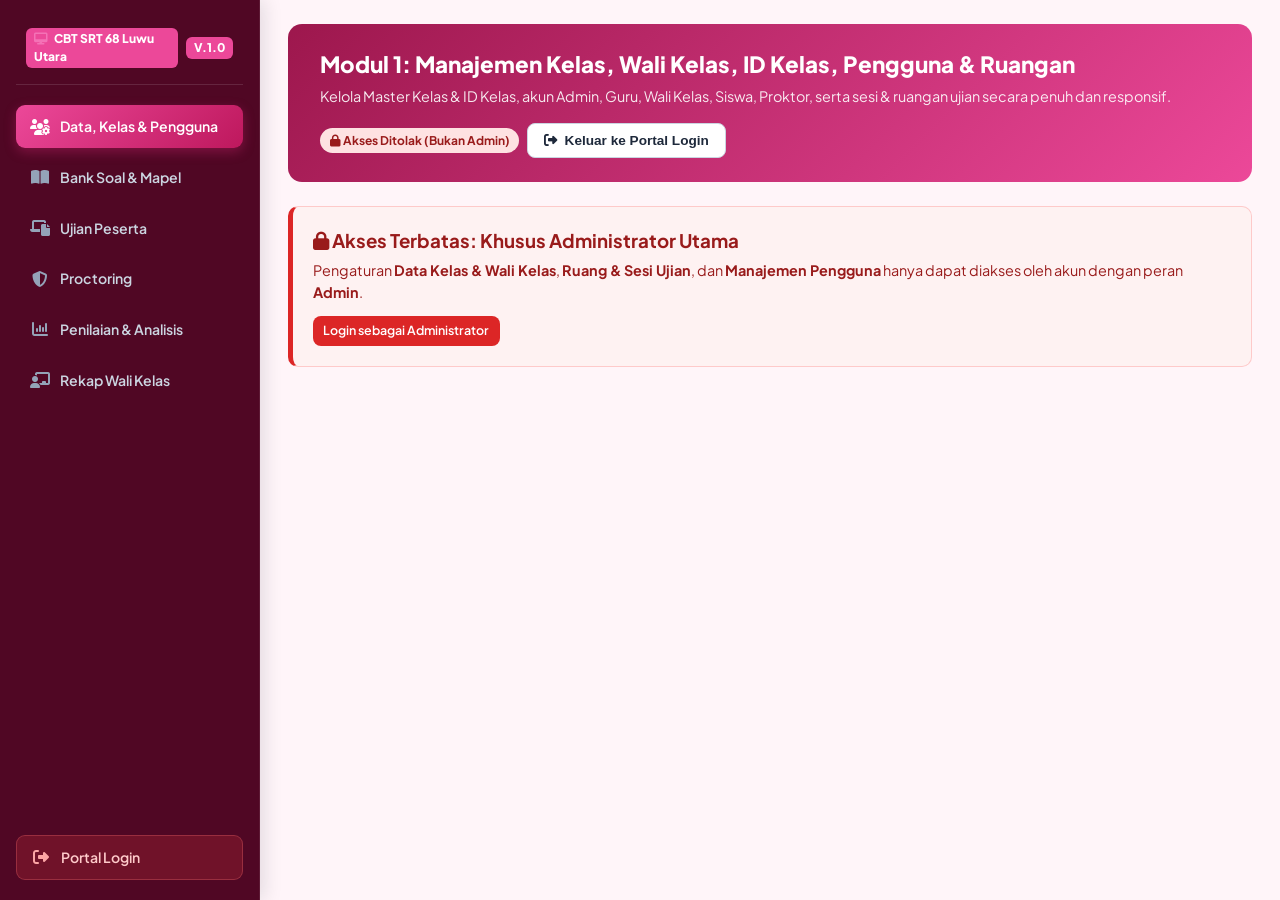
==== 1-manajemen-data-pengguna.html @ 257b6ebb "Add files via upload" ====
<!DOCTYPE html>
<html lang="id">
<head>
  <meta charset="UTF-8">
  <meta name="viewport" content="width=device-width, initial-scale=1.0">
  <title>1. Manajemen Data, Kelas, Wali Kelas, Pengguna & Ruangan - CBT SRT 68 Luwu Utara V.1.0</title>
  <link rel="stylesheet" href="https://cdnjs.cloudflare.com/ajax/libs/font-awesome/6.5.1/css/all.min.css">
  <link rel="stylesheet" href="shared-cbt.css">
  <style>
    /* Layout Full-Width & Responsif */
    .container {
      max-width: 100% !important;
      width: 100%;
      margin: 1.25rem auto;
      padding: 0 1.5rem;
    }

    .kartu-grid { display: grid; grid-template-columns: repeat(auto-fill, minmax(310px, 1fr)); gap: 1rem; }
    .kartu-ujian { border: 2px solid #831843; border-radius: 10px; padding: 1rem; background: #fff; page-break-inside: avoid; }
    .kartu-header { border-bottom: 2px solid #831843; padding-bottom: 0.5rem; margin-bottom: 0.75rem; text-align: center; }
    .kartu-header h4 { font-size: 0.95rem; text-transform: uppercase; }
    .kartu-table td { padding: 0.25rem 0.4rem; border: none; font-size: 0.83rem; }

    /* Sub-menu Peran Pengguna */
    .role-subnav {
      display: flex;
      flex-wrap: wrap;
      gap: 0.5rem;
      margin-bottom: 0.85rem;
      background: #fff;
      padding: 0.65rem;
      border-radius: 12px;
      border: 1px solid var(--border);
      box-shadow: 0 1px 3px rgba(0,0,0,0.03);
    }
    .role-pill {
      padding: 0.55rem 1rem;
      border-radius: 8px;
      border: 1px solid #cbd5e1;
      background: #fff5f9;
      color: var(--text);
      font-weight: 700;
      font-size: 0.85rem;
      cursor: pointer;
      display: inline-flex;
      align-items: center;
      gap: 0.45rem;
      transition: all 0.2s;
    }
    .role-pill:hover {
      border-color: var(--primary);
      background: #fce7f3;
    }
    .role-pill.active {
      background: var(--primary);
      color: #fff;
      border-color: var(--primary);
      box-shadow: 0 2px 6px rgba(219, 39, 119, 0.25);
    }
    .role-count {
      background: rgba(255,255,255,0.22);
      padding: 1px 7px;
      border-radius: 999px;
      font-size: 0.75rem;
    }
    .role-pill:not(.active) .role-count {
      background: #e2e8f0;
      color: #334155;
    }

    /* Sub-menu Internal Per Bagian (Daftar / Form / CSV) agar Full-Width */
    .inner-subnav {
      display: flex;
      flex-wrap: wrap;
      align-items: center;
      justify-content: space-between;
      gap: 0.65rem;
      background: #fdf2f8;
      border: 1px solid var(--border);
      border-radius: 10px;
      padding: 0.55rem 0.75rem;
      margin-bottom: 1rem;
    }
    .inner-subnav-group {
      display: flex;
      flex-wrap: wrap;
      gap: 0.45rem;
      align-items: center;
    }
    .inner-menu-btn {
      padding: 0.5rem 0.95rem;
      border-radius: 8px;
      border: 1px solid #f9a8d4;
      background: #ffffff;
      color: #831843;
      font-weight: 700;
      font-size: 0.84rem;
      cursor: pointer;
      display: inline-flex;
      align-items: center;
      gap: 0.45rem;
      transition: all 0.2s;
    }
    .inner-menu-btn:hover {
      background: #fce7f3;
    }
    .inner-menu-btn.active {
      background: var(--secondary);
      color: #ffffff;
      border-color: var(--secondary);
      box-shadow: 0 2px 6px rgba(80, 7, 36, 0.2);
    }

    .full-section-card {
      width: 100%;
      background: var(--card);
      border: 1px solid var(--border);
      border-radius: 12px;
      padding: 1.35rem;
      box-shadow: 0 1px 4px rgba(0,0,0,0.04);
      margin-bottom: 1.25rem;
    }

    .form-grid-responsive {
      display: grid;
      grid-template-columns: repeat(auto-fit, minmax(260px, 1fr));
      gap: 1rem;
    }

    .toolbar-actions {
      display: flex;
      flex-wrap: wrap;
      gap: 0.5rem;
      align-items: center;
    }

    .search-input-responsive {
      min-width: 230px;
      max-width: 320px;
      padding: 0.48rem 0.75rem;
      font-size: 0.84rem;
    }

    .edit-highlight { border: 2px solid var(--warning) !important; background: #fffbeb !important; }
    .import-box { background: #fff5f9; border: 1.5px dashed #db2777; border-radius: 10px; padding: 1.25rem; }
    .admin-lock-banner {
      background: #fef2f2;
      border: 1px solid #fecaca;
      border-left: 5px solid #dc2626;
      color: #991b1b;
      padding: 1.25rem;
      border-radius: 10px;
      margin-bottom: 1rem;
    }
    .access-all-badge {
      display: inline-flex;
      align-items: center;
      gap: 0.35rem;
      background: #dcfce7;
      color: #166534;
      border: 1px solid #86efac;
      padding: 0.22rem 0.6rem;
      border-radius: 999px;
      font-size: 0.75rem;
      font-weight: 700;
    }
    .id-kelas-chip {
      display: inline-block;
      background: #fce7f3;
      color: #9d174d;
      border: 1px solid #f9a8d4;
      font-family: monospace;
      font-weight: 700;
      font-size: 0.78rem;
      padding: 0.15rem 0.5rem;
      border-radius: 6px;
    }

    @media (max-width: 768px) {
      .container {
        padding: 0 0.75rem;
        margin: 0.85rem auto;
      }
      .header-banner {
        padding: 1.1rem 1.2rem;
      }
      .header-banner h1 {
        font-size: 1.15rem;
      }
      .full-section-card {
        padding: 1rem;
      }
      .card-title {
        flex-direction: column;
        align-items: flex-start;
      }
      .toolbar-actions {
        width: 100%;
      }
      .search-input-responsive {
        width: 100%;
        max-width: 100%;
      }
      .role-pill, .inner-menu-btn {
        flex: 1 1 auto;
        justify-content: center;
        font-size: 0.8rem;
        padding: 0.48rem 0.75rem;
      }
    }
  </style>
</head>
<body>

<nav class="top-nav no-print">
  <a href="1-manajemen-data-pengguna.html" class="brand"><span><i class="fa-solid fa-desktop" style="margin-right:6px;color:#f472b6;"></i>CBT SRT 68 Luwu Utara</span> <span>V.1.0</span></a>
  <div class="nav-links">
    <a href="1-manajemen-data-pengguna.html" class="active"><i class="fa-solid fa-users-gear"></i><span>Data, Kelas & Pengguna</span></a>
    <a href="2-bank-soal.html"><i class="fa-solid fa-book-open"></i><span>Bank Soal & Mapel</span></a>
    <a href="3-ujian-peserta.html"><i class="fa-solid fa-laptop-file"></i><span>Ujian Peserta</span></a>
    <a href="4-proctoring-pengawas.html"><i class="fa-solid fa-shield-halved"></i><span>Proctoring</span></a>
    <a href="5-penilaian-analisis.html"><i class="fa-solid fa-chart-column"></i><span>Penilaian & Analisis</span></a>
    <a href="6-rekap-wali-kelas.html"><i class="fa-solid fa-chalkboard-user"></i><span>Rekap Wali Kelas</span></a>
  </div>
</nav>

<div class="container">
  <div class="header-banner no-print">
    <div>
      <h1>Modul 1: Manajemen Kelas, Wali Kelas, ID Kelas, Pengguna & Ruangan</h1>
      <p>Kelola Master Kelas & ID Kelas, akun Admin, Guru, Wali Kelas, Siswa, Proktor, serta sesi & ruangan ujian secara penuh dan responsif.</p>
    </div>
    <div style="display:flex; gap:0.5rem; align-items:center; flex-wrap:wrap;">
      <span class="badge badge-amber" id="adminRoleIndicator"><i class="fa-solid fa-shield-halved"></i> Verifikasi Akses...</span>
      <button type="button" class="btn btn-outline" onclick="logoutStaff()"><i class="fa-solid fa-right-from-bracket"></i> Keluar ke Portal Login</button>
    </div>
  </div>

  <!-- PERINGATAN JIKA BUKAN ADMIN YANG MENGAKSES -->
  <div id="nonAdminAlert" class="admin-lock-banner no-print" style="display:none;">
    <h3 style="margin-bottom:0.35rem;"><i class="fa-solid fa-lock"></i> Akses Terbatas: Khusus Administrator Utama</h3>
    <p style="font-size:0.9rem; margin-bottom:0.75rem;">
      Pengaturan <strong>Data Kelas & Wali Kelas</strong>, <strong>Ruang & Sesi Ujian</strong>, dan <strong>Manajemen Pengguna</strong> hanya dapat diakses oleh akun dengan peran <strong>Admin</strong>.
    </p>
    <a href="index.html" class="btn btn-danger btn-sm">Login sebagai Administrator</a>
  </div>

  <div id="adminMainContent">
    <!-- NAVIGASI TAB UTAMA -->
    <div class="tabs no-print">
      <button class="tab-btn active" onclick="switchMainTab('tab-pengguna', this)">
        <i class="fa-solid fa-users"></i> Manajemen Pengguna
      </button>
      <button class="tab-btn" id="btnTabKelas" onclick="switchMainTab('tab-kelas', this)">
        <i class="fa-solid fa-chalkboard-user"></i> Data Kelas & Wali Kelas
      </button>
      <button class="tab-btn" id="btnTabSesiRuang" onclick="switchMainTab('tab-sesi-ruang', this)">
        <i class="fa-solid fa-door-open"></i> Sesi & Ruangan Ujian
      </button>
      <button class="tab-btn" onclick="switchMainTab('tab-kartu', this)">
        <i class="fa-solid fa-id-card"></i> Cetak Kartu Peserta & Token
      </button>
    </div>

    <!-- ===================================================================== -->
    <!-- TAB 1: MANAJEMEN PENGGUNA (DENGAN SUB-MENU PER PERAN & PER BAGIAN)    -->
    <!-- ===================================================================== -->
    <div id="tab-pengguna" class="tab-panel">
      <!-- Sub-Menu 1: Pilih Peran Pengguna -->
      <div class="role-subnav">
        <button class="role-pill active" id="pill-Admin" onclick="selectRoleMenu('Admin')"><i class="fa-solid fa-user-shield"></i> Admin <span class="role-count" id="cnt-Admin">0</span></button>
        <button class="role-pill" id="pill-Guru" onclick="selectRoleMenu('Guru')"><i class="fa-solid fa-chalkboard-teacher"></i> Guru <span class="role-count" id="cnt-Guru">0</span></button>
        <button class="role-pill" id="pill-WaliKelas" onclick="selectRoleMenu('Wali Kelas')"><i class="fa-solid fa-user-tie"></i> Wali Kelas <span class="role-count" id="cnt-WaliKelas">0</span></button>
        <button class="role-pill" id="pill-Siswa" onclick="selectRoleMenu('Siswa')"><i class="fa-solid fa-user-graduate"></i> Siswa <span class="role-count" id="cnt-Siswa">0</span></button>
        <button class="role-pill" id="pill-Proktor" onclick="selectRoleMenu('Proktor')"><i class="fa-solid fa-desktop"></i> Proktor <span class="role-count" id="cnt-Proktor">0</span></button>
      </div>

      <!-- Sub-Menu 2: Menu Tampilan di Dalam Pengguna (Daftar / Form / CSV) -->
      <div class="inner-subnav">
        <div class="inner-subnav-group">
          <button type="button" class="inner-menu-btn active" id="btnUserViewList" onclick="switchUserInnerView('list')">
            <i class="fa-solid fa-table-list"></i> <span id="lblSubMenuUserList">Daftar Akun Admin</span>
          </button>
          <button type="button" class="inner-menu-btn" id="btnUserViewForm" onclick="openNewUserForm()">
            <i class="fa-solid fa-user-plus"></i> <span id="lblSubMenuUserForm">Tambah / Edit Admin</span>
          </button>
          <button type="button" class="inner-menu-btn" id="btnUserViewCsv" onclick="switchUserInnerView('csv')">
            <i class="fa-solid fa-file-excel"></i> Impor .DOCX / Ekspor Excel
          </button>
        </div>
        <span class="badge badge-blue" id="activeRoleBannerBadge">Peran Aktif: Admin</span>
      </div>

      <!-- BAGIAN 1A: DAFTAR AKUN PENGGUNA (FULL WIDTH) -->
      <div id="user-view-list" class="full-section-card">
        <div class="card-title">
          <span id="tableTitleLabel">Daftar Akun Administrator</span>
          <div class="toolbar-actions">
            <select id="filterUserClassSelect" onchange="renderUsers()" style="display:none; width:auto; min-width:190px; padding:0.46rem 0.7rem; font-size:0.84rem;">
              <option value="">Semua Kelas</option>
            </select>
            <input type="text" id="searchUser" class="search-input-responsive" placeholder="Cari nama / username / ID kelas..." oninput="renderUsers()">
            <button type="button" class="btn btn-primary btn-sm" onclick="openNewUserForm()">
              <i class="fa-solid fa-plus"></i> <span id="btnQuickAddUserLabel">Tambah Admin</span>
            </button>
          </div>
        </div>
        <div class="table-wrap">
          <table>
            <thead><tr id="userTableHead"></tr></thead>
            <tbody id="userTableBody"></tbody>
          </table>
        </div>
      </div>

      <!-- BAGIAN 1B: FORM TAMBAH / EDIT PENGGUNA (FULL WIDTH) -->
      <div id="user-view-form" class="full-section-card" style="display:none;">
        <div class="card-title">
          <div>
            <span id="formTitleLabel">Tambah Data Admin Baru</span>
            <span class="badge badge-blue" id="formModeBadge" style="margin-left:0.5rem;">MODE TAMBAH</span>
          </div>
          <button type="button" class="btn btn-outline btn-sm" onclick="switchUserInnerView('list')">
            <i class="fa-solid fa-arrow-left"></i> Kembali ke Daftar Akun
          </button>
        </div>
        <form id="userForm" onsubmit="saveUser(event)">
          <input type="hidden" id="editUserId" value="">
          <input type="hidden" id="uRole" value="Admin">

          <div class="form-grid-responsive">
            <div class="form-group">
              <label id="lblUsername">Username Admin</label>
              <input type="text" id="uUsername" required placeholder="Masukkan username / NIP / NISN">
            </div>
            <div class="form-group">
              <label>Password Login</label>
              <div class="password-field-wrap">
                <input type="password" id="uPassword" required value="123">
                <button type="button" class="password-toggle-btn" onclick="togglePasswordVisibility('uPassword', this)" title="Lihat password" aria-label="Lihat password">
                  <i class="fa-solid fa-eye"></i>
                </button>
              </div>
            </div>
            <div class="form-group">
              <label id="lblName">Nama Lengkap</label>
              <input type="text" id="uName" required placeholder="Masukkan nama lengkap beserta gelar jika ada">
            </div>
          </div>

          <!-- INPUT TEKS BIASA UNTUK ADMIN / PROKTOR -->
          <div class="form-grid-responsive" id="groupKelasText">
            <div class="form-group">
              <label id="lblKelas">Jabatan / Divisi</label>
              <input type="text" id="uKelas" placeholder="Contoh: Administrator Utama / Keterangan Tugas">
            </div>
          </div>

          <!-- PILIHAN MATA PELAJARAN & KELAS MENGAJAR UNTUK GURU (BISA PILIH LEBIH DARI SATU) -->
          <div id="groupMapelSelect" style="display:none; margin-bottom:0.9rem;">
            <div class="form-group" style="margin-bottom:0.9rem;">
              <div style="display:flex; justify-content:space-between; align-items:center; flex-wrap:wrap; gap:0.5rem; margin-bottom:0.4rem;">
                <label id="lblMapelSelect" style="margin-bottom:0;">
                  Pilih Mata Pelajaran Diampu (Bisa Pilih Lebih dari Satu) *
                  <span class="badge badge-blue" id="guruSelectedMapelCount" style="margin-left:0.35rem;">1 Mapel Dipilih</span>
                </label>
                <div style="display:flex; gap:0.35rem;">
                  <button type="button" class="btn btn-outline btn-sm" onclick="toggleAllGuruMapel(true)">Pilih Semua</button>
                  <button type="button" class="btn btn-outline btn-sm" onclick="toggleAllGuruMapel(false)">Reset</button>
                </div>
              </div>
              <div id="guruMapelCheckboxList" style="display:grid; grid-template-columns:repeat(auto-fill, minmax(260px, 1fr)); gap:0.5rem; padding:0.75rem; border:1px solid #cbd5e1; border-radius:10px; background:#f8fafc; max-height:220px; overflow-y:auto;"></div>
              <small style="display:block; margin-top:0.35rem; color:var(--muted);">
                Centang satu atau beberapa mata pelajaran yang diampu guru. Daftar otomatis terhubung dengan <strong>Pilih Mata Pelajaran Aktif Ujian</strong> pada <a href="2-bank-soal.html" style="color:var(--primary); font-weight:700;">Modul Bank Soal &amp; Mapel</a>.
              </small>
            </div>

            <div class="form-group" style="margin-bottom:0;">
              <div style="display:flex; justify-content:space-between; align-items:center; flex-wrap:wrap; gap:0.5rem; margin-bottom:0.4rem;">
                <label style="margin-bottom:0;">
                  Kelas Mengajar (Jenjang Diampu — Bisa Pilih Lebih dari Satu) *
                  <span class="badge badge-green" id="guruSelectedJenjangCount" style="margin-left:0.35rem;">1 Jenjang Dipilih</span>
                </label>
                <div style="display:flex; gap:0.35rem;">
                  <button type="button" class="btn btn-outline btn-sm" onclick="toggleAllGuruJenjang(true)">Pilih Semua</button>
                  <button type="button" class="btn btn-outline btn-sm" onclick="toggleAllGuruJenjang(false)">Reset</button>
                </div>
              </div>
              <div id="guruJenjangCheckboxList" style="display:grid; grid-template-columns:repeat(auto-fit, minmax(210px, 1fr)); gap:0.55rem; padding:0.75rem; border:1px solid #cbd5e1; border-radius:10px; background:#f8fafc;"></div>
              <small style="display:block; margin-top:0.35rem; color:var(--muted);">
                Pilih jenjang kelas yang diajar guru: <strong>SD Rendah</strong> (Kelas 1–3), <strong>SD Tinggi</strong> (Kelas 4–6), dan/atau <strong>SMP</strong> (Kelas 7–9).
              </small>
            </div>
          </div>

          <!-- PILIHAN KELAS & ID KELAS TERHUBUNG UNTUK WALI KELAS & SISWA -->
          <div class="form-grid-responsive" id="groupKelasSelect" style="display:none;">
            <div class="form-group">
              <label id="lblKelasSelect">Pilih Kelas & ID Kelas</label>
              <select id="uSelectKelas" onchange="onSelectUserClassDropdown()"></select>
            </div>
            <div class="form-group">
              <label>ID Kelas (Otomatis Terhubung)</label>
              <input type="text" id="uIdKelasDisplay" readonly style="background:#fdf2f8; font-family:monospace; font-weight:700; color:#9d174d;" placeholder="-">
            </div>
          </div>

          <div class="form-grid-responsive">
            <div class="form-group" id="groupSesi">
              <label>Pilih Sesi Ujian (Akses Semua Kelas)</label>
              <select id="uSesi"></select>
            </div>
            <div class="form-group" id="groupRuang">
              <label>Pilih Ruangan Ujian (Akses Semua Kelas)</label>
              <select id="uRuang"></select>
            </div>
          </div>

          <div style="display:flex; gap:0.6rem; flex-wrap:wrap; margin-top:1.1rem; padding-top:1rem; border-top:1px solid var(--border);">
            <button type="submit" class="btn btn-primary" id="btnSubmitUser"><i class="fa-solid fa-floppy-disk"></i> Simpan Data</button>
            <button type="button" class="btn btn-outline" id="btnCancelEdit" style="display:none;" onclick="cancelEdit()">Batal Edit</button>
            <button type="button" class="btn btn-outline" onclick="switchUserInnerView('list')">Tutup Form</button>
          </div>
        </form>
      </div>

      <!-- BAGIAN 1C: IMPOR & EKSPOR CSV PENGGUNA (FULL WIDTH) -->
      <div id="user-view-csv" class="full-section-card" style="display:none;">
        <div class="card-title">
          <span id="importCardHeaderTitle">Impor Data Word (.DOCX) & Ekspor Excel (.XLSX)</span>
          <button type="button" class="btn btn-outline btn-sm" onclick="switchUserInnerView('list')">
            <i class="fa-solid fa-arrow-left"></i> Kembali ke Daftar Akun
          </button>
        </div>

        <div class="import-box" id="roleImportBox">
          <h4 id="importBoxTitle" style="font-size:0.95rem; margin-bottom:0.4rem;">Impor Dokumen Word (.DOCX)</h4>
          <p id="importBoxDesc" style="font-size:0.84rem; color:var(--muted); margin-bottom:0.85rem;"></p>
          <div id="roleCsvUploadArea">
            <input type="file" id="roleDocxInput" accept=".docx" onchange="importRoleDOCX(event)" style="background:#fff; padding:0.55rem; margin-bottom:0.85rem; max-width:460px;">
          </div>
          <div style="display:flex; gap:0.6rem; flex-wrap:wrap;">
            <button type="button" class="btn btn-outline" id="btnDownloadRoleTpl" onclick="downloadRoleTemplateDOCX()">
              <i class="fa-solid fa-file-word"></i> Unduh Templat (.DOCX)
            </button>
            <button type="button" class="btn btn-success" onclick="exportRoleExcel()">
              <i class="fa-solid fa-file-excel"></i> Ekspor Data ke Excel (.XLSX)
            </button>
          </div>
        </div>
      </div>
    </div>

    <!-- ===================================================================== -->
    <!-- TAB 2: DATA KELAS, ID KELAS & WALI KELAS (DENGAN SUB-MENU DI DALAMNYA) -->
    <!-- ===================================================================== -->
    <div id="tab-kelas" class="tab-panel" style="display:none;">
      <div class="alert alert-info" style="display:flex; justify-content:space-between; align-items:center; flex-wrap:wrap; gap:0.75rem;">
        <div>
          <strong><i class="fa-solid fa-id-card-clip"></i> Pengaturan Master Kelas, ID Kelas & Wali Kelas</strong><br>
          <span style="font-size:0.84rem;">Setiap kelas memiliki <strong>ID Kelas</strong> unik yang menghubungkan akun <strong>Wali Kelas</strong> dan daftar <strong>Siswa</strong> secara otomatis agar Wali Kelas dapat merekap nilai seluruh mata pelajaran sesuai ID Kelasnya.</span>
        </div>
        <a href="6-rekap-wali-kelas.html" class="btn btn-success btn-sm">
          <i class="fa-solid fa-table-list"></i> Buka Halaman Rekap Wali Kelas &rarr;
        </a>
      </div>

      <!-- Sub-Menu di Dalam Data Kelas (Daftar / Form / CSV) -->
      <div class="inner-subnav">
        <div class="inner-subnav-group">
          <button type="button" class="inner-menu-btn active" id="btnClassViewList" onclick="switchClassInnerView('list')">
            <i class="fa-solid fa-table-list"></i> Daftar Master Kelas (<span id="subNavClassCount">0</span>)
          </button>
          <button type="button" class="inner-menu-btn" id="btnClassViewForm" onclick="openNewClassForm()">
            <i class="fa-solid fa-plus-circle"></i> Input / Edit Kelas & Wali Kelas
          </button>
          <button type="button" class="inner-menu-btn" id="btnClassViewCsv" onclick="switchClassInnerView('csv')">
            <i class="fa-solid fa-file-excel"></i> Impor .DOCX / Ekspor Excel Kelas
          </button>
        </div>
        <span class="badge badge-green"><i class="fa-solid fa-link"></i> Sinkron Otomatis dengan Rekap Wali Kelas</span>
      </div>

      <!-- BAGIAN 2A: DAFTAR MASTER KELAS (FULL WIDTH) -->
      <div id="class-view-list" class="full-section-card">
        <div class="card-title">
          <span>Daftar Kelas, ID Kelas & Wali Kelas (<span id="totalClassesCount">0</span>)</span>
          <div class="toolbar-actions">
            <input type="text" id="searchClassInput" class="search-input-responsive" placeholder="Cari ID kelas / nama kelas / wali..." oninput="renderClassesTable()">
            <button type="button" class="btn btn-primary btn-sm" onclick="openNewClassForm()">
              <i class="fa-solid fa-plus"></i> Tambah Kelas Baru
            </button>
          </div>
        </div>
        <div class="table-wrap">
          <table>
            <thead>
              <tr>
                <th>ID Kelas</th>
                <th>Nama Kelas & Keterangan</th>
                <th>Wali Kelas & Akun Login</th>
                <th>Jumlah Siswa</th>
                <th style="width:210px;">Aksi</th>
              </tr>
            </thead>
            <tbody id="classesTableBody"></tbody>
          </table>
        </div>
      </div>

      <!-- BAGIAN 2B: FORM INPUT / EDIT KELAS & WALI KELAS (FULL WIDTH) -->
      <div id="class-view-form" class="full-section-card" style="display:none;">
        <div class="card-title">
          <div>
            <span id="classFormTitle">Input Kelas, ID Kelas & Wali Kelas Baru</span>
            <span class="badge badge-blue" id="classFormModeBadge" style="margin-left:0.5rem;">MODE TAMBAH</span>
          </div>
          <button type="button" class="btn btn-outline btn-sm" onclick="switchClassInnerView('list')">
            <i class="fa-solid fa-arrow-left"></i> Kembali ke Daftar Kelas
          </button>
        </div>

        <form id="classForm" onsubmit="saveClassData(event)">
          <input type="hidden" id="editClassOriginalId" value="">

          <div class="form-grid-responsive">
            <div class="form-group">
              <label>ID Kelas (Kode Unik Kelas) *</label>
              <div style="display:flex; gap:0.4rem;">
                <input type="text" id="clsIdKelas" required placeholder="Contoh: KLS-XII-TKJ-1" style="font-family:monospace; font-weight:700; text-transform:uppercase;">
                <button type="button" class="btn btn-outline btn-sm" onclick="autoGenerateIdKelas()" title="Buat ID Kelas Otomatis dari Nama Kelas">Auto</button>
              </div>
            </div>
            <div class="form-group">
              <label>Nama Kelas *</label>
              <input type="text" id="clsNamaKelas" required placeholder="Contoh: XII-TKJ-1" oninput="syncAutoIdPreview()">
            </div>
            <div class="form-group">
              <label>Keterangan / Kompetensi Keahlian</label>
              <input type="text" id="clsKeterangan" placeholder="Contoh: Teknik Komputer dan Jaringan">
            </div>
          </div>

          <div class="form-group">
            <label>Pilih Akun Wali Kelas (atau Buat Akun Baru di Bawah)</label>
            <select id="clsWaliSelect" onchange="onSelectWaliPreset(this.value)">
              <option value="__NEW__">+ Buat / Input Wali Kelas Baru Secara Langsung</option>
            </select>
          </div>

          <div id="newWaliFieldsBox" style="background:#fff5f9; border:1px solid var(--border); border-radius:10px; padding:1rem; margin-bottom:1rem;">
            <div style="font-size:0.82rem; font-weight:800; color:var(--primary); margin-bottom:0.75rem;">
              <i class="fa-solid fa-user-tie"></i> DATA AKUN LOGIN WALI KELAS
            </div>
            <div class="form-grid-responsive">
              <div class="form-group" style="margin-bottom:0;">
                <label>Nama Lengkap & Gelar Wali Kelas *</label>
                <input type="text" id="clsWaliName" required placeholder="Contoh: Siti Aminah, S.Pd">
              </div>
              <div class="form-group" style="margin-bottom:0;">
                <label>Username / NIP Wali Kelas *</label>
                <input type="text" id="clsWaliUsername" required placeholder="Contoh: wali.tkj1">
              </div>
              <div class="form-group" style="margin-bottom:0;">
                <label>Password Login Wali Kelas *</label>
                <div class="password-field-wrap">
                  <input type="password" id="clsWaliPassword" required value="123">
                  <button type="button" class="password-toggle-btn" onclick="togglePasswordVisibility('clsWaliPassword', this)" title="Lihat password" aria-label="Lihat password">
                    <i class="fa-solid fa-eye"></i>
                  </button>
                </div>
              </div>
            </div>
          </div>

          <div style="display:flex; gap:0.6rem; flex-wrap:wrap; margin-top:0.85rem;">
            <button type="submit" class="btn btn-primary" id="btnSubmitClass"><i class="fa-solid fa-floppy-disk"></i> Simpan Kelas & Wali Kelas</button>
            <button type="button" class="btn btn-outline" id="btnCancelClassEdit" style="display:none;" onclick="cancelClassEdit()">Batal Edit</button>
            <button type="button" class="btn btn-outline" onclick="switchClassInnerView('list')">Tutup Form</button>
          </div>
        </form>
      </div>

      <!-- BAGIAN 2C: IMPOR & EKSPOR CSV KELAS (FULL WIDTH) -->
      <div id="class-view-csv" class="full-section-card" style="display:none;">
        <div class="card-title">
          <span>Impor Data Master Kelas (.DOCX) & Ekspor Excel (.XLSX)</span>
          <button type="button" class="btn btn-outline btn-sm" onclick="switchClassInnerView('list')">
            <i class="fa-solid fa-arrow-left"></i> Kembali ke Daftar Kelas
          </button>
        </div>
        <div class="import-box">
          <h4 style="font-size:0.95rem; margin-bottom:0.4rem;">Unggah File Word (.DOCX) Master Kelas & Wali Kelas</h4>
          <p style="font-size:0.84rem; color:var(--muted); margin-bottom:0.85rem;">
            Format tabel Word (.docx) 5 kolom: <code>id_kelas | nama_kelas | wali_kelas_username | wali_kelas_nama | keterangan</code>
          </p>
          <input type="file" id="classDocxInput" accept=".docx" onchange="importClassesDOCX(event)" style="background:#fff; padding:0.55rem; margin-bottom:0.85rem; max-width:460px;">
          <div style="display:flex; gap:0.6rem; flex-wrap:wrap;">
            <button type="button" class="btn btn-outline" onclick="downloadClassesTemplateDOCX()">
              <i class="fa-solid fa-file-word"></i> Unduh Templat (.DOCX) Kelas
            </button>
            <button type="button" class="btn btn-success" onclick="exportClassesExcel()">
              <i class="fa-solid fa-file-excel"></i> Ekspor Daftar Kelas (.XLSX)
            </button>
          </div>
        </div>
      </div>
    </div>

    <!-- ===================================================================== -->
    <!-- TAB 3: PENGATURAN SESI & RUANGAN UJIAN (SUB-MENU FULL WIDTH)          -->
    <!-- ===================================================================== -->
    <div id="tab-sesi-ruang" class="tab-panel" style="display:none;">
      <div class="alert alert-info" style="display:flex; justify-content:space-between; align-items:center; flex-wrap:wrap; gap:0.75rem;">
        <div>
          <strong><i class="fa-solid fa-shield-halved"></i> Hak Akses Eksklusif Admin & Terbuka untuk Semua Kelas</strong><br>
          <span style="font-size:0.84rem;">Hanya <strong>Admin</strong> yang dapat membuat, mengubah, atau menghapus Ruangan Ujian & Sesi Ujian. Secara default seluruh Ruang Ujian dan Sesi Ujian diberikan akses terbuka untuk <strong>Semua Kelas</strong> (<span id="detectedClassesSummary">seluruh kelas peserta</span>).</span>
        </div>
        <button type="button" class="btn btn-success btn-sm" onclick="grantAllClassesToAll()">
          <i class="fa-solid fa-check-double"></i> Pastikan Semua Ruang & Sesi = Akses Semua Kelas
        </button>
      </div>

      <!-- Sub-Menu di Dalam Sesi & Ruangan -->
      <div class="inner-subnav">
        <div class="inner-subnav-group">
          <button type="button" class="inner-menu-btn active" id="btnSRViewSesi" onclick="switchSRInnerView('sesi')">
            <i class="fa-solid fa-clock"></i> Pengaturan Sesi Ujian
          </button>
          <button type="button" class="inner-menu-btn" id="btnSRViewRuang" onclick="switchSRInnerView('ruang')">
            <i class="fa-solid fa-door-open"></i> Pengaturan Ruangan Ujian
          </button>
        </div>
        <span class="badge badge-red"><i class="fa-solid fa-user-shield"></i> Admin Only</span>
      </div>

      <!-- BAGIAN 3A: SESI UJIAN (FULL WIDTH) -->
      <div id="sr-view-sesi" class="full-section-card">
        <div class="card-title">
          <span>Tambah / Atur Sesi Ujian (Custom Waktu)</span>
          <span class="badge badge-red"><i class="fa-solid fa-user-shield"></i> Admin Only</span>
        </div>
        <form onsubmit="addCustomSession(event)" style="margin-bottom:1.25rem; padding-bottom:1.25rem; border-bottom:1px solid var(--border);">
          <div class="form-grid-responsive">
            <div class="form-group">
              <label>Nama Sesi Ujian</label>
              <input type="text" id="sesiName" required placeholder="Contoh: Sesi 1 / Sesi Susulan">
            </div>
            <div class="form-group">
              <label>Jam Mulai (Custom)</label>
              <input type="time" id="sesiStart" required value="07:30">
            </div>
            <div class="form-group">
              <label>Jam Selesai (Custom)</label>
              <input type="time" id="sesiEnd" required value="09:30">
            </div>
            <div class="form-group">
              <label>Akses Kelas Peserta pada Sesi Ini</label>
              <select id="sesiKelasAkses">
                <option value="ALL" selected>Semua Kelas (Terbuka untuk Seluruh Kelas)</option>
              </select>
            </div>
          </div>
          <button type="submit" class="btn btn-primary"><i class="fa-solid fa-plus"></i> Tambah Sesi Ujian</button>
        </form>

        <div class="table-wrap">
          <table>
            <thead>
              <tr>
                <th>Nama Sesi</th>
                <th>Waktu & Durasi</th>
                <th>Akses Kelas</th>
                <th style="width:120px;">Aksi</th>
              </tr>
            </thead>
            <tbody id="sesiTableBody"></tbody>
          </table>
        </div>
      </div>

      <!-- BAGIAN 3B: RUANGAN UJIAN (FULL WIDTH) -->
      <div id="sr-view-ruang" class="full-section-card" style="display:none;">
        <div class="card-title">
          <span>Tambah / Kelola Ruangan Ujian</span>
          <span class="badge badge-red"><i class="fa-solid fa-user-shield"></i> Admin Only</span>
        </div>
        <form onsubmit="addExamRoom(event)" style="margin-bottom:1.25rem; padding-bottom:1.25rem; border-bottom:1px solid var(--border);">
          <div class="form-grid-responsive">
            <div class="form-group">
              <label>Nama Ruangan Ujian</label>
              <input type="text" id="roomName" required placeholder="Contoh: Lab Komputer 3 / Ruang Teori 1">
            </div>
            <div class="form-group">
              <label>Kapasitas Kursi / PC</label>
              <input type="number" id="roomCapacity" required value="36" min="1" max="500">
            </div>
            <div class="form-group">
              <label>Keterangan / Lokasi Gedung</label>
              <input type="text" id="roomNote" placeholder="Contoh: Lantai 2 Gedung TIK">
            </div>
            <div class="form-group">
              <label>Akses Kelas Peserta pada Ruangan Ini</label>
              <select id="roomKelasAkses">
                <option value="ALL" selected>Semua Kelas (Terbuka untuk Seluruh Kelas)</option>
              </select>
            </div>
          </div>
          <button type="submit" class="btn btn-success"><i class="fa-solid fa-plus"></i> Tambah Ruangan Ujian</button>
        </form>

        <div class="table-wrap">
          <table>
            <thead>
              <tr>
                <th>Nama Ruangan</th>
                <th>Kapasitas & Lokasi</th>
                <th>Akses Kelas</th>
                <th style="width:120px;">Aksi</th>
              </tr>
            </thead>
            <tbody id="roomTableBody"></tbody>
          </table>
        </div>
      </div>
    </div>

    <!-- ===================================================================== -->
    <!-- TAB 4: CETAK KARTU PESERTA                                            -->
    <!-- ===================================================================== -->
    <div id="tab-kartu" class="tab-panel" style="display:none;">
      <div class="full-section-card no-print" style="display:flex; justify-content:space-between; align-items:center; flex-wrap:wrap; gap:1rem;">
        <div>
          <strong>Kartu Peserta Ujian CBT</strong>
          <p style="font-size:0.85rem; color:var(--muted);">Token Ujian Aktif: <span class="badge badge-blue" id="activeTokenBadge"></span></p>
        </div>
        <div class="toolbar-actions">
          <select id="filterKartuKelas" onchange="renderKartu()" style="width:auto; min-width:200px; padding:0.5rem 0.75rem;">
            <option value="">Semua Kelas Peserta</option>
          </select>
          <button class="btn btn-primary" onclick="window.print()"><i class="fa-solid fa-print"></i> Cetak Kartu Peserta</button>
        </div>
      </div>
      <div class="kartu-grid" id="kartuGrid"></div>
    </div>
  </div>
</div>

<script src="shared-cbt.js"></script>
<script>
  let activeRoleMenu = 'Admin';
  let activeUserInnerView = 'list';
  let activeClassInnerView = 'list';
  let activeSRInnerView = 'sesi';
  const META_STORAGE_KEY = 'CBT_SESI_RUANG_META_V1';

  function verifyAdminAccessOnly() {
    const auth = getStaffAuth();
    const badgeEl = document.getElementById('adminRoleIndicator');
    if (!auth || auth.role !== 'Admin') {
      badgeEl.className = 'badge badge-red';
      badgeEl.innerHTML = '<i class="fa-solid fa-lock"></i> Akses Ditolak (Bukan Admin)';
      document.getElementById('nonAdminAlert').style.display = 'block';
      document.getElementById('adminMainContent').style.display = 'none';
      return false;
    }
    badgeEl.className = 'badge badge-green';
    badgeEl.innerHTML = `<i class="fa-solid fa-user-shield"></i> Admin Terverifikasi (${auth.name})`;
    document.getElementById('nonAdminAlert').style.display = 'none';
    document.getElementById('adminMainContent').style.display = 'block';
    return true;
  }

  function requireAdminAction(actionLabel) {
    if (!isCurrentUserAdmin()) {
      alert(`Akses ditolak! Hanya Administrator utama yang diizinkan ${actionLabel}.`);
      return false;
    }
    return true;
  }

  // ==========================================================================
  // NAVIGASI SUB-MENU INTERNAL AGAR FULL-WIDTH & RESPONSIF
  // ==========================================================================
  function switchUserInnerView(view) {
    activeUserInnerView = view;
    document.getElementById('user-view-list').style.display = view === 'list' ? 'block' : 'none';
    document.getElementById('user-view-form').style.display = view === 'form' ? 'block' : 'none';
    document.getElementById('user-view-csv').style.display = view === 'csv' ? 'block' : 'none';

    document.getElementById('btnUserViewList').classList.toggle('active', view === 'list');
    document.getElementById('btnUserViewForm').classList.toggle('active', view === 'form');
    document.getElementById('btnUserViewCsv').classList.toggle('active', view === 'csv');
  }

  function openNewUserForm() {
    cancelEdit();
    switchUserInnerView('form');
  }

  function switchClassInnerView(view) {
    activeClassInnerView = view;
    document.getElementById('class-view-list').style.display = view === 'list' ? 'block' : 'none';
    document.getElementById('class-view-form').style.display = view === 'form' ? 'block' : 'none';
    document.getElementById('class-view-csv').style.display = view === 'csv' ? 'block' : 'none';

    document.getElementById('btnClassViewList').classList.toggle('active', view === 'list');
    document.getElementById('btnClassViewForm').classList.toggle('active', view === 'form');
    document.getElementById('btnClassViewCsv').classList.toggle('active', view === 'csv');
  }

  function openNewClassForm() {
    cancelClassEdit();
    switchClassInnerView('form');
  }

  function switchSRInnerView(view) {
    activeSRInnerView = view;
    document.getElementById('sr-view-sesi').style.display = view === 'sesi' ? 'block' : 'none';
    document.getElementById('sr-view-ruang').style.display = view === 'ruang' ? 'block' : 'none';

    document.getElementById('btnSRViewSesi').classList.toggle('active', view === 'sesi');
    document.getElementById('btnSRViewRuang').classList.toggle('active', view === 'ruang');
  }

  // ==========================================================================
  // MANAJEMEN KELAS, ID KELAS & WALI KELAS
  // ==========================================================================
  function autoGenerateIdKelas() {
    const nama = (document.getElementById('clsNamaKelas').value || '').trim().toUpperCase().replace(/[^A-Z0-9]+/g, '-').replace(/^-|-$/g, '');
    const idField = document.getElementById('clsIdKelas');
    idField.value = nama ? `KLS-${nama}` : `KLS-${Date.now().toString().slice(-4)}`;
  }

  function syncAutoIdPreview() {
    if (!document.getElementById('editClassOriginalId').value && !document.getElementById('clsIdKelas').dataset.manualEdited) {
      autoGenerateIdKelas();
    }
  }

  function populateWaliPresetDropdown(selectedUsername = '__NEW__') {
    const db = getDB();
    const waliUsers = (db.users || []).filter(u => u.role === 'Wali Kelas');
    const sel = document.getElementById('clsWaliSelect');
    if (!sel) return;
    sel.innerHTML = `<option value="__NEW__">+ Buat / Input Akun Wali Kelas Baru</option>` +
      waliUsers.map(w => `<option value="${w.username}">${w.name} (${w.username}) ${w.idKelas && w.idKelas !== '-' ? '• Saat ini: ' + w.idKelas : ''}</option>`).join('');
    sel.value = waliUsers.some(w => w.username === selectedUsername) ? selectedUsername : '__NEW__';
    onSelectWaliPreset(sel.value);
  }

  function onSelectWaliPreset(val) {
    const db = getDB();
    const nameEl = document.getElementById('clsWaliName');
    const userEl = document.getElementById('clsWaliUsername');
    const passEl = document.getElementById('clsWaliPassword');
    if (val === '__NEW__') {
      userEl.readOnly = false;
      if (!document.getElementById('editClassOriginalId').value) {
        nameEl.value = '';
        userEl.value = '';
        passEl.value = '123';
      }
    } else {
      const wali = (db.users || []).find(u => u.username === val && u.role === 'Wali Kelas');
      if (wali) {
        nameEl.value = wali.name;
        userEl.value = wali.username;
        passEl.value = wali.password;
        userEl.readOnly = true;
      }
    }
  }

  function saveClassData(e) {
    e.preventDefault();
    if (!requireAdminAction('menyimpan data kelas dan wali kelas')) return;
    const db = getDB();
    const classes = getClassesList(db);

    const origId = document.getElementById('editClassOriginalId').value;
    const idKelas = document.getElementById('clsIdKelas').value.trim().toUpperCase();
    const namaKelas = document.getElementById('clsNamaKelas').value.trim();
    const waliName = document.getElementById('clsWaliName').value.trim();
    const waliUsername = document.getElementById('clsWaliUsername').value.trim();
    const waliPassword = document.getElementById('clsWaliPassword').value.trim() || '123';
    const keterangan = document.getElementById('clsKeterangan').value.trim() || '-';

    if (!idKelas || !namaKelas) return alert('ID Kelas dan Nama Kelas wajib diisi!');
    if (classes.some(c => c.idKelas.toLowerCase() === idKelas.toLowerCase() && c.idKelas !== origId)) {
      return alert(`ID Kelas "${idKelas}" sudah terdaftar! Gunakan ID Kelas lain.`);
    }

    const existingWaliIdx = (db.users || []).findIndex(u => u.username === waliUsername);
    if (existingWaliIdx >= 0 && db.users[existingWaliIdx].role !== 'Wali Kelas') {
      return alert(`Username "${waliUsername}" sudah digunakan oleh peran ${db.users[existingWaliIdx].role}!`);
    }

    if (existingWaliIdx >= 0) {
      db.users[existingWaliIdx] = {
        ...db.users[existingWaliIdx],
        name: waliName,
        password: waliPassword,
        kelas: namaKelas,
        idKelas: idKelas
      };
    } else {
      db.users.push({
        id: 'USR_WALI_' + Date.now(),
        username: waliUsername,
        password: waliPassword,
        name: waliName,
        role: 'Wali Kelas',
        kelas: namaKelas,
        idKelas: idKelas,
        sesi: '-',
        ruang: '-'
      });
    }

    const newClassObj = {
      idKelas,
      namaKelas,
      waliKelasUsername: waliUsername,
      waliKelasName: waliName,
      keterangan
    };

    if (origId) {
      const idx = classes.findIndex(c => c.idKelas === origId);
      if (idx >= 0) classes[idx] = newClassObj;
      else classes.push(newClassObj);

      (db.users || []).forEach(u => {
        if (u.role === 'Siswa' && (u.idKelas === origId || u.kelas === namaKelas)) {
          u.idKelas = idKelas;
          u.kelas = namaKelas;
        }
      });
      Object.values(db.sessions || {}).forEach(s => {
        if (s.idKelas === origId || s.kelas === namaKelas) {
          s.idKelas = idKelas;
          s.kelas = namaKelas;
        }
      });
    } else {
      classes.push(newClassObj);
      (db.users || []).forEach(u => {
        if (u.role === 'Siswa' && u.kelas && u.kelas.toLowerCase() === namaKelas.toLowerCase()) {
          u.idKelas = idKelas;
        }
      });
      Object.values(db.sessions || {}).forEach(s => {
        if (s.kelas && s.kelas.toLowerCase() === namaKelas.toLowerCase()) {
          s.idKelas = idKelas;
        }
      });
    }

    db.classesList = classes;
    saveDB(db);
    cancelClassEdit();
    renderClassesTable();
    renderUsers();
    populateUserClassDropdown();
    populateClassAccessDropdowns();
    switchClassInnerView('list');
    showCBTNotification('success', 'Data Kelas Tersimpan', `Kelas "${namaKelas}" (${idKelas}) & Wali Kelas "${waliName}" berhasil disimpan.`);
  }

  function editClassData(idKelas) {
    if (!requireAdminAction('mengubah data kelas')) return;
    const db = getDB();
    const cls = getClassesList(db).find(c => c.idKelas === idKelas);
    if (!cls) return;

    switchClassInnerView('form');

    document.getElementById('editClassOriginalId').value = cls.idKelas;
    document.getElementById('clsIdKelas').value = cls.idKelas;
    document.getElementById('clsIdKelas').dataset.manualEdited = '1';
    document.getElementById('clsNamaKelas').value = cls.namaKelas;
    document.getElementById('clsKeterangan').value = cls.keterangan === '-' ? '' : cls.keterangan;

    populateWaliPresetDropdown(cls.waliKelasUsername);
    const waliUser = (db.users || []).find(u => u.username === cls.waliKelasUsername);
    document.getElementById('clsWaliName').value = cls.waliKelasName !== '-' ? cls.waliKelasName : (waliUser ? waliUser.name : '');
    document.getElementById('clsWaliUsername').value = cls.waliKelasUsername !== '-' ? cls.waliKelasUsername : '';
    document.getElementById('clsWaliPassword').value = waliUser ? waliUser.password : '123';
    document.getElementById('clsWaliUsername').readOnly = false;

    document.getElementById('class-view-form').classList.add('edit-highlight');
    document.getElementById('classFormTitle').textContent = `Edit Kelas: ${cls.namaKelas} (${cls.idKelas})`;
    document.getElementById('classFormModeBadge').textContent = 'MODE EDIT';
    document.getElementById('classFormModeBadge').className = 'badge badge-amber';
    document.getElementById('btnSubmitClass').innerHTML = '<i class="fa-solid fa-check"></i> Simpan Perubahan Kelas';
    document.getElementById('btnCancelClassEdit').style.display = 'inline-flex';
  }

  function cancelClassEdit() {
    document.getElementById('classForm').reset();
    document.getElementById('editClassOriginalId').value = '';
    delete document.getElementById('clsIdKelas').dataset.manualEdited;
    document.getElementById('clsWaliPassword').value = '123';
    document.getElementById('clsWaliUsername').readOnly = false;
    document.getElementById('class-view-form').classList.remove('edit-highlight');
    document.getElementById('classFormTitle').textContent = 'Input Kelas, ID Kelas & Wali Kelas Baru';
    document.getElementById('classFormModeBadge').textContent = 'MODE TAMBAH';
    document.getElementById('classFormModeBadge').className = 'badge badge-blue';
    document.getElementById('btnSubmitClass').innerHTML = '<i class="fa-solid fa-floppy-disk"></i> Simpan Kelas & Wali Kelas';
    document.getElementById('btnCancelClassEdit').style.display = 'none';
    populateWaliPresetDropdown('__NEW__');
  }

  async function deleteClassData(idKelas) {
    if (!requireAdminAction('menghapus data kelas dan wali kelas')) return;
    const db = getDB();
    const classes = getClassesList(db);
    const target = classes.find(c => c.idKelas === idKelas);
    if (!target) return;

    const linkedWaliUsers = (db.users || []).filter(u =>
      u.role === 'Wali Kelas' && (
        u.idKelas === idKelas ||
        (target.waliKelasUsername && target.waliKelasUsername !== '-' && u.username === target.waliKelasUsername)
      )
    );
    const hasWali = linkedWaliUsers.length > 0 || (target.waliKelasUsername && target.waliKelasUsername !== '-');
    const waliLabel = linkedWaliUsers.length > 0
      ? linkedWaliUsers.map(w => `${w.name} (<code>${w.username}</code>)`).join(', ')
      : `${target.waliKelasName || '-'} (<code>${target.waliKelasUsername || '-'}</code>)`;

    const waliOptionHtml = hasWali
      ? `<div style="margin-top:0.75rem; padding:0.65rem 0.75rem; background:#fff1f2; border:1px solid #fecdd3; border-radius:8px; text-align:left;">
           <label style="display:flex; align-items:flex-start; gap:0.5rem; cursor:pointer; font-size:0.85rem; color:#881337; margin:0;">
             <input type="checkbox" id="chkDeleteLinkedWali" checked style="margin-top:0.2rem; width:16px; height:16px;">
             <span>Hapus juga akun login <strong>Wali Kelas</strong> terkait: ${waliLabel}</span>
           </label>
         </div>`
      : '';

    const confirmPromise = showCBTConfirm({
      type: 'danger',
      title: 'Hapus Data Kelas & Wali Kelas?',
      message: `Kelas <strong>"${target.namaKelas}"</strong> (ID: <code>${target.idKelas}</code>) akan dihapus permanen dari daftar kelas.${waliOptionHtml}`,
      confirmText: 'Ya, Hapus Data',
      cancelText: 'Batal'
    });

    const chkEl = document.getElementById('chkDeleteLinkedWali');
    let alsoDeleteWali = true;
    if (chkEl) {
      chkEl.addEventListener('change', () => { alsoDeleteWali = chkEl.checked; });
    }

    const ok = await confirmPromise;
    if (!ok) return;

    // 1. Hapus kelas dari master classesList
    db.classesList = classes.filter(c => c.idKelas !== idKelas);

    // 2. Tangani akun Wali Kelas yang terhubung dengan kelas ini
    const linkedIds = new Set(linkedWaliUsers.map(w => w.id));
    if (alsoDeleteWali) {
      db.users = (db.users || []).filter(u => !linkedIds.has(u.id));
    } else {
      (db.users || []).forEach(u => {
        if (linkedIds.has(u.id)) {
          u.idKelas = '-';
          u.kelas = '-';
        }
      });
    }

    // 3. Lepaskan tautan idKelas pada Siswa & Sesi Ujian yang memakai kelas terhapus
    (db.users || []).forEach(u => {
      if (u.role === 'Siswa' && u.idKelas === idKelas) {
        u.idKelas = '-';
      }
    });
    Object.values(db.sessions || {}).forEach(s => {
      if (s.idKelas === idKelas) {
        s.idKelas = '-';
      }
    });

    if (document.getElementById('editClassOriginalId')?.value === idKelas) {
      cancelClassEdit();
    }

    saveDB(db);
    renderClassesTable();
    renderUsers();
    populateUserClassDropdown();
    populateClassAccessDropdowns();
    renderKartu();
    showCBTNotification(
      'success',
      'Data Kelas Dihapus',
      alsoDeleteWali && hasWali
        ? `Kelas "${target.namaKelas}" beserta akun Wali Kelas terkait berhasil dihapus.`
        : `Kelas "${target.namaKelas}" berhasil dihapus.`
    );
  }

  function renderClassesTable() {
    const db = getDB();
    const classes = getClassesList(db);
    const kw = (document.getElementById('searchClassInput')?.value || '').toLowerCase();
    const filtered = classes.filter(c =>
      c.idKelas.toLowerCase().includes(kw) ||
      c.namaKelas.toLowerCase().includes(kw) ||
      (c.waliKelasName || '').toLowerCase().includes(kw) ||
      (c.waliKelasUsername || '').toLowerCase().includes(kw)
    );

    const cntEl = document.getElementById('totalClassesCount');
    const subCntEl = document.getElementById('subNavClassCount');
    if (cntEl) cntEl.textContent = classes.length;
    if (subCntEl) subCntEl.textContent = classes.length;

    const tbody = document.getElementById('classesTableBody');
    if (!tbody) return;
    if (filtered.length === 0) {
      tbody.innerHTML = `<tr><td colspan="5" style="text-align:center; color:var(--muted); padding:1.5rem;">Belum ada data kelas yang sesuai. Klik tombol <strong>+ Tambah Kelas Baru</strong> untuk membuat kelas.</td></tr>`;
      return;
    }

    tbody.innerHTML = filtered.map(c => {
      const studentsInClass = getStudentsByClassId(c.idKelas, db);
      return `
        <tr>
          <td><span class="id-kelas-chip">${c.idKelas}</span></td>
          <td><strong>${c.namaKelas}</strong><br><small style="color:var(--muted);">${c.keterangan || '-'}</small></td>
          <td>
            ${(c.waliKelasUsername && c.waliKelasUsername !== '-')
              ? `<strong>${c.waliKelasName || '-'}</strong><br><small style="color:var(--muted);">User: <code>${c.waliKelasUsername}</code></small>`
              : `<span class="badge badge-amber">Belum Ada Wali Kelas</span>`
            }
          </td>
          <td><span class="badge badge-blue">${studentsInClass.length} Siswa</span></td>
          <td>
            <div style="display:flex; gap:0.35rem; flex-wrap:wrap;">
              <a href="6-rekap-wali-kelas.html?id_kelas=${encodeURIComponent(c.idKelas)}" class="btn btn-success btn-sm" title="Lihat Rekap Nilai Mapel Kelas Ini">Rekap</a>
              <button class="btn btn-warning btn-sm" onclick="editClassData('${c.idKelas}')">Edit</button>
              <button class="btn btn-danger btn-sm" onclick="deleteClassData('${c.idKelas}')">Hapus</button>
            </div>
          </td>
        </tr>
      `;
    }).join('');
  }

  function downloadClassesTemplateDOCX() {
    downloadDOCX(
      'templat_master_kelas_wali.docx',
      'TEMPLAT MASTER DATA KELAS & WALI KELAS (CBT SRT 68 LUWU UTARA)',
      'Isi atau tambahkan baris pada tabel di bawah ini, simpan dalam format .docx, lalu unggah kembali ke sistem.',
      ['id_kelas', 'nama_kelas', 'wali_kelas_username', 'wali_kelas_nama', 'keterangan'],
      [
        ['KLS-XII-TKJ-1', 'XII-TKJ-1', 'wali.tkj1', 'Siti Aminah, S.Pd', 'Teknik Komputer dan Jaringan'],
        ['KLS-XII-TKJ-2', 'XII-TKJ-2', 'wali.tkj2', 'Budi Santoso, S.Kom', 'Teknik Komputer dan Jaringan']
      ]
    );
  }

  function exportClassesExcel() {
    const classes = getClassesList();
    downloadXLSX(
      'data_master_kelas_wali.xlsx',
      'Master Kelas & Wali',
      ['ID_Kelas', 'Nama_Kelas', 'Username_Wali_Kelas', 'Nama_Wali_Kelas', 'Keterangan'],
      classes.map(c => [c.idKelas, c.namaKelas, c.waliKelasUsername, c.waliKelasName, c.keterangan])
    );
  }

  async function importClassesDOCX(event) {
    if (!requireAdminAction('mengimpor file Word (.docx) kelas')) return;
    const file = event.target.files[0];
    if (!file) return;
    try {
      const parsed = await parseDocxFile(file);
      const table = parsed.tables && parsed.tables[0];
      if (!table || table.length <= 1) {
        event.target.value = '';
        return alert('Tabel data kelas di dalam file .docx kosong atau tidak ditemukan! Gunakan templat .docx yang tersedia.');
      }
      const db = getDB();
      const classes = getClassesList(db);
      let count = 0;

      const firstCell = (table[0][0] || '').toLowerCase();
      const dataRows = firstCell.includes('id_kelas') || firstCell.includes('id kelas') ? table.slice(1) : table;

      dataRows.forEach(cols => {
        if (cols.length >= 2 && cols[0] && cols[1]) {
          const idKelas = cols[0].trim().toUpperCase();
          const namaKelas = cols[1].trim();
          const waliUsername = (cols[2] || '').trim() || `wali.${namaKelas.toLowerCase().replace(/[^a-z0-9]/g, '')}`;
          const waliName = (cols[3] || '').trim() || `Wali Kelas ${namaKelas}`;
          const keterangan = (cols[4] || '').trim() || '-';

          const existingIdx = classes.findIndex(c => c.idKelas === idKelas);
          const item = { idKelas, namaKelas, waliKelasUsername: waliUsername, waliKelasName: waliName, keterangan };
          if (existingIdx >= 0) classes[existingIdx] = item;
          else classes.push(item);

          if (!db.users.some(u => u.username === waliUsername)) {
            db.users.push({
              id: 'USR_WALI_' + Math.random().toString(36).slice(2, 8),
              username: waliUsername,
              password: '123',
              name: waliName,
              role: 'Wali Kelas',
              kelas: namaKelas,
              idKelas: idKelas,
              sesi: '-',
              ruang: '-'
            });
          }
          count++;
        }
      });

      db.classesList = classes;
      saveDB(db);
      renderClassesTable();
      renderUsers();
      populateUserClassDropdown();
      switchClassInnerView('list');
      event.target.value = '';
      showCBTNotification('success', 'Impor .DOCX Berhasil', `Berhasil mengimpor ${count} data Kelas & Wali Kelas dari file Word!`);
    } catch (err) {
      event.target.value = '';
      alert('Gagal membaca file .docx: ' + err.message);
    }
  }

  // ==========================================================================
  // DROPDOWN KELAS & ID KELAS UNTUK FORM WALI KELAS, SISWA & FILTER
  // ==========================================================================
  function populateUserClassDropdown(selectedIdKelas = '', fallbackNamaKelas = '') {
    const sel = document.getElementById('uSelectKelas');
    const disp = document.getElementById('uIdKelasDisplay');
    const filterUserSel = document.getElementById('filterUserClassSelect');
    const filterKartuSel = document.getElementById('filterKartuKelas');

    const classes = getClassesList();

    if (filterUserSel) {
      const prevVal = filterUserSel.value;
      filterUserSel.innerHTML = `<option value="">Semua Kelas</option>` +
        classes.map(c => `<option value="${c.idKelas}">[${c.idKelas}] ${c.namaKelas}</option>`).join('');
      filterUserSel.value = prevVal;
    }

    if (filterKartuSel) {
      const prevK = filterKartuSel.value;
      filterKartuSel.innerHTML = `<option value="">Semua Kelas Peserta</option>` +
        classes.map(c => `<option value="${c.idKelas}">[${c.idKelas}] ${c.namaKelas}</option>`).join('');
      filterKartuSel.value = prevK;
    }

    if (!sel) return;

    if (classes.length === 0) {
      sel.innerHTML = `<option value="">-- Belum ada Master Kelas (Input di Tab Data Kelas) --</option>`;
      if (disp) disp.value = '-';
      return;
    }

    sel.innerHTML = classes.map(c =>
      `<option value="${c.idKelas}" data-nama="${c.namaKelas}">[${c.idKelas}] ${c.namaKelas} (Wali: ${c.waliKelasName})</option>`
    ).join('');

    if (selectedIdKelas && classes.some(c => c.idKelas === selectedIdKelas)) {
      sel.value = selectedIdKelas;
    } else if (fallbackNamaKelas) {
      const match = classes.find(c => c.namaKelas.toLowerCase() === fallbackNamaKelas.toLowerCase());
      if (match) sel.value = match.idKelas;
    }
    onSelectUserClassDropdown();
  }

  function onSelectUserClassDropdown() {
    const sel = document.getElementById('uSelectKelas');
    const disp = document.getElementById('uIdKelasDisplay');
    if (!sel || !disp) return;
    disp.value = sel.value || '-';
  }

  // ==========================================================================
  // PENGATURAN SESI & RUANGAN UJIAN
  // ==========================================================================
  function getMeta() {
    const raw = localStorage.getItem(META_STORAGE_KEY);
    if (raw) {
      const parsed = JSON.parse(raw);
      parsed.sessionsList = (parsed.sessionsList || []).map(s => ({ ...s, kelasAkses: s.kelasAkses || 'ALL' }));
      parsed.roomsList = (parsed.roomsList || []).map(r => ({ ...r, kelasAkses: r.kelasAkses || 'ALL' }));
      return parsed;
    }
    const initial = {
      sessionsList: [
        { id: 'S1', name: 'Sesi 1', start: '07:30', end: '09:30', kelasAkses: 'ALL' },
        { id: 'S2', name: 'Sesi 2', start: '10:00', end: '12:00', kelasAkses: 'ALL' },
        { id: 'S3', name: 'Sesi 3', start: '13:00', end: '15:00', kelasAkses: 'ALL' }
      ],
      roomsList: [
        { id: 'R1', name: 'Lab Komputer 1', capacity: 36, note: 'Gedung Utama Lt. 1', kelasAkses: 'ALL' },
        { id: 'R2', name: 'Lab Komputer 2', capacity: 36, note: 'Gedung Utama Lt. 2', kelasAkses: 'ALL' }
      ]
    };
    localStorage.setItem(META_STORAGE_KEY, JSON.stringify(initial));
    return initial;
  }

  function saveMeta(meta) {
    if (!requireAdminAction('menyimpan pengaturan sesi dan ruangan ujian')) return;
    localStorage.setItem(META_STORAGE_KEY, JSON.stringify(meta));
    const db = getDB();
    db.sessionsList = meta.sessionsList;
    db.roomsList = meta.roomsList;
    saveDB(db);
    populateSesiAndRoomSelects();
    renderSesiAndRooms();
  }

  function populateClassAccessDropdowns() {
    const classes = getAllAvailableClasses();
    const summaryEl = document.getElementById('detectedClassesSummary');
    if (summaryEl) {
      summaryEl.textContent = classes.length > 0 ? classes.join(', ') : 'seluruh kelas peserta';
    }
    const optsHtml = `<option value="ALL" selected>Semua Kelas (Terbuka untuk Seluruh Kelas)</option>` +
      classes.map(c => `<option value="${c}">Khusus Kelas ${c}</option>`).join('');

    const sesiAksesSel = document.getElementById('sesiKelasAkses');
    const roomAksesSel = document.getElementById('roomKelasAkses');
    if (sesiAksesSel) sesiAksesSel.innerHTML = optsHtml;
    if (roomAksesSel) roomAksesSel.innerHTML = optsHtml;
  }

  function populateSesiAndRoomSelects() {
    const meta = getMeta();
    const sesiSel = document.getElementById('uSesi');
    const roomSel = document.getElementById('uRuang');

    sesiSel.innerHTML = meta.sessionsList.map(s => {
      const aksesText = (!s.kelasAkses || s.kelasAkses === 'ALL') ? 'Semua Kelas' : s.kelasAkses;
      const label = `${s.name} (${s.start} - ${s.end})`;
      return `<option value="${label}">${label} • [${aksesText}]</option>`;
    }).join('');

    roomSel.innerHTML = meta.roomsList.map(r => {
      const aksesText = (!r.kelasAkses || r.kelasAkses === 'ALL') ? 'Semua Kelas' : r.kelasAkses;
      return `<option value="${r.name}">${r.name} (Kapasitas ${r.capacity} • ${aksesText})</option>`;
    }).join('');

    populateClassAccessDropdowns();
  }

  function grantAllClassesToAll() {
    if (!requireAdminAction('mengatur akses semua kelas')) return;
    const meta = getMeta();
    meta.sessionsList = meta.sessionsList.map(s => ({ ...s, kelasAkses: 'ALL' }));
    meta.roomsList = meta.roomsList.map(r => ({ ...r, kelasAkses: 'ALL' }));
    saveMeta(meta);
    showCBTNotification('success', 'Akses Diperbarui', 'Seluruh Ruangan Ujian dan Sesi Ujian dikonfirmasi terbuka untuk SEMUA KELAS!');
  }

  function toggleItemAllClasses(type, id) {
    if (!requireAdminAction('mengubah hak akses kelas')) return;
    const meta = getMeta();
    if (type === 'sesi') {
      meta.sessionsList = meta.sessionsList.map(s => s.id === id ? { ...s, kelasAkses: 'ALL' } : s);
    } else {
      meta.roomsList = meta.roomsList.map(r => r.id === id ? { ...r, kelasAkses: 'ALL' } : r);
    }
    saveMeta(meta);
  }

  function addCustomSession(e) {
    e.preventDefault();
    if (!requireAdminAction('menambah sesi ujian')) return;
    const name = document.getElementById('sesiName').value.trim();
    const start = document.getElementById('sesiStart').value;
    const end = document.getElementById('sesiEnd').value;
    const kelasAkses = document.getElementById('sesiKelasAkses').value || 'ALL';
    if (start >= end) return alert('Jam selesai harus lebih akhir daripada jam mulai!');

    const meta = getMeta();
    meta.sessionsList.push({ id: 'S_' + Date.now(), name, start, end, kelasAkses });
    saveMeta(meta);
    e.target.reset();
    document.getElementById('sesiKelasAkses').value = 'ALL';
    showCBTNotification('success', 'Sesi Ditambahkan', `Sesi "${name} (${start} - ${end})" berhasil ditambahkan!`);
  }

  async function deleteCustomSession(id) {
    if (!requireAdminAction('menghapus sesi ujian')) return;
    const meta = getMeta();
    if (meta.sessionsList.length <= 1) return alert('Minimal harus tersedia 1 sesi ujian.');
    const target = meta.sessionsList.find(s => s.id === id);
    const ok = await showCBTConfirm({
      type: 'danger',
      title: 'Hapus Sesi Ujian?',
      message: `Sesi "${target ? target.name : ''}" akan dihapus secara permanen dari jadwal ujian.`,
      confirmText: 'Ya, Hapus Sesi',
      cancelText: 'Batal'
    });
    if (!ok) return;
    meta.sessionsList = meta.sessionsList.filter(s => s.id !== id);
    saveMeta(meta);
    showCBTNotification('success', 'Sesi Dihapus', `Sesi ujian "${target ? target.name : ''}" berhasil dihapus.`);
  }

  function addExamRoom(e) {
    e.preventDefault();
    if (!requireAdminAction('menambah ruangan ujian')) return;
    const name = document.getElementById('roomName').value.trim();
    const capacity = parseInt(document.getElementById('roomCapacity').value) || 36;
    const note = document.getElementById('roomNote').value.trim() || '-';
    const kelasAkses = document.getElementById('roomKelasAkses').value || 'ALL';

    const meta = getMeta();
    if (meta.roomsList.some(r => r.name.toLowerCase() === name.toLowerCase())) {
      return alert('Nama ruangan sudah terdaftar!');
    }
    meta.roomsList.push({ id: 'R_' + Date.now(), name, capacity, note, kelasAkses });
    saveMeta(meta);
    e.target.reset();
    document.getElementById('roomCapacity').value = 36;
    document.getElementById('roomKelasAkses').value = 'ALL';
    showCBTNotification('success', 'Ruangan Ditambahkan', `Ruangan "${name}" berhasil ditambahkan!`);
  }

  async function deleteExamRoom(id) {
    if (!requireAdminAction('menghapus ruangan ujian')) return;
    const meta = getMeta();
    if (meta.roomsList.length <= 1) return alert('Minimal harus tersedia 1 ruangan ujian.');
    const target = meta.roomsList.find(r => r.id === id);
    const ok = await showCBTConfirm({
      type: 'danger',
      title: 'Hapus Ruangan Ujian?',
      message: `Ruangan "${target ? target.name : ''}" akan dihapus dari daftar ruangan ujian.`,
      confirmText: 'Ya, Hapus Ruangan',
      cancelText: 'Batal'
    });
    if (!ok) return;
    meta.roomsList = meta.roomsList.filter(r => r.id !== id);
    saveMeta(meta);
    showCBTNotification('success', 'Ruangan Dihapus', `Ruangan "${target ? target.name : ''}" berhasil dihapus.`);
  }

  function renderSesiAndRooms() {
    const meta = getMeta();
    document.getElementById('sesiTableBody').innerHTML = meta.sessionsList.map(s => {
      const [h1, m1] = s.start.split(':').map(Number);
      const [h2, m2] = s.end.split(':').map(Number);
      const diffMins = (h2 * 60 + m2) - (h1 * 60 + m1);
      const isAll = !s.kelasAkses || s.kelasAkses === 'ALL';
      const aksesBadge = isAll
        ? `<span class="access-all-badge"><i class="fa-solid fa-globe"></i> Semua Kelas</span>`
        : `<span class="badge badge-amber">${s.kelasAkses}</span> <button class="btn btn-outline btn-sm" onclick="toggleItemAllClasses('sesi','${s.id}')">Buka Semua Kelas</button>`;

      return `
        <tr>
          <td><strong>${s.name}</strong></td>
          <td>${s.start} - ${s.end} WIB<br><span class="badge badge-blue">${diffMins} Menit</span></td>
          <td>${aksesBadge}</td>
          <td><button class="btn btn-danger btn-sm" onclick="deleteCustomSession('${s.id}')">Hapus</button></td>
        </tr>
      `;
    }).join('');

    document.getElementById('roomTableBody').innerHTML = meta.roomsList.map(r => {
      const isAll = !r.kelasAkses || r.kelasAkses === 'ALL';
      const aksesBadge = isAll
        ? `<span class="access-all-badge"><i class="fa-solid fa-globe"></i> Semua Kelas</span>`
        : `<span class="badge badge-amber">${r.kelasAkses}</span> <button class="btn btn-outline btn-sm" onclick="toggleItemAllClasses('room','${r.id}')">Buka Semua Kelas</button>`;

      return `
        <tr>
          <td><strong>${r.name}</strong></td>
          <td>${r.capacity} Peserta<br><small style="color:var(--muted);">${r.note}</small></td>
          <td>${aksesBadge}</td>
          <td><button class="btn btn-danger btn-sm" onclick="deleteExamRoom('${r.id}')">Hapus</button></td>
        </tr>
      `;
    }).join('');
  }

  // ==========================================================================
  // MANAJEMEN PENGGUNA (ADMIN, GURU, WALI KELAS, SISWA, PROKTOR)
  // ==========================================================================
  const ROLE_CONFIG = {
    Admin: { titleAdd: 'Tambah Data Admin Baru', titleEdit: 'Edit Data Admin', tableTitle: 'Daftar Akun Administrator', lblUser: 'Username Admin', lblName: 'Nama Lengkap Admin', lblKelas: 'Jabatan / Divisi', useClassDropdown: false, useMapelDropdown: false, showSesi: false, showRuang: false, colExtra: 'Jabatan / Divisi', allowImport: false, importTitle: 'Ekspor Data Akun Admin (Excel .XLSX)', importDesc: 'Unduh cadangan daftar akun Administrator ke format Microsoft Excel / Spreadsheet (.xlsx).' },
    Guru: { titleAdd: 'Tambah Data Guru', titleEdit: 'Edit Data Guru', tableTitle: 'Daftar Akun Guru', lblUser: 'NIP / Username Guru', lblName: 'Nama Lengkap & Gelar', lblKelas: 'Mata Pelajaran', useClassDropdown: false, useMapelDropdown: true, showSesi: false, showRuang: false, colExtra: 'Mata Pelajaran & Kelas Mengajar', allowImport: true, importTitle: 'Impor Massal Data Guru (.DOCX) & Ekspor Excel (.XLSX)', importDesc: 'Format tabel Word (.docx) 5 kolom: <code>nip_username | password | nama_lengkap | mata_pelajaran | kelas_mengajar</code> (Pilihan kelas_mengajar: <strong>SD Rendah</strong>, <strong>SD Tinggi</strong>, <strong>SMP</strong>)' },
    'Wali Kelas': { titleAdd: 'Tambah Data Wali Kelas', titleEdit: 'Edit Data Wali Kelas', tableTitle: 'Daftar Akun Wali Kelas', lblUser: 'NIP / Username Wali Kelas', lblName: 'Nama Lengkap & Gelar Wali Kelas', lblKelas: 'Kelas & ID Kelas Diampu', useClassDropdown: true, useMapelDropdown: false, showSesi: false, showRuang: false, colExtra: 'Kelas & ID Kelas Diampu', allowImport: true, importTitle: 'Impor Massal Data Wali Kelas (.DOCX) & Ekspor Excel (.XLSX)', importDesc: 'Format tabel Word (.docx) 5 kolom: <code>nip_username | password | nama_lengkap | id_kelas | nama_kelas</code>' },
    Siswa: { titleAdd: 'Tambah Data Siswa', titleEdit: 'Edit Data Siswa', tableTitle: 'Daftar Akun Peserta / Siswa', lblUser: 'NISN / No. Peserta', lblName: 'Nama Lengkap Siswa', lblKelas: 'Pilih Kelas & ID Kelas', useClassDropdown: true, useMapelDropdown: false, showSesi: true, showRuang: true, colExtra: 'ID Kelas • Kelas / Ruang / Sesi', allowImport: true, importTitle: 'Impor Massal Data Siswa (.DOCX) & Ekspor Excel (.XLSX)', importDesc: 'Format tabel Word (.docx) 7 kolom: <code>nisn_username | password | nama_lengkap | id_kelas | kelas | sesi | ruang</code>' },
    Proktor: { titleAdd: 'Tambah Data Proktor', titleEdit: 'Edit Data Proktor', tableTitle: 'Daftar Akun Proktor / Pengawas', lblUser: 'Username Proktor', lblName: 'Nama Lengkap Proktor', lblKelas: 'Keterangan Tugas', useClassDropdown: false, useMapelDropdown: false, showSesi: true, showRuang: true, colExtra: 'Ruang & Sesi Tugas', allowImport: false, importTitle: 'Ekspor Data Akun Proktor (Excel .XLSX)', importDesc: 'Unduh cadangan daftar akun Proktor / Pengawas ke format Microsoft Excel / Spreadsheet (.xlsx).' }
  };

  function updateGuruMapelSelectionUI() {
    const boxes = document.querySelectorAll('#guruMapelCheckboxList input[name="guruMapelChk"]');
    let checkedCount = 0;
    boxes.forEach(cb => {
      if (cb.checked) checkedCount++;
      const card = cb.closest('.guru-mapel-item');
      if (card) {
        card.style.borderColor = cb.checked ? 'var(--primary)' : '#e2e8f0';
        card.style.background = cb.checked ? '#fdf2f8' : '#ffffff';
      }
    });
    const badge = document.getElementById('guruSelectedMapelCount');
    if (badge) {
      badge.textContent = `${checkedCount} Mapel Dipilih`;
      badge.className = checkedCount > 0 ? 'badge badge-blue' : 'badge badge-red';
    }
  }

  function toggleAllGuruMapel(selectAll) {
    document.querySelectorAll('#guruMapelCheckboxList input[name="guruMapelChk"]').forEach(cb => {
      cb.checked = !!selectAll;
    });
    updateGuruMapelSelectionUI();
  }

  function populateGuruMapelDropdown(selectedMapel = '') {
    const db = getDB();
    const activeExamMapel = (db.settings && db.settings.subject) ? db.settings.subject.trim() : '';
    const mapelList = getAllSubjectsList(db);
    const selectedArr = parseSubjectsString(selectedMapel);
    selectedArr.forEach(m => {
      if (!mapelList.includes(m)) mapelList.push(m);
    });

    const targets = selectedArr.length > 0
      ? new Set(selectedArr)
      : new Set(activeExamMapel ? [activeExamMapel] : (mapelList[0] ? [mapelList[0]] : []));

    const container = document.getElementById('guruMapelCheckboxList');
    if (!container) return;
    container.innerHTML = mapelList.map((m, idx) => {
      const isChecked = targets.has(m);
      const isAktif = (m === activeExamMapel);
      const safeVal = m.replace(/"/g, '&quot;');
      return `
        <label class="guru-mapel-item" style="display:flex; align-items:flex-start; gap:0.55rem; padding:0.55rem 0.7rem; border:1.5px solid ${isChecked ? 'var(--primary)' : '#e2e8f0'}; background:${isChecked ? '#fdf2f8' : '#ffffff'}; border-radius:8px; cursor:pointer; margin:0; transition:all 0.15s;">
          <input type="checkbox" name="guruMapelChk" value="${safeVal}" ${isChecked ? 'checked' : ''} onchange="updateGuruMapelSelectionUI()" style="width:16px; height:16px; margin-top:0.15rem; accent-color:var(--primary); flex-shrink:0;">
          <span style="font-size:0.84rem; line-height:1.35; color:var(--text);">
            <strong>${m}</strong>
            ${isAktif ? '<br><span class="badge badge-green" style="font-size:0.68rem; margin-top:2px;">Mapel Aktif Ujian</span>' : ''}
          </span>
        </label>
      `;
    }).join('');
    updateGuruMapelSelectionUI();
  }

  const GURU_JENJANG_OPTIONS = [
    { value: 'SD Rendah', label: 'SD Rendah', desc: 'Kelas 1 – 3 SD' },
    { value: 'SD Tinggi', label: 'SD Tinggi', desc: 'Kelas 4 – 6 SD' },
    { value: 'SMP', label: 'SMP', desc: 'Kelas 7 – 9 SMP' }
  ];

  function updateGuruJenjangSelectionUI() {
    const boxes = document.querySelectorAll('#guruJenjangCheckboxList input[name="guruJenjangChk"]');
    let checkedCount = 0;
    boxes.forEach(cb => {
      if (cb.checked) checkedCount++;
      const card = cb.closest('.guru-jenjang-item');
      if (card) {
        card.style.borderColor = cb.checked ? '#16a34a' : '#e2e8f0';
        card.style.background = cb.checked ? '#f0fdf4' : '#ffffff';
      }
    });
    const badge = document.getElementById('guruSelectedJenjangCount');
    if (badge) {
      badge.textContent = `${checkedCount} Jenjang Dipilih`;
      badge.className = checkedCount > 0 ? 'badge badge-green' : 'badge badge-red';
    }
  }

  function toggleAllGuruJenjang(selectAll) {
    document.querySelectorAll('#guruJenjangCheckboxList input[name="guruJenjangChk"]').forEach(cb => {
      cb.checked = !!selectAll;
    });
    updateGuruJenjangSelectionUI();
  }

  function populateGuruJenjangCheckboxes(selectedJenjang = '') {
    const parsed = parseSubjectsString(selectedJenjang);
    const targets = parsed.length > 0 ? new Set(parsed) : new Set();
    const container = document.getElementById('guruJenjangCheckboxList');
    if (!container) return;
    container.innerHTML = GURU_JENJANG_OPTIONS.map(opt => {
      const isChecked = targets.has(opt.value);
      return `
        <label class="guru-jenjang-item" style="display:flex; align-items:flex-start; gap:0.55rem; padding:0.6rem 0.75rem; border:1.5px solid ${isChecked ? '#16a34a' : '#e2e8f0'}; background:${isChecked ? '#f0fdf4' : '#ffffff'}; border-radius:8px; cursor:pointer; margin:0; transition:all 0.15s;">
          <input type="checkbox" name="guruJenjangChk" value="${opt.value}" ${isChecked ? 'checked' : ''} onchange="updateGuruJenjangSelectionUI()" style="width:16px; height:16px; margin-top:0.15rem; accent-color:#16a34a; flex-shrink:0;">
          <span style="font-size:0.85rem; line-height:1.35; color:var(--text);">
            <strong>${opt.label}</strong><br>
            <small style="color:var(--muted); font-size:0.75rem;">${opt.desc}</small>
          </span>
        </label>
      `;
    }).join('');
    updateGuruJenjangSelectionUI();
  }

  function getPillIdForRole(role) {
    return role === 'Wali Kelas' ? 'pill-WaliKelas' : 'pill-' + role;
  }

  function switchMainTab(tabId, btn) {
    if (!verifyAdminAccessOnly()) return;
    if ((tabId === 'tab-sesi-ruang' || tabId === 'tab-kelas') && !requireAdminAction('mengakses pengaturan kelas, sesi, dan ruangan ujian')) return;

    document.querySelectorAll('.tab-panel').forEach(p => p.style.display = 'none');
    document.querySelectorAll('.tab-btn').forEach(b => b.classList.remove('active'));
    document.getElementById(tabId).style.display = 'block';
    btn.classList.add('active');
    if (tabId === 'tab-kartu') {
      populateUserClassDropdown();
      renderKartu();
    }
    if (tabId === 'tab-kelas') {
      populateWaliPresetDropdown('__NEW__');
      renderClassesTable();
      switchClassInnerView('list');
    }
    if (tabId === 'tab-sesi-ruang') {
      populateClassAccessDropdowns();
      renderSesiAndRooms();
      switchSRInnerView('sesi');
    }
  }

  function selectRoleMenu(role) {
    activeRoleMenu = role;
    cancelEdit();
    populateSesiAndRoomSelects();
    populateUserClassDropdown();

    document.querySelectorAll('.role-pill').forEach(p => p.classList.remove('active'));
    const pill = document.getElementById(getPillIdForRole(role));
    if (pill) pill.classList.add('active');

    const cfg = ROLE_CONFIG[role];
    document.getElementById('uRole').value = role;
    document.getElementById('formTitleLabel').textContent = cfg.titleAdd;
    document.getElementById('tableTitleLabel').textContent = cfg.tableTitle;
    document.getElementById('lblSubMenuUserList').textContent = 'Daftar Akun ' + role;
    document.getElementById('lblSubMenuUserForm').textContent = 'Tambah / Edit ' + role;
    document.getElementById('btnQuickAddUserLabel').textContent = 'Tambah ' + role;
    document.getElementById('activeRoleBannerBadge').textContent = 'Peran Aktif: ' + role;

    document.getElementById('lblUsername').textContent = cfg.lblUser;
    document.getElementById('lblName').textContent = cfg.lblName;
    document.getElementById('lblKelas').textContent = cfg.lblKelas;
    document.getElementById('lblKelasSelect').textContent = cfg.lblKelas;
    document.getElementById('btnSubmitUser').innerHTML = `<i class="fa-solid fa-floppy-disk"></i> Simpan Data ${role}`;

    document.getElementById('groupKelasText').style.display = (!cfg.useClassDropdown && !cfg.useMapelDropdown) ? 'grid' : 'none';
    document.getElementById('groupKelasSelect').style.display = cfg.useClassDropdown ? 'grid' : 'none';
    document.getElementById('groupMapelSelect').style.display = cfg.useMapelDropdown ? 'block' : 'none';
    if (cfg.useMapelDropdown) {
      populateGuruMapelDropdown();
      populateGuruJenjangCheckboxes();
    }
    document.getElementById('groupSesi').style.display = cfg.showSesi ? 'block' : 'none';
    document.getElementById('groupRuang').style.display = cfg.showRuang ? 'block' : 'none';

    const filterClassEl = document.getElementById('filterUserClassSelect');
    if (filterClassEl) {
      filterClassEl.style.display = (role === 'Siswa' || role === 'Wali Kelas') ? 'inline-block' : 'none';
      filterClassEl.value = '';
    }

    document.getElementById('importCardHeaderTitle').textContent = cfg.allowImport ? `Impor Data ${role} (.DOCX) & Ekspor Excel (.XLSX)` : `Ekspor Data ${role} (Excel .XLSX)`;
    document.getElementById('importBoxTitle').textContent = cfg.importTitle;
    document.getElementById('importBoxDesc').innerHTML = cfg.importDesc;
    document.getElementById('roleCsvUploadArea').style.display = cfg.allowImport ? 'block' : 'none';
    document.getElementById('btnDownloadRoleTpl').style.display = cfg.allowImport ? 'inline-flex' : 'none';

    document.getElementById('userTableHead').innerHTML = `
      <th>${cfg.lblUser}</th><th>Nama Lengkap</th><th>Sandi</th><th>${cfg.colExtra}</th><th style="width:155px;">Aksi</th>
    `;
    switchUserInnerView('list');
    renderUsers();
  }

  function renderUsers() {
    const db = getDB();
    ['Admin', 'Guru', 'Wali Kelas', 'Siswa', 'Proktor'].forEach(r => {
      const cntId = r === 'Wali Kelas' ? 'cnt-WaliKelas' : 'cnt-' + r;
      const el = document.getElementById(cntId);
      if (el) el.textContent = (db.users || []).filter(u => u.role === r).length;
    });

    const keyword = (document.getElementById('searchUser').value || '').toLowerCase();
    const classFilter = (document.getElementById('filterUserClassSelect')?.value || '').toUpperCase();

    const list = (db.users || []).filter(u => {
      if (u.role !== activeRoleMenu) return false;
      const idK = (u.idKelas || resolveIdKelasFromName(u.kelas, getClassesList(db))).toUpperCase();
      if (classFilter && (activeRoleMenu === 'Siswa' || activeRoleMenu === 'Wali Kelas') && idK !== classFilter) {
        return false;
      }
      return (
        u.name.toLowerCase().includes(keyword) ||
        u.username.toLowerCase().includes(keyword) ||
        (u.idKelas || '').toLowerCase().includes(keyword) ||
        (u.kelas || '').toLowerCase().includes(keyword)
      );
    });

    const tbody = document.getElementById('userTableBody');
    if (list.length === 0) {
      tbody.innerHTML = `<tr><td colspan="5" style="text-align:center; color:var(--muted); padding:1.5rem;">Belum ada data ${activeRoleMenu}. Klik tombol <strong>+ Tambah ${activeRoleMenu}</strong> untuk menambah akun baru.</td></tr>`;
      return;
    }

    tbody.innerHTML = list.map(u => {
      const idK = u.idKelas || resolveIdKelasFromName(u.kelas, getClassesList(db));
      let infoExtra = u.kelas || '-';
      if (u.role === 'Guru') {
        const mapelItems = parseSubjectsString(u.kelas);
        const jenjangItems = parseSubjectsString(u.idKelas);
        const mapelHtml = mapelItems.length > 0
          ? `<div style="display:flex; flex-wrap:wrap; gap:0.3rem; margin-bottom:${jenjangItems.length > 0 ? '0.35rem' : '0'};">${mapelItems.map(m => `<span class="badge badge-blue">${m}</span>`).join('')}</div>`
          : '';
        const jenjangHtml = jenjangItems.length > 0
          ? `<div style="display:flex; flex-wrap:wrap; align-items:center; gap:0.25rem;"><small style="color:var(--muted); font-weight:600;">Kelas:</small>${jenjangItems.map(j => `<span class="badge badge-green">${j}</span>`).join('')}</div>`
          : '';
        infoExtra = (mapelHtml || jenjangHtml) ? `${mapelHtml}${jenjangHtml}` : '-';
      } else if (u.role === 'Wali Kelas') {
        infoExtra = (idK && idK !== '-' && u.kelas && u.kelas !== '-')
          ? `<span class="id-kelas-chip">${idK}</span> <strong>${u.kelas}</strong>`
          : `<span class="badge badge-amber">Belum Ditugaskan ke Kelas</span>`;
      } else if (u.role === 'Siswa') {
        infoExtra = `<span class="id-kelas-chip">${idK}</span> <strong>${u.kelas}</strong><br><small style="color:var(--muted);">${u.ruang} • ${u.sesi}</small>`;
      } else if (u.role === 'Proktor') {
        infoExtra = `${u.ruang} (${u.sesi})`;
      }
      return `
        <tr>
          <td><strong>${u.username}</strong></td>
          <td>${u.name}</td>
          <td><code>${u.password}</code></td>
          <td>${infoExtra}</td>
          <td>
            <div style="display:flex; gap:0.35rem;">
              <button class="btn btn-warning btn-sm" onclick="editUser('${u.id}')">Edit</button>
              <button class="btn btn-danger btn-sm" onclick="deleteUser('${u.id}')">Hapus</button>
            </div>
          </td>
        </tr>
      `;
    }).join('');
  }

  function editUser(id) {
    if (!requireAdminAction('mengubah data pengguna')) return;
    const db = getDB();
    const u = db.users.find(x => x.id === id);
    if (!u) return;

    switchUserInnerView('form');
    populateSesiAndRoomSelects();
    document.getElementById('editUserId').value = u.id;
    document.getElementById('uRole').value = u.role;
    document.getElementById('uUsername').value = u.username;
    document.getElementById('uPassword').value = u.password;
    document.getElementById('uName').value = u.name;

    if (ROLE_CONFIG[u.role]?.useClassDropdown) {
      populateUserClassDropdown(u.idKelas || '', u.kelas || '');
    } else if (ROLE_CONFIG[u.role]?.useMapelDropdown) {
      populateGuruMapelDropdown(u.kelas || '');
      populateGuruJenjangCheckboxes(u.idKelas || '');
    } else {
      document.getElementById('uKelas').value = u.kelas === '-' ? '' : u.kelas;
    }

    if (u.sesi && u.sesi !== '-') {
      const sesiSel = document.getElementById('uSesi');
      if (![...sesiSel.options].some(o => o.value === u.sesi)) {
        sesiSel.add(new Option(u.sesi, u.sesi));
      }
      sesiSel.value = u.sesi;
    }
    if (u.ruang && u.ruang !== '-') {
      const roomSel = document.getElementById('uRuang');
      if (![...roomSel.options].some(o => o.value === u.ruang)) {
        roomSel.add(new Option(u.ruang, u.ruang));
      }
      roomSel.value = u.ruang;
    }

    document.getElementById('user-view-form').classList.add('edit-highlight');
    document.getElementById('formTitleLabel').textContent = `Edit ${u.role}: ${u.name}`;
    document.getElementById('formModeBadge').textContent = 'MODE EDIT';
    document.getElementById('formModeBadge').className = 'badge badge-amber';
    document.getElementById('btnSubmitUser').innerHTML = '<i class="fa-solid fa-check"></i> Simpan Perubahan';
    document.getElementById('btnCancelEdit').style.display = 'inline-flex';
  }

  function cancelEdit() {
    const cfg = ROLE_CONFIG[activeRoleMenu];
    document.getElementById('userForm').reset();
    document.getElementById('editUserId').value = '';
    document.getElementById('uRole').value = activeRoleMenu;
    document.getElementById('uPassword').value = '123';
    document.getElementById('user-view-form').classList.remove('edit-highlight');
    document.getElementById('formTitleLabel').textContent = cfg.titleAdd;
    document.getElementById('formModeBadge').textContent = 'MODE TAMBAH';
    document.getElementById('formModeBadge').className = 'badge badge-blue';
    document.getElementById('btnSubmitUser').innerHTML = `<i class="fa-solid fa-floppy-disk"></i> Simpan Data ${activeRoleMenu}`;
    document.getElementById('btnCancelEdit').style.display = 'none';
    if (cfg.useClassDropdown) populateUserClassDropdown();
    if (cfg.useMapelDropdown) {
      populateGuruMapelDropdown();
      populateGuruJenjangCheckboxes();
    }
  }

  function saveUser(e) {
    e.preventDefault();
    if (!requireAdminAction('menyimpan data pengguna')) return;
    const db = getDB();
    const editId = document.getElementById('editUserId').value;
    const role = document.getElementById('uRole').value || activeRoleMenu;
    const username = document.getElementById('uUsername').value.trim();
    const password = document.getElementById('uPassword').value.trim();
    const name = document.getElementById('uName').value.trim();

    let kelas = '-';
    let idKelas = '-';

    if (ROLE_CONFIG[role].useClassDropdown) {
      const sel = document.getElementById('uSelectKelas');
      idKelas = sel.value || '-';
      const opt = sel.options[sel.selectedIndex];
      kelas = (opt && opt.dataset.nama) ? opt.dataset.nama : '-';
      if (!idKelas || idKelas === '-') {
        return alert('Silakan buat data Kelas & ID Kelas terlebih dahulu di tab "Data Kelas & Wali Kelas"!');
      }
    } else if (ROLE_CONFIG[role].useMapelDropdown) {
      const checkedMapels = Array.from(document.querySelectorAll('#guruMapelCheckboxList input[name="guruMapelChk"]:checked'))
        .map(cb => cb.value.trim())
        .filter(Boolean);
      if (checkedMapels.length === 0) {
        return alert('Silakan pilih minimal 1 Mata Pelajaran yang diampu oleh Guru!');
      }
      const checkedJenjang = Array.from(document.querySelectorAll('#guruJenjangCheckboxList input[name="guruJenjangChk"]:checked'))
        .map(cb => cb.value.trim())
        .filter(Boolean);
      if (checkedJenjang.length === 0) {
        return alert('Silakan pilih minimal 1 Kelas Mengajar (SD Rendah, SD Tinggi, atau SMP)!');
      }
      kelas = checkedMapels.join(', ');
      idKelas = checkedJenjang.join(', ');
    } else {
      kelas = document.getElementById('uKelas').value.trim() || '-';
    }

    const sesi = ROLE_CONFIG[role].showSesi ? document.getElementById('uSesi').value : '-';
    const ruang = ROLE_CONFIG[role].showRuang ? document.getElementById('uRuang').value : '-';

    if (db.users.some(u => u.username === username && u.id !== editId)) {
      return alert(`Username "${username}" sudah digunakan!`);
    }

    if (editId) {
      const idx = db.users.findIndex(u => u.id === editId);
      if (idx >= 0) {
        const oldUsername = db.users[idx].username;
        db.users[idx] = { id: editId, username, password, name, role, kelas, idKelas, sesi, ruang };
        if (role === 'Siswa') {
          const oldSess = db.sessions[oldUsername];
          if (oldUsername !== username && oldSess) delete db.sessions[oldUsername];
          db.sessions[username] = {
            ...(oldSess || { status: 'Siap Ujian', progress: 0, violations: 0, violationLogs: [], extraMinutes: 0, broadcastMsg: '', answers: {}, essayScores: {}, autoScore: 0, essayScore: 0, finalScore: 0, submittedAt: null }),
            studentId: username, name, kelas, idKelas, ruang
          };
        }
      }
      showCBTNotification('success', 'Data Diperbarui', `Data ${role} "${name}" berhasil diperbarui!`);
    } else {
      db.users.push({ id: 'USR' + Date.now(), username, password, name, role, kelas, idKelas, sesi, ruang });
      if (role === 'Siswa' && !db.sessions[username]) {
        db.sessions[username] = {
          studentId: username, name, kelas, idKelas, ruang, status: 'Siap Ujian', progress: 0, violations: 0,
          violationLogs: [], extraMinutes: 0, broadcastMsg: '', answers: {}, essayScores: {},
          autoScore: 0, essayScore: 0, finalScore: 0, submittedAt: null
        };
      }
      showCBTNotification('success', 'Data Ditambahkan', `Data ${role} "${name}" berhasil ditambahkan!`);
    }

    if (role === 'Wali Kelas' && idKelas && idKelas !== '-') {
      const classes = getClassesList(db);
      const clsIdx = classes.findIndex(c => c.idKelas === idKelas);
      if (clsIdx >= 0) {
        classes[clsIdx].waliKelasUsername = username;
        classes[clsIdx].waliKelasName = name;
        db.classesList = classes;
      }
    }

    saveDB(db);
    cancelEdit();
    renderUsers();
    renderClassesTable();
    populateClassAccessDropdowns();
    switchUserInnerView('list');
  }

  async function deleteUser(id) {
    if (!requireAdminAction('menghapus data pengguna')) return;
    const db = getDB();
    const target = db.users.find(u => u.id === id);
    if (!target) return;
    const ok = await showCBTConfirm({
      type: 'danger',
      title: `Hapus Akun ${target.role}?`,
      message: `Anda yakin ingin menghapus akun ${target.role} <strong>"${target.name}"</strong> (${target.username})? Data yang dihapus tidak dapat dikembalikan.`,
      confirmText: 'Ya, Hapus Akun',
      cancelText: 'Batal'
    });
    if (!ok) return;
    db.users = db.users.filter(u => u.id !== id);
    if (target.role === 'Siswa' && db.sessions[target.username]) delete db.sessions[target.username];
    if (target.role === 'Wali Kelas') {
      const classes = getClassesList(db);
      let updatedCls = false;
      classes.forEach(c => {
        if (c.waliKelasUsername === target.username || (target.idKelas && target.idKelas !== '-' && c.idKelas === target.idKelas)) {
          c.waliKelasUsername = '-';
          c.waliKelasName = '-';
          updatedCls = true;
        }
      });
      if (updatedCls) db.classesList = classes;
    }
    saveDB(db);
    renderUsers();
    renderClassesTable();
    populateUserClassDropdown();
    populateClassAccessDropdowns();
    showCBTNotification('success', 'Akun Dihapus', `Akun ${target.role} "${target.name}" berhasil dihapus dari sistem.`);
  }

  function downloadRoleTemplateDOCX() {
    if (activeRoleMenu === 'Guru') {
      downloadDOCX(
        'templat_data_guru.docx',
        'TEMPLAT IMPOR DATA AKUN GURU (CBT SRT 68 LUWU UTARA)',
        'Isi tabel di bawah ini (jangan ubah baris judul kolom), simpan sebagai .docx, lalu unggah kembali. Pilihan kelas_mengajar: SD Rendah, SD Tinggi, SMP.',
        ['nip_username', 'password', 'nama_lengkap', 'mata_pelajaran', 'kelas_mengajar'],
        [['guru.rudi', '123', 'Rudi Hartono, S.Pd', 'Informatika & Literasi Digital', 'SD Rendah, SD Tinggi, SMP']]
      );
    } else if (activeRoleMenu === 'Wali Kelas') {
      downloadDOCX(
        'templat_data_wali_kelas.docx',
        'TEMPLAT IMPOR DATA AKUN WALI KELAS (CBT SRT 68 LUWU UTARA)',
        'Pastikan id_kelas sesuai dengan Master Data Kelas agar sinkron otomatis dengan Rekap Wali Kelas.',
        ['nip_username', 'password', 'nama_lengkap', 'id_kelas', 'nama_kelas'],
        [['wali.tkj1', '123', 'Siti Aminah, S.Pd', 'KLS-XII-TKJ-1', 'XII-TKJ-1']]
      );
    } else if (activeRoleMenu === 'Siswa') {
      downloadDOCX(
        'templat_data_siswa.docx',
        'TEMPLAT IMPOR DATA PESERTA / SISWA (CBT SRT 68 LUWU UTARA)',
        'Isi data siswa pada tabel di bawah ini, simpan dalam format .docx, lalu unggah ke sistem.',
        ['nisn_username', 'password', 'nama_lengkap', 'id_kelas', 'kelas', 'sesi', 'ruang'],
        [['2026011', '123', 'Andi Saputra', 'KLS-XII-TKJ-1', 'XII-TKJ-1', 'Sesi 1 (07:30 - 09:30)', 'Lab Komputer 1']]
      );
    }
  }

  function exportRoleExcel() {
    const db = getDB();
    const list = (db.users || []).filter(u => u.role === activeRoleMenu);
    if (activeRoleMenu === 'Admin') {
      downloadXLSX('data_admin_cbt.xlsx', 'Data Admin', ['Username', 'Password', 'Nama_Lengkap', 'Jabatan'], list.map(u => [u.username, u.password, u.name, u.kelas]));
    } else if (activeRoleMenu === 'Guru') {
      downloadXLSX('data_guru_cbt.xlsx', 'Data Guru', ['NIP_Username', 'Password', 'Nama_Lengkap', 'Mata_Pelajaran', 'Kelas_Mengajar'], list.map(u => [u.username, u.password, u.name, u.kelas, u.idKelas || '-']));
    } else if (activeRoleMenu === 'Wali Kelas') {
      downloadXLSX('data_wali_kelas_cbt.xlsx', 'Data Wali Kelas', ['NIP_Username', 'Password', 'Nama_Lengkap', 'ID_Kelas', 'Nama_Kelas'], list.map(u => [u.username, u.password, u.name, u.idKelas || '-', u.kelas]));
    } else if (activeRoleMenu === 'Siswa') {
      downloadXLSX('data_siswa_cbt.xlsx', 'Data Siswa', ['NISN_Username', 'Password', 'Nama_Lengkap', 'ID_Kelas', 'Kelas', 'Sesi', 'Ruang'], list.map(u => [u.username, u.password, u.name, u.idKelas || '-', u.kelas, u.sesi, u.ruang]));
    } else if (activeRoleMenu === 'Proktor') {
      downloadXLSX('data_proktor_cbt.xlsx', 'Data Proktor', ['Username', 'Password', 'Nama_Lengkap', 'Ruang', 'Sesi'], list.map(u => [u.username, u.password, u.name, u.ruang, u.sesi]));
    }
  }

  async function importRoleDOCX(event) {
    if (!requireAdminAction('mengimpor data Word (.docx)')) return;
    const file = event.target.files[0];
    if (!file) return;
    try {
      const parsed = await parseDocxFile(file);
      const table = parsed.tables && parsed.tables[0];
      if (!table || table.length <= 1) {
        event.target.value = '';
        return alert('Tabel data di dalam file .docx kosong atau tidak ditemukan! Gunakan templat .docx yang tersedia.');
      }
      const db = getDB();
      const classes = getClassesList(db);
      let count = 0;

      const firstCell = (table[0][0] || '').toLowerCase();
      const dataRows = (firstCell.includes('username') || firstCell.includes('nip') || firstCell.includes('nisn')) ? table.slice(1) : table;

      dataRows.forEach(rawCols => {
        const cols = rawCols.map(c => (c || '').trim());
        if (cols.length >= 3 && cols[0] && cols[2] && !db.users.some(u => u.username === cols[0])) {
          if (activeRoleMenu === 'Guru') {
            const [username, password = '123', name, mapel = '-', kelasMengajar = '-'] = cols;
            const parsedMapels = parseSubjectsString(mapel);
            const cleanMapel = parsedMapels.length > 0 ? parsedMapels.join(', ') : (mapel || '-');
            const parsedJenjang = parseSubjectsString(kelasMengajar);
            const cleanJenjang = parsedJenjang.length > 0 ? parsedJenjang.join(', ') : (kelasMengajar || '-');
            db.users.push({ id: 'USR' + Math.random().toString(36).slice(2, 8), username, password: password || '123', name, role: 'Guru', kelas: cleanMapel, idKelas: cleanJenjang, sesi: '-', ruang: '-' });
          } else if (activeRoleMenu === 'Wali Kelas') {
            const [username, password = '123', name, idKRaw = '-', namaKRaw = '-'] = cols;
            const idK = (idKRaw && idKRaw !== '-') ? idKRaw.toUpperCase() : resolveIdKelasFromName(namaKRaw, classes);
            const clsMatch = classes.find(c => c.idKelas === idK);
            const namaK = (namaKRaw && namaKRaw !== '-') ? namaKRaw : (clsMatch ? clsMatch.namaKelas : '-');
            db.users.push({ id: 'USR' + Math.random().toString(36).slice(2, 8), username, password: password || '123', name, role: 'Wali Kelas', kelas: namaK, idKelas: idK, sesi: '-', ruang: '-' });
            if (clsMatch) {
              clsMatch.waliKelasUsername = username;
              clsMatch.waliKelasName = name;
            }
          } else {
            const [username, password = '123', name, c3 = '-', c4 = 'XII-TKJ-1', c5 = 'Sesi 1 (07:30 - 09:30)', c6 = 'Lab Komputer 1'] = cols;
            const idK = c3.toUpperCase().startsWith('KLS') ? c3.toUpperCase() : resolveIdKelasFromName(c4, classes);
            const namaK = c3.toUpperCase().startsWith('KLS') ? c4 : c3;
            db.users.push({ id: 'USR' + Math.random().toString(36).slice(2, 8), username, password: password || '123', name, role: 'Siswa', kelas: namaK, idKelas: idK, sesi: c5 || 'Sesi 1 (07:30 - 09:30)', ruang: c6 || 'Lab Komputer 1' });
            db.sessions[username] = { studentId: username, name, kelas: namaK, idKelas: idK, ruang: c6 || 'Lab Komputer 1', status: 'Siap Ujian', progress: 0, violations: 0, violationLogs: [], extraMinutes: 0, broadcastMsg: '', answers: {}, essayScores: {}, autoScore: 0, essayScore: 0, finalScore: 0, submittedAt: null };
          }
          count++;
        }
      });
      db.classesList = classes;
      saveDB(db);
      renderUsers();
      renderClassesTable();
      populateClassAccessDropdowns();
      switchUserInnerView('list');
      event.target.value = '';
      showCBTNotification('success', 'Impor .DOCX Berhasil', `Berhasil mengimpor ${count} data ${activeRoleMenu} dari file Word!`);
    } catch (err) {
      event.target.value = '';
      alert('Gagal membaca file .docx: ' + err.message);
    }
  }

  function renderKartu() {
    const db = getDB();
    const classes = getClassesList(db);
    const filterKelas = (document.getElementById('filterKartuKelas')?.value || '').toUpperCase();
    document.getElementById('activeTokenBadge').textContent = db.settings.activeToken;

    const students = db.users.filter(u => {
      if (u.role !== 'Siswa') return false;
      if (!filterKelas) return true;
      const idK = (u.idKelas || resolveIdKelasFromName(u.kelas, classes)).toUpperCase();
      return idK === filterKelas;
    });

    document.getElementById('kartuGrid').innerHTML = students.map(s => `
      <div class="kartu-ujian">
        <div class="kartu-header"><h4>KARTU PESERTA UJIAN CBT</h4><small>${db.settings.examTitle}</small></div>
        <table class="kartu-table">
          <tr><td width="38%"><strong>No. Peserta</strong></td><td>: ${s.username}</td></tr>
          <tr><td><strong>Nama Lengkap</strong></td><td>: ${s.name}</td></tr>
          <tr><td><strong>ID Kelas / Kelas</strong></td><td>: <strong>${s.idKelas || '-'}</strong> / ${s.kelas}</td></tr>
          <tr><td><strong>Ruang / Sesi</strong></td><td>: ${s.ruang} / ${s.sesi}</td></tr>
          <tr><td><strong>Password</strong></td><td>: <code>${s.password}</code></td></tr>
          <tr><td><strong>Token Ujian</strong></td><td>: <strong>${db.settings.activeToken}</strong></td></tr>
        </table>
      </div>
    `).join('');
  }

  document.addEventListener('DOMContentLoaded', () => {
    if (typeof applyRoleNavigation === 'function') applyRoleNavigation('1-manajemen-data-pengguna.html');
    if (!verifyAdminAccessOnly()) return;
    populateSesiAndRoomSelects();
    populateUserClassDropdown();
    populateWaliPresetDropdown('__NEW__');
    renderClassesTable();
    selectRoleMenu('Admin');
    syncFromMySQL(() => {
      renderUsers();
      renderClassesTable();
      populateUserClassDropdown();
      populateClassAccessDropdowns();
    });
  });
</script>
</body>
</html>
---- shared-cbt.css ----
@import url('https://cdnjs.cloudflare.com/ajax/libs/font-awesome/6.5.1/css/all.min.css');
/* shared-cbt.css - Desain Profesional & Bersih untuk Sistem Ujian CBT */
@import url('https://fonts.googleapis.com/css2?family=Plus+Jakarta+Sans:wght@400;500;600;700;800&display=swap');

:root {
  --primary: #db2777;
  --primary-hover: #be185d;
  --primary-light: #fdf2f8;
  --secondary: #500724;
  --accent: #ec4899;
  --success: #16a34a;
  --warning: #d97706;
  --danger: #dc2626;
  --bg: #fff5f9;
  --card: #ffffff;
  --border: #fbcfe8;
  --text: #1e293b;
  --muted: #64748b;
}

* { box-sizing: border-box; margin: 0; padding: 0; }
body {
  font-family: 'Plus Jakarta Sans', -apple-system, BlinkMacSystemFont, sans-serif;
  background: var(--bg);
  color: var(--text);
  line-height: 1.5;
}

/* Navbar Navigasi Antar Modul (Hanya muncul di halaman manajemen/dashboard, BUKAN di layar ujian siswa) */
.top-nav {
  background: var(--secondary);
  color: #fff;
  padding: 0.75rem 1.5rem;
  display: flex;
  flex-wrap: wrap;
  align-items: center;
  justify-content: space-between;
  gap: 1rem;
  position: sticky;
  top: 0;
  z-index: 50;
  box-shadow: 0 2px 10px rgba(0,0,0,0.15);
}
.brand {
  font-weight: 800;
  font-size: 1.1rem;
  display: flex;
  align-items: center;
  gap: 0.5rem;
  color: #fff;
  text-decoration: none;
}
.brand span {
  background: var(--accent);
  padding: 2px 8px;
  border-radius: 6px;
  font-size: 0.75rem;
}
.nav-links {
  display: flex;
  flex-wrap: wrap;
  gap: 0.4rem;
}
.nav-links a {
  color: #cbd5e1;
  text-decoration: none;
  font-size: 0.85rem;
  font-weight: 600;
  padding: 0.45rem 0.85rem;
  border-radius: 8px;
  transition: all 0.2s;
}
.nav-links a:hover { background: rgba(255,255,255,0.1); color: #fff; }
.nav-links a.active { background: var(--primary); color: #fff; }

.container { max-width: 1280px; margin: 1.5rem auto; padding: 0 1.25rem; }
.header-banner {
  background: linear-gradient(135deg, #9d174d 0%, #ec4899 100%);
  color: white;
  padding: 1.5rem 2rem;
  border-radius: 14px;
  margin-bottom: 1.5rem;
  display: flex;
  flex-wrap: wrap;
  justify-content: space-between;
  align-items: center;
  gap: 1rem;
}
.header-banner h1 { font-size: 1.4rem; font-weight: 800; }
.header-banner p { font-size: 0.9rem; opacity: 0.9; margin-top: 0.25rem; }

.grid-2 { display: grid; grid-template-columns: repeat(auto-fit, minmax(340px, 1fr)); gap: 1.25rem; }
.grid-3 { display: grid; grid-template-columns: repeat(auto-fit, minmax(260px, 1fr)); gap: 1.25rem; }
.grid-4 { display: grid; grid-template-columns: repeat(auto-fit, minmax(200px, 1fr)); gap: 1rem; }

.card {
  background: var(--card);
  border: 1px solid var(--border);
  border-radius: 12px;
  padding: 1.25rem;
  box-shadow: 0 1px 3px rgba(0,0,0,0.04);
  margin-bottom: 1.25rem;
}
.card-title {
  font-size: 1.05rem;
  font-weight: 700;
  margin-bottom: 1rem;
  padding-bottom: 0.65rem;
  border-bottom: 1px solid var(--border);
  display: flex;
  justify-content: space-between;
  align-items: center;
  gap: 0.5rem;
}

.stat-box {
  background: var(--card);
  border: 1px solid var(--border);
  border-radius: 12px;
  padding: 1.1rem;
}
.stat-label { font-size: 0.8rem; color: var(--muted); font-weight: 600; text-transform: uppercase; }
.stat-val { font-size: 1.65rem; font-weight: 800; color: var(--secondary); margin-top: 0.25rem; }

.form-group { margin-bottom: 0.9rem; }
label { display: block; font-size: 0.83rem; font-weight: 600; margin-bottom: 0.35rem; color: #334155; }
input, select, textarea {
  width: 100%;
  padding: 0.6rem 0.8rem;
  border: 1px solid #cbd5e1;
  border-radius: 8px;
  font-family: inherit;
  font-size: 0.9rem;
  transition: border 0.2s;
}
input:focus, select:focus, textarea:focus {
  outline: none;
  border-color: var(--primary);
  box-shadow: 0 0 0 3px rgba(219,39,119,0.16);
}

.btn {
  display: inline-flex;
  align-items: center;
  justify-content: center;
  gap: 0.4rem;
  padding: 0.55rem 1rem;
  border-radius: 8px;
  font-weight: 600;
  font-size: 0.85rem;
  cursor: pointer;
  border: none;
  transition: all 0.15s;
  text-decoration: none;
}
.btn-primary { background: var(--primary); color: #fff; }
.btn-primary:hover { background: var(--primary-hover); }
.btn-success { background: var(--success); color: #fff; }
.btn-success:hover { background: #15803d; }
.btn-warning { background: var(--warning); color: #fff; }
.btn-danger { background: var(--danger); color: #fff; }
.btn-outline { background: #fff; border: 1px solid #cbd5e1; color: var(--text); }
.btn-outline:hover { background: #f1f5f9; }
.btn-sm { padding: 0.35rem 0.65rem; font-size: 0.78rem; }

.table-wrap { overflow-x: auto; }
table { width: 100%; border-collapse: collapse; font-size: 0.87rem; }
th, td { padding: 0.7rem 0.85rem; text-align: left; border-bottom: 1px solid var(--border); }
th { background: #f1f5f9; font-weight: 700; color: #334155; font-size: 0.8rem; text-transform: uppercase; }
tr:hover td { background: #f8fafc; }

.badge {
  display: inline-block;
  padding: 0.2rem 0.6rem;
  border-radius: 999px;
  font-size: 0.75rem;
  font-weight: 700;
}
.badge-blue { background: #fce7f3; color: #9d174d; }
.badge-green { background: #dcfce7; color: #166534; }
.badge-amber { background: #fef3c7; color: #92400e; }
.badge-red { background: #fee2e2; color: #991b1b; }
.badge-gray { background: #f1f5f9; color: #475569; }

.tabs { display: flex; gap: 0.5rem; border-bottom: 2px solid var(--border); margin-bottom: 1.25rem; flex-wrap: wrap; }
.tab-btn {
  padding: 0.6rem 1.1rem;
  background: none;
  border: none;
  font-weight: 700;
  font-size: 0.88rem;
  color: var(--muted);
  cursor: pointer;
  border-bottom: 3px solid transparent;
  margin-bottom: -2px;
}
.tab-btn.active { color: var(--primary); border-bottom-color: var(--primary); }

.alert {
  padding: 0.85rem 1rem;
  border-radius: 8px;
  font-size: 0.88rem;
  margin-bottom: 1rem;
  border-left: 4px solid;
}
.alert-info { background: #fdf2f8; border-color: #db2777; color: #831843; }
.alert-warn { background: #fffbeb; border-color: #d97706; color: #92400e; }
.alert-danger { background: #fef2f2; border-color: #dc2626; color: #991b1b; }

@media print {
  .no-print, .top-nav { display: none !important; }
  body { background: #fff; }
  .card { box-shadow: none; border: 1px solid #000; }
}


/* === LEFT SIDEBAR LAYOUT (MENU SEBELAH KIRI) === */
body.has-sidebar {
  display: flex;
  min-height: 100vh;
  background: var(--bg);
}

body.has-sidebar .top-nav {
  width: 260px;
  min-width: 260px;
  flex-shrink: 0;
  height: 100vh;
  position: sticky;
  top: 0;
  left: 0;
  flex-direction: column;
  align-items: stretch;
  justify-content: flex-start;
  padding: 1.25rem 1rem;
  gap: 1.25rem;
  border-right: 1px solid rgba(255, 255, 255, 0.08);
  box-shadow: 4px 0 18px rgba(15, 23, 42, 0.12);
  overflow-y: auto;
  z-index: 60;
}

body.has-sidebar .top-nav .brand {
  padding: 0.5rem 0.65rem 1rem 0.65rem;
  border-bottom: 1px solid rgba(255, 255, 255, 0.12);
  font-size: 1.15rem;
  justify-content: space-between;
}

body.has-sidebar .top-nav .nav-links {
  flex-direction: column;
  width: 100%;
  gap: 0.45rem;
  flex: 1;
}

body.has-sidebar .top-nav .nav-links a {
  display: flex;
  align-items: center;
  gap: 0.6rem;
  width: 100%;
  padding: 0.7rem 0.9rem;
  font-size: 0.88rem;
  border-radius: 9px;
  color: #cbd5e1;
  transition: all 0.18s ease;
}

body.has-sidebar .top-nav .nav-links a:hover {
  background: rgba(255, 255, 255, 0.12);
  color: #ffffff;
  transform: translateX(3px);
}

body.has-sidebar .top-nav .nav-links a.active {
  background: linear-gradient(135deg, #ec4899 0%, #be185d 100%);
  color: #ffffff;
  box-shadow: 0 4px 12px rgba(219, 39, 119, 0.35);
}

body.has-sidebar .top-nav .nav-links a.logout-link {
  margin-top: auto;
  background: rgba(239, 68, 68, 0.2);
  border: 1px solid rgba(248, 113, 113, 0.3);
  color: #fecaca;
}

body.has-sidebar .top-nav .nav-links a.logout-link:hover {
  background: rgba(220, 38, 38, 0.85);
  color: #ffffff;
}

body.has-sidebar > .container {
  flex: 1;
  min-width: 0;
  max-width: 100%;
  margin: 0;
  padding: 1.5rem 1.75rem;
}

@media (max-width: 860px) {
  body.has-sidebar {
    flex-direction: column;
  }
  body.has-sidebar .top-nav {
    width: 100%;
    min-width: 100%;
    height: auto;
    position: sticky;
    padding: 0.85rem 1rem;
    gap: 0.75rem;
  }
  body.has-sidebar .top-nav .brand {
    padding-bottom: 0.5rem;
  }
  body.has-sidebar .top-nav .nav-links {
    flex-direction: row;
    flex-wrap: wrap;
  }
  body.has-sidebar .top-nav .nav-links a {
    width: auto;
    padding: 0.45rem 0.75rem;
  }
  body.has-sidebar .top-nav .nav-links a.logout-link {
    margin-top: 0;
  }
  body.has-sidebar > .container {
    padding: 1.1rem;
  }
}

@media print {
  body.has-sidebar { display: block; }
  body.has-sidebar .top-nav { display: none !important; }
  body.has-sidebar > .container { padding: 0; }
}


body.has-sidebar .top-nav .nav-links a i {
  width: 20px;
  text-align: center;
  font-size: 1rem;
  color: #94a3b8;
  transition: color 0.18s ease, transform 0.18s ease;
  flex-shrink: 0;
}
body.has-sidebar .top-nav .nav-links a:hover i {
  color: #f472b6;
  transform: scale(1.08);
}
body.has-sidebar .top-nav .nav-links a.active i {
  color: #ffffff;
}
body.has-sidebar .top-nav .nav-links a.logout-link i {
  color: #fca5a5;
}
body.has-sidebar .top-nav .nav-links a.logout-link:hover i {
  color: #ffffff;
}


/* =========================================================
   CBT MODERN TOAST & DIALOG NOTIFICATION SYSTEM
   ========================================================= */
#cbt-toast-container {
  position: fixed;
  top: 20px;
  right: 20px;
  z-index: 99999;
  display: flex;
  flex-direction: column;
  gap: 12px;
  pointer-events: none;
}

.cbt-toast {
  pointer-events: auto;
  position: relative;
  min-width: 320px;
  max-width: 410px;
  background: rgba(255, 255, 255, 0.97);
  backdrop-filter: blur(12px);
  border-radius: 12px;
  padding: 14px 18px;
  box-shadow: 0 14px 32px -4px rgba(15, 23, 42, 0.16),
              0 4px 12px -2px rgba(15, 23, 42, 0.08);
  border: 1px solid rgba(226, 232, 240, 0.9);
  border-left: 5px solid #ec4899;
  display: flex;
  align-items: flex-start;
  gap: 12px;
  overflow: hidden;
  font-family: inherit;
  animation: cbtToastIn 0.4s cubic-bezier(0.16, 1, 0.3, 1) forwards;
}

.cbt-toast.closing {
  animation: cbtToastOut 0.35s cubic-bezier(0.4, 0, 1, 1) forwards;
}

.cbt-toast.success { border-left-color: #10b981; }
.cbt-toast.success .cbt-toast-icon { background: #ecfdf5; color: #10b981; }
.cbt-toast.success .cbt-toast-progress { background: linear-gradient(90deg, #10b981, #34d399); }

.cbt-toast.warning { border-left-color: #f59e0b; }
.cbt-toast.warning .cbt-toast-icon { background: #fffbeb; color: #f59e0b; }
.cbt-toast.warning .cbt-toast-progress { background: linear-gradient(90deg, #f59e0b, #fbbf24); }

.cbt-toast.error { border-left-color: #ef4444; }
.cbt-toast.error .cbt-toast-icon { background: #fef2f2; color: #ef4444; }
.cbt-toast.error .cbt-toast-progress { background: linear-gradient(90deg, #ef4444, #f87171); }

.cbt-toast.info { border-left-color: #ec4899; }
.cbt-toast.info .cbt-toast-icon { background: #fdf2f8; color: #db2777; }
.cbt-toast.info .cbt-toast-progress { background: linear-gradient(90deg, #db2777, #f472b6); }

.cbt-toast-icon {
  width: 36px;
  height: 36px;
  border-radius: 10px;
  display: flex;
  align-items: center;
  justify-content: center;
  flex-shrink: 0;
  margin-top: 1px;
}

.cbt-toast-icon svg {
  width: 19px;
  height: 19px;
}

.cbt-toast-body {
  flex: 1;
  min-width: 0;
}

.cbt-toast-title {
  font-size: 14px;
  font-weight: 700;
  color: #0f172a;
  margin-bottom: 3px;
  line-height: 1.3;
}

.cbt-toast-msg {
  font-size: 13px;
  color: #475569;
  line-height: 1.45;
  word-wrap: break-word;
}

.cbt-toast-close {
  background: transparent;
  border: none;
  color: #94a3b8;
  cursor: pointer;
  padding: 4px;
  border-radius: 6px;
  display: flex;
  align-items: center;
  justify-content: center;
  transition: all 0.2s;
}

.cbt-toast-close:hover {
  background: #f1f5f9;
  color: #0f172a;
}

.cbt-toast-progress {
  position: absolute;
  bottom: 0;
  left: 0;
  height: 3.5px;
  width: 100%;
  transform-origin: left;
  animation: cbtToastProgress var(--duration, 4000ms) linear forwards;
}

.cbt-toast:hover .cbt-toast-progress {
  animation-play-state: paused;
}

@keyframes cbtToastIn {
  0% {
    opacity: 0;
    transform: translateX(100%) scale(0.95);
  }
  100% {
    opacity: 1;
    transform: translateX(0) scale(1);
  }
}

@keyframes cbtToastOut {
  0% {
    opacity: 1;
    transform: translateX(0) scale(1);
  }
  100% {
    opacity: 0;
    transform: translateX(110%) scale(0.95);
  }
}

@keyframes cbtToastProgress {
  0% { transform: scaleX(1); }
  100% { transform: scaleX(0); }
}

@media (max-width: 480px) {
  #cbt-toast-container {
    top: 12px;
    right: 12px;
    left: 12px;
  }
  .cbt-toast {
    min-width: unset;
    max-width: unset;
    width: 100%;
  }
}


/* =========================================================
   CBT MODERN CONFIRMATION MODAL (HAPUS, LOGOUT, RESET, SUBMIT)
   ========================================================= */
.cbt-modal-backdrop {
  position: fixed;
  inset: 0;
  background: rgba(15, 23, 42, 0.58);
  backdrop-filter: blur(6px);
  z-index: 100000;
  display: flex;
  align-items: center;
  justify-content: center;
  padding: 1rem;
  opacity: 0;
  animation: cbtModalFadeIn 0.22s ease forwards;
}

.cbt-modal-backdrop.closing {
  animation: cbtModalFadeOut 0.2s ease forwards;
}

.cbt-modal-box {
  width: 100%;
  max-width: 420px;
  background: #ffffff;
  border-radius: 16px;
  padding: 1.5rem 1.65rem;
  box-shadow: 0 25px 50px -12px rgba(15, 23, 42, 0.32),
              0 0 0 1px rgba(226, 232, 240, 0.9);
  text-align: center;
  transform: scale(0.92) translateY(10px);
  animation: cbtModalPopIn 0.28s cubic-bezier(0.16, 1, 0.3, 1) forwards;
}

.cbt-modal-backdrop.closing .cbt-modal-box {
  animation: cbtModalPopOut 0.2s ease forwards;
}

.cbt-modal-icon {
  width: 54px;
  height: 54px;
  border-radius: 14px;
  margin: 0 auto 1rem auto;
  display: flex;
  align-items: center;
  justify-content: center;
}

.cbt-modal-icon svg {
  width: 26px;
  height: 26px;
}

.cbt-modal-icon.danger {
  background: #fef2f2;
  color: #dc2626;
  border: 1px solid #fecaca;
}

.cbt-modal-icon.warning {
  background: #fffbeb;
  color: #d97706;
  border: 1px solid #fde68a;
}

.cbt-modal-icon.info {
  background: #fdf2f8;
  color: #db2777;
  border: 1px solid #fbcfe8;
}

.cbt-modal-title {
  font-size: 1.12rem;
  font-weight: 800;
  color: #0f172a;
  margin-bottom: 0.45rem;
}

.cbt-modal-msg {
  font-size: 0.9rem;
  color: #475569;
  line-height: 1.55;
  margin-bottom: 1.4rem;
}

.cbt-modal-actions {
  display: flex;
  gap: 0.65rem;
  justify-content: center;
}

.cbt-modal-btn {
  flex: 1;
  padding: 0.65rem 1rem;
  border-radius: 10px;
  font-size: 0.88rem;
  font-weight: 700;
  cursor: pointer;
  border: none;
  transition: all 0.16s ease;
  font-family: inherit;
}

.cbt-modal-btn.cancel {
  background: #f1f5f9;
  color: #334155;
  border: 1px solid #cbd5e1;
}

.cbt-modal-btn.cancel:hover {
  background: #e2e8f0;
  color: #0f172a;
}

.cbt-modal-btn.danger {
  background: linear-gradient(135deg, #ef4444 0%, #dc2626 100%);
  color: #ffffff;
  box-shadow: 0 4px 12px rgba(220, 38, 38, 0.28);
}

.cbt-modal-btn.danger:hover {
  background: linear-gradient(135deg, #dc2626 0%, #b91c1c 100%);
}

.cbt-modal-btn.warning {
  background: linear-gradient(135deg, #f59e0b 0%, #d97706 100%);
  color: #ffffff;
  box-shadow: 0 4px 12px rgba(217, 119, 6, 0.28);
}

.cbt-modal-btn.info {
  background: linear-gradient(135deg, #ec4899 0%, #be185d 100%);
  color: #ffffff;
  box-shadow: 0 4px 12px rgba(219, 39, 119, 0.28);
}

@keyframes cbtModalFadeIn {
  from { opacity: 0; }
  to { opacity: 1; }
}

@keyframes cbtModalFadeOut {
  from { opacity: 1; }
  to { opacity: 0; }
}

@keyframes cbtModalPopIn {
  from { opacity: 0; transform: scale(0.92) translateY(10px); }
  to { opacity: 1; transform: scale(1) translateY(0); }
}

@keyframes cbtModalPopOut {
  from { opacity: 1; transform: scale(1) translateY(0); }
  to { opacity: 0; transform: scale(0.94) translateY(8px); }
}


/* Footer Copyright */
.cbt-footer {
  margin-top: 2rem;
  padding: 1rem 1.25rem;
  text-align: center;
  font-size: 0.82rem;
  font-weight: 600;
  color: #9d174d;
  border-top: 1px solid #fbcfe8;
  background: rgba(253, 242, 248, 0.7);
  border-radius: 0 0 12px 12px;
}

/* Password Input dengan Tombol Mata (Show/Hide Password) */
.password-field-wrap {
  position: relative;
  display: flex;
  align-items: center;
  width: 100%;
}
.password-field-wrap input {
  padding-right: 2.6rem !important;
}
.password-toggle-btn {
  position: absolute;
  right: 0.45rem;
  top: 50%;
  transform: translateY(-50%);
  background: transparent;
  border: none;
  color: #64748b;
  cursor: pointer;
  width: 2rem;
  height: 2rem;
  display: inline-flex;
  align-items: center;
  justify-content: center;
  border-radius: 6px;
  font-size: 0.95rem;
  transition: color 0.15s, background 0.15s;
}
.password-toggle-btn:hover {
  color: var(--primary);
  background: #fdf2f8;
}
.password-toggle-btn:focus {
  outline: none;
  color: var(--primary);
}

/* Sidebar Guru Profile Card & Avatar */
.sidebar-profile-card {
  font-size: 0.75rem;
  color: #fbcfe8;
  padding: 0.65rem 0.75rem;
  background: rgba(219, 39, 119, 0.32);
  border: 1px solid rgba(244, 114, 182, 0.25);
  border-radius: 10px;
  margin-bottom: 0.45rem;
}
.sidebar-profile-top {
  display: flex;
  align-items: center;
  gap: 0.6rem;
  margin-bottom: 0.45rem;
  padding-bottom: 0.45rem;
  border-bottom: 1px dashed rgba(255, 255, 255, 0.24);
}
.sidebar-avatar {
  width: 40px;
  height: 40px;
  border-radius: 999px;
  object-fit: cover;
  border: 2px solid #f472b6;
  background: #831843;
  color: #fff;
  display: inline-flex;
  align-items: center;
  justify-content: center;
  font-weight: 800;
  font-size: 0.85rem;
  flex-shrink: 0;
}
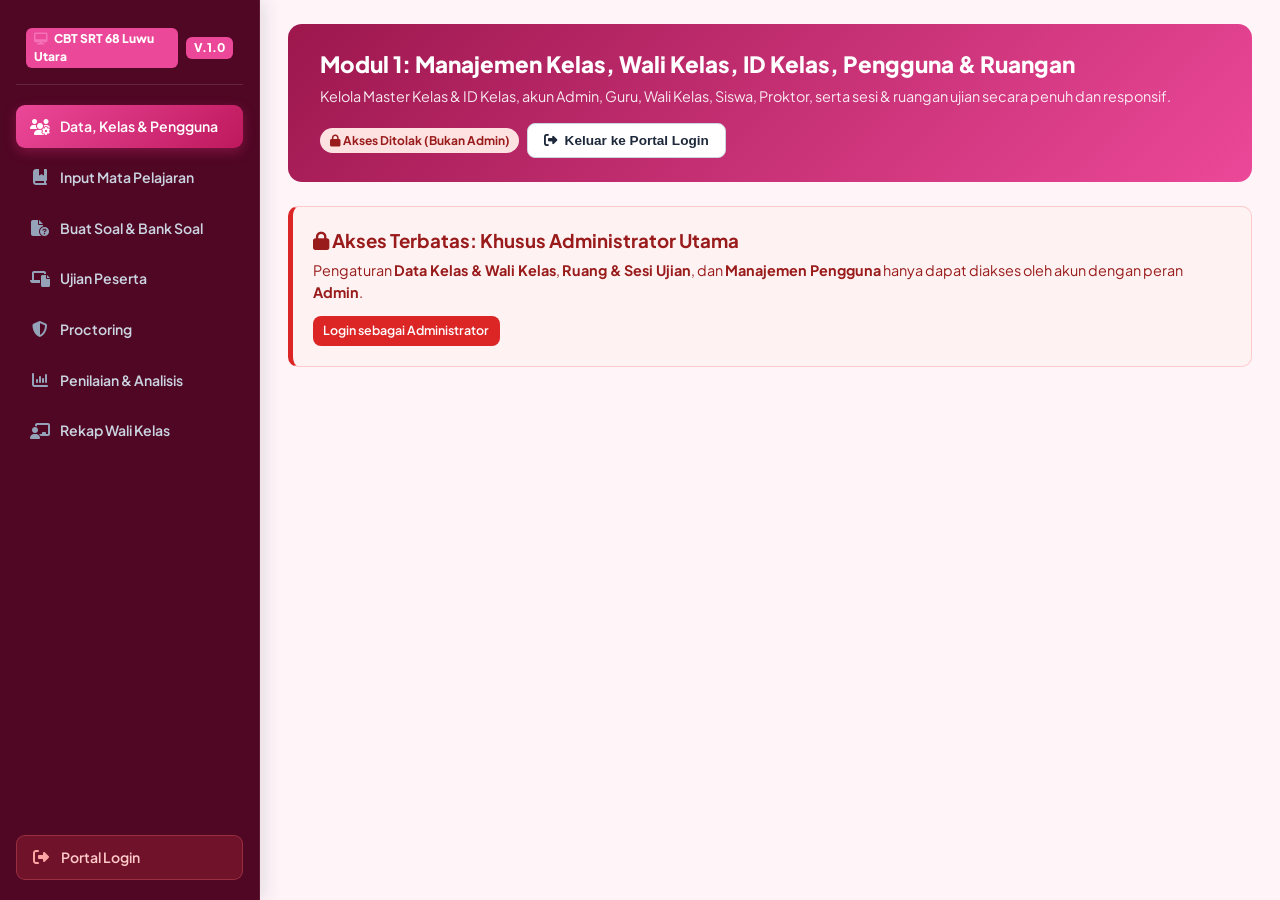
==== commit 30698e2b: "Add files via upload" ====
--- a/1-manajemen-data-pengguna.html
+++ b/1-manajemen-data-pengguna.html
@@ -371,7 +371,7 @@
               </div>
               <div id="guruMapelCheckboxList" style="display:grid; grid-template-columns:repeat(auto-fill, minmax(260px, 1fr)); gap:0.5rem; padding:0.75rem; border:1px solid #cbd5e1; border-radius:10px; background:#f8fafc; max-height:220px; overflow-y:auto;"></div>
               <small style="display:block; margin-top:0.35rem; color:var(--muted);">
-                Centang satu atau beberapa mata pelajaran yang diampu guru. Daftar otomatis terhubung dengan <strong>Pilih Mata Pelajaran Aktif Ujian</strong> pada <a href="2-bank-soal.html" style="color:var(--primary); font-weight:700;">Modul Bank Soal &amp; Mapel</a>.
+                Centang satu atau beberapa mata pelajaran yang diampu guru. Daftar otomatis terhubung dengan <strong>Pilih Mata Pelajaran Aktif Ujian</strong> pada <a href="2a-mata-pelajaran.html" style="color:var(--primary); font-weight:700;">Menu Input Mata Pelajaran</a>.
               </small>
             </div>
 
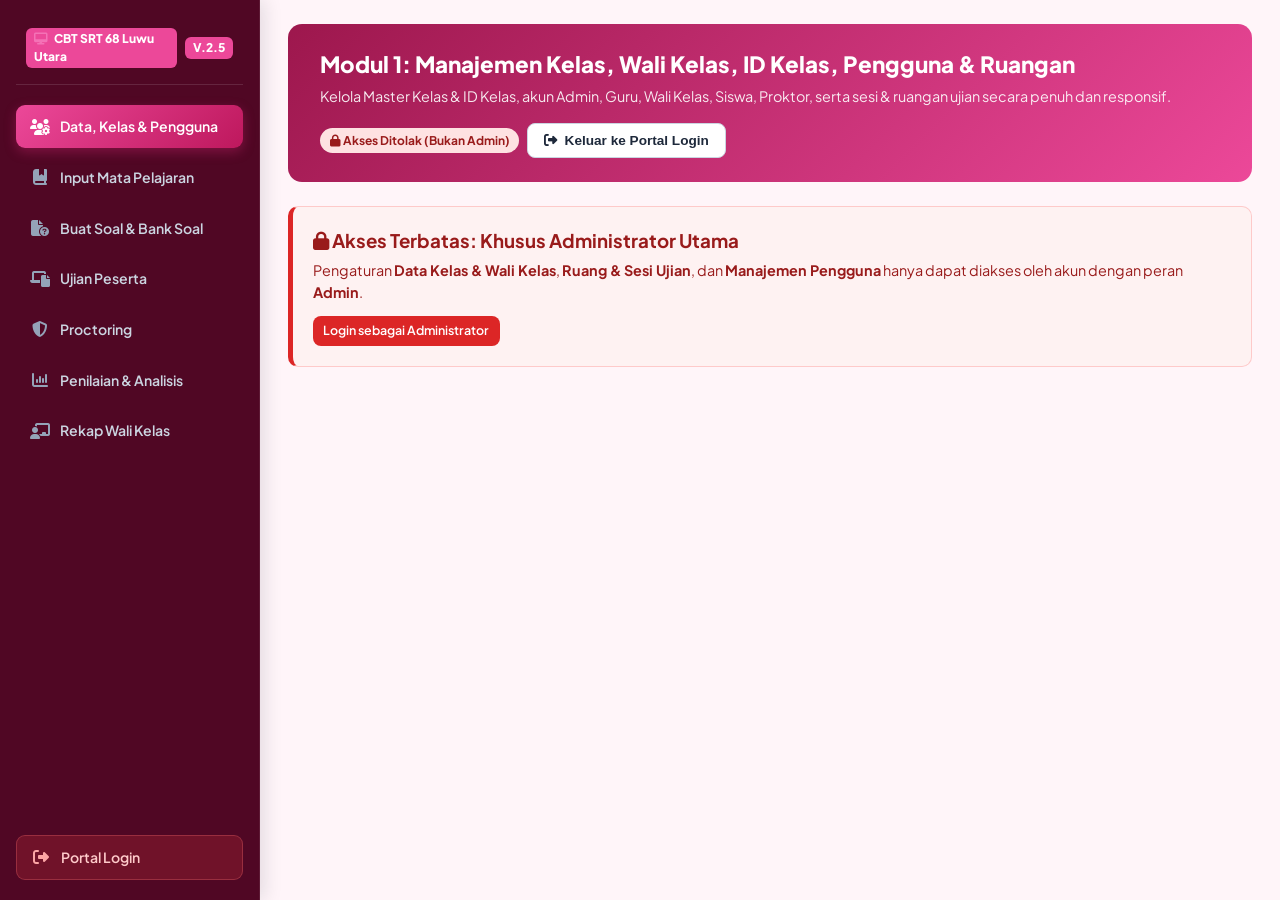
==== commit 7fbda32d: "Update 1-manajemen-data-pengguna.html" ====
--- a/1-manajemen-data-pengguna.html
+++ b/1-manajemen-data-pengguna.html
@@ -3,7 +3,7 @@
 <head>
   <meta charset="UTF-8">
   <meta name="viewport" content="width=device-width, initial-scale=1.0">
-  <title>1. Manajemen Data, Kelas, Wali Kelas, Pengguna & Ruangan - CBT SRT 68 Luwu Utara V.1.0</title>
+  <title>1. Manajemen Data, Kelas, Wali Kelas, Pengguna & Ruangan - CBT SRT 68 Luwu Utara V.2.5</title>
   <link rel="stylesheet" href="https://cdnjs.cloudflare.com/ajax/libs/font-awesome/6.5.1/css/all.min.css">
   <link rel="stylesheet" href="shared-cbt.css">
   <style>
@@ -213,7 +213,7 @@
 <body>
 
 <nav class="top-nav no-print">
-  <a href="1-manajemen-data-pengguna.html" class="brand"><span><i class="fa-solid fa-desktop" style="margin-right:6px;color:#f472b6;"></i>CBT SRT 68 Luwu Utara</span> <span>V.1.0</span></a>
+  <a href="1-manajemen-data-pengguna.html" class="brand"><span><i class="fa-solid fa-desktop" style="margin-right:6px;color:#f472b6;"></i>CBT SRT 68 Luwu Utara</span> <span>V.2.5</span></a>
   <div class="nav-links">
     <a href="1-manajemen-data-pengguna.html" class="active"><i class="fa-solid fa-users-gear"></i><span>Data, Kelas & Pengguna</span></a>
     <a href="2-bank-soal.html"><i class="fa-solid fa-book-open"></i><span>Bank Soal & Mapel</span></a>
@@ -661,6 +661,13 @@
               </select>
             </div>
           </div>
+          <div class="form-group" style="margin-top:0.25rem;">
+            <label>Mata Pelajaran Aktif pada Sesi Ini (Bisa Pilih Lebih dari Satu)</label>
+            <div id="sesiMapelChecklist" style="display:grid; grid-template-columns:repeat(auto-fill, minmax(220px, 1fr)); gap:0.45rem; max-height:145px; overflow-y:auto; border:1px solid var(--border); background:#fff; padding:0.65rem 0.8rem; border-radius:8px;">
+              <span style="font-size:0.8rem; color:var(--muted);">Memuat daftar mata pelajaran...</span>
+            </div>
+            <span style="font-size:0.74rem; color:var(--muted); display:block; margin-top:4px;">Jika dicentang lebih dari 1 mapel, peserta pada sesi ini akan mengerjakan semua mapel tersebut secara berurutan.</span>
+          </div>
           <button type="submit" class="btn btn-primary"><i class="fa-solid fa-plus"></i> Tambah Sesi Ujian</button>
         </form>
 
@@ -670,6 +677,7 @@
               <tr>
                 <th>Nama Sesi</th>
                 <th>Waktu & Durasi</th>
+                <th>Mapel Aktif Sesi</th>
                 <th>Akses Kelas</th>
                 <th style="width:120px;">Aksi</th>
               </tr>
@@ -964,6 +972,7 @@
     renderUsers();
     populateUserClassDropdown();
     populateClassAccessDropdowns();
+    renderSesiMapelChecklist();
     switchClassInnerView('list');
     showCBTNotification('success', 'Data Kelas Tersimpan', `Kelas "${namaKelas}" (${idKelas}) & Wali Kelas "${waliName}" berhasil disimpan.`);
   }
@@ -1093,6 +1102,7 @@
     renderUsers();
     populateUserClassDropdown();
     populateClassAccessDropdowns();
+    renderSesiMapelChecklist();
     renderKartu();
     showCBTNotification(
       'success',
@@ -1293,26 +1303,49 @@
   // PENGATURAN SESI & RUANGAN UJIAN
   // ==========================================================================
   function getMeta() {
+    const db = getDB();
     const raw = localStorage.getItem(META_STORAGE_KEY);
     if (raw) {
       const parsed = JSON.parse(raw);
-      parsed.sessionsList = (parsed.sessionsList || []).map(s => ({ ...s, kelasAkses: s.kelasAkses || 'ALL' }));
+      parsed.sessionsList = (parsed.sessionsList || []).map(s => {
+        const dbMatch = (db.sessionsList || []).find(ds => ds.id === s.id || ds.name === s.name);
+        const activeSubjs = Array.isArray(s.activeSubjects) && s.activeSubjects.length > 0
+          ? s.activeSubjects
+          : (dbMatch && Array.isArray(dbMatch.activeSubjects) ? dbMatch.activeSubjects : []);
+        return { ...s, kelasAkses: s.kelasAkses || 'ALL', activeSubjects: activeSubjs };
+      });
       parsed.roomsList = (parsed.roomsList || []).map(r => ({ ...r, kelasAkses: r.kelasAkses || 'ALL' }));
       return parsed;
     }
     const initial = {
-      sessionsList: [
-        { id: 'S1', name: 'Sesi 1', start: '07:30', end: '09:30', kelasAkses: 'ALL' },
-        { id: 'S2', name: 'Sesi 2', start: '10:00', end: '12:00', kelasAkses: 'ALL' },
-        { id: 'S3', name: 'Sesi 3', start: '13:00', end: '15:00', kelasAkses: 'ALL' }
+      sessionsList: (db.sessionsList && db.sessionsList.length > 0) ? db.sessionsList : [
+        { id: 'S1', name: 'Sesi 1', start: '07:30', end: '09:30', kelasAkses: 'ALL', activeSubjects: [] },
+        { id: 'S2', name: 'Sesi 2', start: '10:00', end: '12:00', kelasAkses: 'ALL', activeSubjects: [] },
+        { id: 'S3', name: 'Sesi 3', start: '13:00', end: '15:00', kelasAkses: 'ALL', activeSubjects: [] }
       ],
-      roomsList: [
+      roomsList: (db.roomsList && db.roomsList.length > 0) ? db.roomsList : [
         { id: 'R1', name: 'Lab Komputer 1', capacity: 36, note: 'Gedung Utama Lt. 1', kelasAkses: 'ALL' },
         { id: 'R2', name: 'Lab Komputer 2', capacity: 36, note: 'Gedung Utama Lt. 2', kelasAkses: 'ALL' }
       ]
     };
     localStorage.setItem(META_STORAGE_KEY, JSON.stringify(initial));
     return initial;
+  }
+
+  function renderSesiMapelChecklist() {
+    const container = document.getElementById('sesiMapelChecklist');
+    if (!container) return;
+    const db = getDB();
+    const subjects = (db.settings && Array.isArray(db.settings.subjectsList) && db.settings.subjectsList.length > 0)
+      ? db.settings.subjectsList
+      : [db.settings?.subject || 'Informatika & Literasi Digital'];
+
+    container.innerHTML = subjects.map(subj => `
+      <label style="display:flex; align-items:center; gap:0.5rem; font-size:0.83rem; font-weight:600; cursor:pointer; margin:0; color:var(--text);">
+        <input type="checkbox" name="sesiActiveMapel" value="${subj}" style="width:16px; height:16px; accent-color:var(--primary);">
+        <span>${subj}</span>
+      </label>
+    `).join('');
   }
 
   function saveMeta(meta) {
@@ -1358,6 +1391,7 @@
     }).join('');
 
     populateClassAccessDropdowns();
+    renderSesiMapelChecklist();
   }
 
   function grantAllClassesToAll() {
@@ -1387,14 +1421,60 @@
     const start = document.getElementById('sesiStart').value;
     const end = document.getElementById('sesiEnd').value;
     const kelasAkses = document.getElementById('sesiKelasAkses').value || 'ALL';
+    const activeSubjects = Array.from(document.querySelectorAll('input[name="sesiActiveMapel"]:checked')).map(cb => cb.value);
     if (start >= end) return alert('Jam selesai harus lebih akhir daripada jam mulai!');
 
     const meta = getMeta();
-    meta.sessionsList.push({ id: 'S_' + Date.now(), name, start, end, kelasAkses });
+    meta.sessionsList.push({ id: 'S_' + Date.now(), name, start, end, kelasAkses, activeSubjects });
     saveMeta(meta);
     e.target.reset();
     document.getElementById('sesiKelasAkses').value = 'ALL';
-    showCBTNotification('success', 'Sesi Ditambahkan', `Sesi "${name} (${start} - ${end})" berhasil ditambahkan!`);
+    renderSesiMapelChecklist();
+    showCBTNotification('success', 'Sesi Ditambahkan', `Sesi "${name} (${start} - ${end})" berhasil ditambahkan dengan ${activeSubjects.length || 1} mata pelajaran aktif!`);
+  }
+
+  function editSessionMapel(sessionId) {
+    if (!requireAdminAction('mengatur mata pelajaran aktif sesi')) return;
+    const meta = getMeta();
+    const sesi = meta.sessionsList.find(s => s.id === sessionId);
+    if (!sesi) return;
+
+    const db = getDB();
+    const allSubjects = (db.settings && Array.isArray(db.settings.subjectsList) && db.settings.subjectsList.length > 0)
+      ? db.settings.subjectsList
+      : [db.settings?.subject || 'Informatika & Literasi Digital'];
+
+    const currentSet = new Set(sesi.activeSubjects || []);
+    const modal = document.createElement('div');
+    modal.style.cssText = 'position:fixed; inset:0; background:rgba(15,23,42,0.65); z-index:99999; display:flex; align-items:center; justify-content:center; padding:1rem;';
+    modal.innerHTML = `
+      <div style="background:#fff; border-radius:14px; max-width:460px; width:100%; padding:1.5rem; box-shadow:0 20px 40px rgba(0,0,0,0.3);">
+        <h3 style="margin-bottom:0.35rem; font-weight:800; color:var(--primary-dark);">Atur Mata Pelajaran Aktif</h3>
+        <p style="font-size:0.83rem; color:var(--muted); margin-bottom:1rem;">Pilih satu atau beberapa mata pelajaran yang diujikan pada <strong>${sesi.name} (${sesi.start} - ${sesi.end})</strong>:</p>
+        <div style="display:flex; flex-direction:column; gap:0.5rem; max-height:240px; overflow-y:auto; border:1px solid var(--border); padding:0.75rem; border-radius:10px; margin-bottom:1rem;">
+          ${allSubjects.map(subj => `
+            <label style="display:flex; align-items:center; gap:0.6rem; font-size:0.86rem; font-weight:600; cursor:pointer; margin:0;">
+              <input type="checkbox" value="${subj}" ${currentSet.has(subj) ? 'checked' : ''} style="width:17px; height:17px; accent-color:var(--primary);">
+              <span>${subj}</span>
+            </label>
+          `).join('')}
+        </div>
+        <div style="display:flex; justify-content:flex-end; gap:0.5rem;">
+          <button type="button" class="btn btn-outline" id="btnCancelMapelModal">Batal</button>
+          <button type="button" class="btn btn-primary" id="btnSaveMapelModal">Simpan Mapel Sesi</button>
+        </div>
+      </div>
+    `;
+    document.body.appendChild(modal);
+
+    modal.querySelector('#btnCancelMapelModal').onclick = () => modal.remove();
+    modal.querySelector('#btnSaveMapelModal').onclick = () => {
+      const selected = Array.from(modal.querySelectorAll('input[type="checkbox"]:checked')).map(el => el.value);
+      sesi.activeSubjects = selected;
+      saveMeta(meta);
+      modal.remove();
+      showCBTNotification('success', 'Mapel Sesi Diperbarui', `Mata pelajaran aktif untuk ${sesi.name} berhasil disimpan (${selected.length} mapel).`);
+    };
   }
 
   async function deleteCustomSession(id) {
@@ -1464,10 +1544,21 @@
         ? `<span class="access-all-badge"><i class="fa-solid fa-globe"></i> Semua Kelas</span>`
         : `<span class="badge badge-amber">${s.kelasAkses}</span> <button class="btn btn-outline btn-sm" onclick="toggleItemAllClasses('sesi','${s.id}')">Buka Semua Kelas</button>`;
 
+      const subjs = Array.isArray(s.activeSubjects) && s.activeSubjects.length > 0
+        ? s.activeSubjects
+        : [];
+      const mapelHtml = subjs.length > 0
+        ? subjs.map((m, idx) => `<span class="badge badge-blue" style="margin:1px 2px 2px 0; display:inline-block;">${idx + 1}. ${m}</span>`).join('')
+        : `<span class="badge badge-gray">Default Mapel Global</span>`;
+
       return `
         <tr>
           <td><strong>${s.name}</strong></td>
           <td>${s.start} - ${s.end} WIB<br><span class="badge badge-blue">${diffMins} Menit</span></td>
+          <td>
+            <div style="margin-bottom:4px;">${mapelHtml}</div>
+            <button type="button" class="btn btn-outline btn-sm" onclick="editSessionMapel('${s.id}')"><i class="fa-solid fa-book-open"></i> Atur Mapel (${subjs.length})</button>
+          </td>
           <td>${aksesBadge}</td>
           <td><button class="btn btn-danger btn-sm" onclick="deleteCustomSession('${s.id}')">Hapus</button></td>
         </tr>
@@ -1633,6 +1724,7 @@
     }
     if (tabId === 'tab-sesi-ruang') {
       populateClassAccessDropdowns();
+    renderSesiMapelChecklist();
       renderSesiAndRooms();
       switchSRInnerView('sesi');
     }
@@ -1916,6 +2008,7 @@
     renderUsers();
     renderClassesTable();
     populateClassAccessDropdowns();
+    renderSesiMapelChecklist();
     switchUserInnerView('list');
   }
 
@@ -1951,6 +2044,7 @@
     renderClassesTable();
     populateUserClassDropdown();
     populateClassAccessDropdowns();
+    renderSesiMapelChecklist();
     showCBTNotification('success', 'Akun Dihapus', `Akun ${target.role} "${target.name}" berhasil dihapus dari sistem.`);
   }
 
@@ -2051,6 +2145,7 @@
       renderUsers();
       renderClassesTable();
       populateClassAccessDropdowns();
+    renderSesiMapelChecklist();
       switchUserInnerView('list');
       event.target.value = '';
       showCBTNotification('success', 'Impor .DOCX Berhasil', `Berhasil mengimpor ${count} data ${activeRoleMenu} dari file Word!`);
@@ -2101,6 +2196,7 @@
       renderClassesTable();
       populateUserClassDropdown();
       populateClassAccessDropdowns();
+    renderSesiMapelChecklist();
     });
   });
 </script>
--- a/shared-cbt.css
+++ b/shared-cbt.css
@@ -763,3 +763,325 @@
   font-size: 0.85rem;
   flex-shrink: 0;
 }
+
+
+/* ============================================================================
+   EDITOR SOAL GAYA WORD, RUMUS MATEMATIKA & INPUT GAMBAR (V2.2)
+   ============================================================================ */
+.word-editor-shell {
+  border: 2px solid #f9a8d4;
+  border-radius: 12px;
+  background: #ffffff;
+  overflow: hidden;
+  box-shadow: 0 2px 8px rgba(219, 39, 119, 0.06);
+  transition: border-color 0.2s, box-shadow 0.2s;
+}
+.word-editor-shell:focus-within {
+  border-color: var(--primary);
+  box-shadow: 0 0 0 3px rgba(219, 39, 119, 0.14);
+}
+.word-ribbon {
+  background: linear-gradient(180deg, #fff5f9 0%, #fce7f3 100%);
+  border-bottom: 1px solid #f9a8d4;
+  padding: 0.5rem 0.65rem;
+  display: flex;
+  flex-direction: column;
+  gap: 0.45rem;
+}
+.word-ribbon-row {
+  display: flex;
+  flex-wrap: wrap;
+  align-items: center;
+  gap: 0.3rem;
+}
+.word-sep {
+  width: 1px;
+  height: 22px;
+  background: #f472b6;
+  opacity: 0.45;
+  margin: 0 0.2rem;
+}
+.word-btn {
+  display: inline-flex;
+  align-items: center;
+  justify-content: center;
+  gap: 4px;
+  min-width: 30px;
+  height: 30px;
+  padding: 0 0.5rem;
+  border-radius: 6px;
+  border: 1px solid #f9a8d4;
+  background: #ffffff;
+  color: #500724;
+  font-size: 0.8rem;
+  font-weight: 700;
+  cursor: pointer;
+  transition: all 0.14s ease;
+  user-select: none;
+}
+.word-btn:hover {
+  background: #db2777;
+  color: #ffffff;
+  border-color: #db2777;
+  transform: translateY(-1px);
+}
+.word-btn.math-tpl {
+  background: #fdf2f8;
+  border-color: #ec4899;
+  color: #9d174d;
+  font-family: 'Cambria Math', 'Times New Roman', serif;
+  font-size: 0.86rem;
+}
+.word-btn.math-tpl:hover {
+  background: #be185d;
+  color: #ffffff;
+}
+.math-palette-bar {
+  background: #ffffff;
+  border: 1px solid #fbcfe8;
+  border-radius: 8px;
+  padding: 0.4rem 0.5rem;
+}
+.math-cat-tabs {
+  display: flex;
+  flex-wrap: wrap;
+  gap: 0.25rem;
+  margin-bottom: 0.35rem;
+}
+.math-cat-btn {
+  padding: 2px 8px;
+  border-radius: 999px;
+  border: 1px solid #fbcfe8;
+  background: #fff5f9;
+  color: #831843;
+  font-size: 0.72rem;
+  font-weight: 700;
+  cursor: pointer;
+}
+.math-cat-btn.active {
+  background: #db2777;
+  color: #ffffff;
+  border-color: #db2777;
+}
+.math-symbols-grid {
+  display: flex;
+  flex-wrap: wrap;
+  gap: 0.25rem;
+}
+.sym-btn {
+  min-width: 28px;
+  height: 28px;
+  padding: 0 6px;
+  border-radius: 6px;
+  border: 1px solid #e2e8f0;
+  background: #f8fafc;
+  color: #0f172a;
+  font-family: 'Cambria Math', 'Times New Roman', serif;
+  font-size: 0.95rem;
+  font-weight: 600;
+  cursor: pointer;
+  display: inline-flex;
+  align-items: center;
+  justify-content: center;
+}
+.sym-btn:hover {
+  background: #fce7f3;
+  border-color: #db2777;
+  color: #9d174d;
+}
+.word-page-canvas {
+  background: #f8fafc;
+  padding: 0.75rem;
+}
+.word-editable-area {
+  min-height: 145px;
+  max-height: 360px;
+  overflow-y: auto;
+  background: #ffffff;
+  border: 1px solid #e2e8f0;
+  border-radius: 6px;
+  padding: 0.9rem 1.1rem;
+  font-size: 0.98rem;
+  line-height: 1.75;
+  color: #0f172a;
+  outline: none;
+  box-shadow: inset 0 1px 3px rgba(0,0,0,0.03);
+}
+.word-editable-area:empty:before {
+  content: attr(data-placeholder);
+  color: #94a3b8;
+  pointer-events: none;
+}
+.word-editable-area table,
+.cbt-rich-content table {
+  border-collapse: collapse;
+  margin: 0.5rem 0;
+  width: auto;
+  max-width: 100%;
+}
+.word-editable-area td, .word-editable-area th,
+.cbt-rich-content td, .cbt-rich-content th {
+  border: 1px solid #94a3b8;
+  padding: 0.35rem 0.65rem;
+  min-width: 48px;
+}
+.word-editable-area img,
+.cbt-rich-content img {
+  max-width: 100%;
+  max-height: 260px;
+  border-radius: 8px;
+  margin: 0.35rem 0;
+  vertical-align: middle;
+}
+
+/* Pecahan & Akar Matematika (Tampil identik di Editor, Ujian Siswa & Pembahasan) */
+.cbt-frac {
+  display: inline-flex;
+  flex-direction: column;
+  align-items: center;
+  vertical-align: middle;
+  margin: 0 3px;
+  font-family: 'Cambria Math', 'Times New Roman', serif;
+  line-height: 1.15;
+}
+.cbt-frac > .cbt-num {
+  padding: 0 5px 2px 5px;
+  border-bottom: 1.5px solid currentColor;
+  text-align: center;
+  min-width: 18px;
+}
+.cbt-frac > .cbt-den {
+  padding: 2px 5px 0 5px;
+  text-align: center;
+  min-width: 18px;
+}
+.cbt-sqrt {
+  display: inline-flex;
+  align-items: stretch;
+  vertical-align: middle;
+  margin: 0 2px;
+  font-family: 'Cambria Math', 'Times New Roman', serif;
+}
+.cbt-sqrt-rad {
+  font-size: 1.15em;
+  line-height: 1;
+  padding-right: 1px;
+}
+.cbt-sqrt-body {
+  border-top: 1.5px solid currentColor;
+  padding: 0 4px;
+  min-width: 18px;
+}
+
+/* Dropzone Upload Gambar Soal */
+.img-dropzone {
+  border: 2px dashed #f472b6;
+  border-radius: 10px;
+  background: #fff5f9;
+  padding: 0.85rem;
+  text-align: center;
+  cursor: pointer;
+  transition: all 0.18s ease;
+}
+.img-dropzone:hover, .img-dropzone.dragover {
+  background: #fce7f3;
+  border-color: #db2777;
+}
+.img-preview-card {
+  position: relative;
+  display: inline-block;
+  margin-top: 0.6rem;
+  border: 1px solid #fbcfe8;
+  border-radius: 10px;
+  padding: 0.4rem;
+  background: #ffffff;
+}
+.img-preview-card img {
+  max-height: 190px;
+  max-width: 100%;
+  border-radius: 8px;
+  display: block;
+}
+
+/* Input Opsi PG dengan Tombol Matematika & Gambar */
+.pg-option-box {
+  border: 1px solid #fbcfe8;
+  border-radius: 10px;
+  padding: 0.55rem 0.65rem;
+  background: #fffafc;
+}
+.pg-opt-toolbar {
+  display: flex;
+  flex-wrap: wrap;
+  gap: 0.22rem;
+  margin-bottom: 0.35rem;
+  align-items: center;
+}
+.pg-opt-mini-btn {
+  padding: 1px 6px;
+  font-size: 0.75rem;
+  font-weight: 700;
+  border-radius: 5px;
+  border: 1px solid #f9a8d4;
+  background: #ffffff;
+  color: #831843;
+  cursor: pointer;
+  font-family: 'Cambria Math', 'Times New Roman', serif;
+}
+.pg-opt-mini-btn:hover {
+  background: #db2777;
+  color: #ffffff;
+}
+.pg-opt-editable {
+  min-height: 38px;
+  background: #ffffff;
+  border: 1px solid #cbd5e1;
+  border-radius: 7px;
+  padding: 0.45rem 0.65rem;
+  font-size: 0.9rem;
+  line-height: 1.5;
+  outline: none;
+}
+.pg-opt-editable:focus {
+  border-color: var(--primary);
+  box-shadow: 0 0 0 2px rgba(219, 39, 119, 0.14);
+}
+.pg-opt-editable:empty:before {
+  content: attr(data-placeholder);
+  color: #94a3b8;
+  pointer-events: none;
+}
+.pg-opt-editable img {
+  max-height: 95px;
+  max-width: 100%;
+  border-radius: 6px;
+  display: block;
+  margin-top: 4px;
+}
+
+/* Lightbox Zoom Gambar di Layar Peserta */
+.cbt-img-zoomable {
+  cursor: zoom-in;
+  transition: transform 0.15s ease;
+}
+.cbt-img-zoomable:hover {
+  transform: scale(1.01);
+}
+.cbt-lightbox {
+  position: fixed;
+  inset: 0;
+  background: rgba(15, 23, 42, 0.88);
+  z-index: 10000;
+  display: none;
+  align-items: center;
+  justify-content: center;
+  padding: 1.5rem;
+  cursor: zoom-out;
+}
+.cbt-lightbox img {
+  max-width: 94vw;
+  max-height: 90vh;
+  border-radius: 12px;
+  box-shadow: 0 20px 50px rgba(0,0,0,0.5);
+  background: #fff;
+}
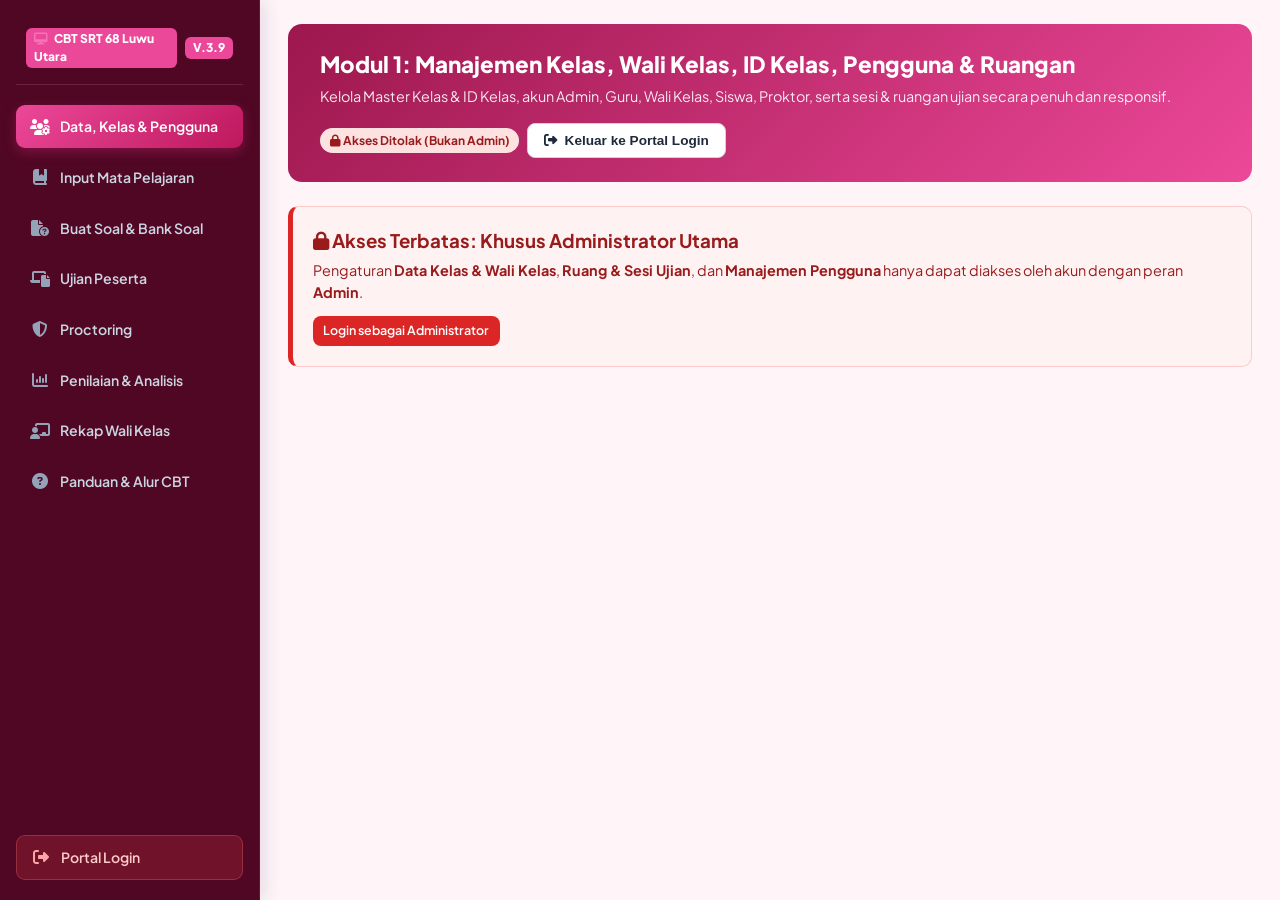
==== commit 99ba47c3: "Add files via upload" ====
--- a/1-manajemen-data-pengguna.html
+++ b/1-manajemen-data-pengguna.html
@@ -3,7 +3,7 @@
 <head>
   <meta charset="UTF-8">
   <meta name="viewport" content="width=device-width, initial-scale=1.0">
-  <title>1. Manajemen Data, Kelas, Wali Kelas, Pengguna & Ruangan - CBT SRT 68 Luwu Utara V.2.5</title>
+  <title>1. Manajemen Data, Kelas, Wali Kelas, Pengguna & Ruangan - CBT SRT 68 Luwu Utara V.3.9</title>
   <link rel="stylesheet" href="https://cdnjs.cloudflare.com/ajax/libs/font-awesome/6.5.1/css/all.min.css">
   <link rel="stylesheet" href="shared-cbt.css">
   <style>
@@ -15,11 +15,165 @@
       padding: 0 1.5rem;
     }
 
-    .kartu-grid { display: grid; grid-template-columns: repeat(auto-fill, minmax(310px, 1fr)); gap: 1rem; }
-    .kartu-ujian { border: 2px solid #831843; border-radius: 10px; padding: 1rem; background: #fff; page-break-inside: avoid; }
-    .kartu-header { border-bottom: 2px solid #831843; padding-bottom: 0.5rem; margin-bottom: 0.75rem; text-align: center; }
-    .kartu-header h4 { font-size: 0.95rem; text-transform: uppercase; }
-    .kartu-table td { padding: 0.25rem 0.4rem; border: none; font-size: 0.83rem; }
+    /* Kartu ID Card Peserta Ujian (85 mm x 110 mm - 4 Kartu per Kertas F4 215 x 330 mm) */
+    .kartu-grid {
+      display: grid;
+      grid-template-columns: repeat(auto-fill, 85mm);
+      gap: 6mm;
+      justify-content: flex-start;
+      align-items: flex-start;
+    }
+    .kartu-ujian {
+      width: 85mm;
+      height: 110mm;
+      min-width: 85mm;
+      max-width: 85mm;
+      min-height: 110mm;
+      max-height: 110mm;
+      box-sizing: border-box;
+      border: 2px solid #831843;
+      border-radius: 6px;
+      padding: 4.5mm 4.5mm 4mm 4.5mm;
+      background: #ffffff;
+      display: flex;
+      flex-direction: column;
+      justify-content: space-between;
+      overflow: hidden;
+      page-break-inside: avoid;
+      break-inside: avoid;
+      box-shadow: 0 2px 6px rgba(15, 23, 42, 0.06);
+      -webkit-print-color-adjust: exact;
+      print-color-adjust: exact;
+    }
+    .kartu-header {
+      display: flex;
+      align-items: center;
+      gap: 2.8mm;
+      border-bottom: 2px solid #831843;
+      padding-bottom: 2.5mm;
+      margin-bottom: 2mm;
+      text-align: left;
+    }
+    .kartu-logo {
+      width: 14.5mm;
+      height: 13mm;
+      object-fit: contain;
+      flex-shrink: 0;
+      display: block;
+    }
+    .kartu-header-text {
+      flex: 1;
+      min-width: 0;
+    }
+    .kartu-school-name {
+      font-size: 6.4pt;
+      font-weight: 800;
+      color: #831843;
+      text-transform: uppercase;
+      letter-spacing: 0.2px;
+      line-height: 1.2;
+    }
+    .kartu-header h4 {
+      font-size: 8.6pt;
+      font-weight: 800;
+      color: #0f172a;
+      text-transform: uppercase;
+      letter-spacing: 0.15px;
+      line-height: 1.2;
+      margin: 0.6mm 0;
+    }
+    .kartu-header small {
+      display: block;
+      font-size: 6.4pt;
+      font-weight: 600;
+      color: #334155;
+      line-height: 1.22;
+    }
+    .kartu-table {
+      width: 100%;
+      border-collapse: collapse;
+      margin: auto 0;
+    }
+    .kartu-table td {
+      padding: 1.45mm 0.6mm;
+      border: none;
+      font-size: 8pt;
+      font-weight: 600;
+      line-height: 1.32;
+      vertical-align: top;
+      color: #0f172a;
+    }
+    .kartu-table td.kartu-label {
+      width: 36%;
+      font-weight: 700;
+      color: #1e293b;
+      white-space: nowrap;
+    }
+    .kartu-table td.kartu-sep {
+      width: 4%;
+      font-weight: 700;
+      text-align: center;
+      padding-left: 0;
+      padding-right: 0;
+    }
+    .kartu-table td.kartu-val {
+      width: 60%;
+      font-weight: 600;
+      word-break: break-word;
+    }
+    .kartu-footer {
+      border-top: 1px dashed #94a3b8;
+      padding-top: 1.8mm;
+      margin-top: 1.5mm;
+      display: flex;
+      justify-content: flex-end;
+      align-items: center;
+      font-size: 6.6pt;
+      font-weight: 700;
+      color: #475569;
+    }
+
+    @media print {
+      @page {
+        size: 215mm 330mm;
+        margin: 15mm 14mm;
+      }
+      body, body.has-sidebar {
+        background: #ffffff !important;
+        margin: 0 !important;
+        padding: 0 !important;
+      }
+      body.has-sidebar > .container,
+      .container {
+        max-width: 100% !important;
+        width: 100% !important;
+        margin: 0 !important;
+        padding: 0 !important;
+      }
+      .kartu-grid {
+        display: grid !important;
+        grid-template-columns: repeat(2, 85mm) !important;
+        column-gap: 14mm !important;
+        row-gap: 16mm !important;
+        justify-content: center !important;
+        align-content: start !important;
+      }
+      .kartu-ujian {
+        width: 85mm !important;
+        height: 110mm !important;
+        min-width: 85mm !important;
+        max-width: 85mm !important;
+        min-height: 110mm !important;
+        max-height: 110mm !important;
+        box-shadow: none !important;
+        page-break-inside: avoid !important;
+        break-inside: avoid !important;
+      }
+      .kartu-ujian:nth-child(4n) {
+        page-break-after: always;
+        break-after: page;
+      }
+    }
 
     /* Sub-menu Peran Pengguna */
     .role-subnav {
@@ -213,7 +367,7 @@
 <body>
 
 <nav class="top-nav no-print">
-  <a href="1-manajemen-data-pengguna.html" class="brand"><span><i class="fa-solid fa-desktop" style="margin-right:6px;color:#f472b6;"></i>CBT SRT 68 Luwu Utara</span> <span>V.2.5</span></a>
+  <a href="1-manajemen-data-pengguna.html" class="brand"><span><i class="fa-solid fa-desktop" style="margin-right:6px;color:#f472b6;"></i>CBT SRT 68 Luwu Utara</span> <span>V.3.9</span></a>
   <div class="nav-links">
     <a href="1-manajemen-data-pengguna.html" class="active"><i class="fa-solid fa-users-gear"></i><span>Data, Kelas & Pengguna</span></a>
     <a href="2-bank-soal.html"><i class="fa-solid fa-book-open"></i><span>Bank Soal & Mapel</span></a>
@@ -285,7 +439,7 @@
             <i class="fa-solid fa-user-plus"></i> <span id="lblSubMenuUserForm">Tambah / Edit Admin</span>
           </button>
           <button type="button" class="inner-menu-btn" id="btnUserViewCsv" onclick="switchUserInnerView('csv')">
-            <i class="fa-solid fa-file-excel"></i> Impor .DOCX / Ekspor Excel
+            <i class="fa-solid fa-file-excel"></i> Impor .DOCX/.XLSX / Ekspor Excel
           </button>
         </div>
         <span class="badge badge-blue" id="activeRoleBannerBadge">Peran Aktif: Admin</span>
@@ -434,10 +588,10 @@
         </div>
 
         <div class="import-box" id="roleImportBox">
-          <h4 id="importBoxTitle" style="font-size:0.95rem; margin-bottom:0.4rem;">Impor Dokumen Word (.DOCX)</h4>
+          <h4 id="importBoxTitle" style="font-size:0.95rem; margin-bottom:0.4rem;">Impor Dokumen Word (.DOCX) atau Excel (.XLSX)</h4>
           <p id="importBoxDesc" style="font-size:0.84rem; color:var(--muted); margin-bottom:0.85rem;"></p>
           <div id="roleCsvUploadArea">
-            <input type="file" id="roleDocxInput" accept=".docx" onchange="importRoleDOCX(event)" style="background:#fff; padding:0.55rem; margin-bottom:0.85rem; max-width:460px;">
+            <input type="file" id="roleDocxInput" accept=".docx,.xlsx" onchange="importRoleDOCX(event)" style="background:#fff; padding:0.55rem; margin-bottom:0.85rem; max-width:460px;">
           </div>
           <div style="display:flex; gap:0.6rem; flex-wrap:wrap;">
             <button type="button" class="btn btn-outline" id="btnDownloadRoleTpl" onclick="downloadRoleTemplateDOCX()">
@@ -475,7 +629,7 @@
             <i class="fa-solid fa-plus-circle"></i> Input / Edit Kelas & Wali Kelas
           </button>
           <button type="button" class="inner-menu-btn" id="btnClassViewCsv" onclick="switchClassInnerView('csv')">
-            <i class="fa-solid fa-file-excel"></i> Impor .DOCX / Ekspor Excel Kelas
+            <i class="fa-solid fa-file-excel"></i> Impor .DOCX/.XLSX / Ekspor Excel Kelas
           </button>
         </div>
         <span class="badge badge-green"><i class="fa-solid fa-link"></i> Sinkron Otomatis dengan Rekap Wali Kelas</span>
@@ -590,11 +744,11 @@
           </button>
         </div>
         <div class="import-box">
-          <h4 style="font-size:0.95rem; margin-bottom:0.4rem;">Unggah File Word (.DOCX) Master Kelas & Wali Kelas</h4>
+          <h4 style="font-size:0.95rem; margin-bottom:0.4rem;">Unggah File Word (.DOCX) atau Excel (.XLSX) Master Kelas & Wali Kelas</h4>
           <p style="font-size:0.84rem; color:var(--muted); margin-bottom:0.85rem;">
             Format tabel Word (.docx) 5 kolom: <code>id_kelas | nama_kelas | wali_kelas_username | wali_kelas_nama | keterangan</code>
           </p>
-          <input type="file" id="classDocxInput" accept=".docx" onchange="importClassesDOCX(event)" style="background:#fff; padding:0.55rem; margin-bottom:0.85rem; max-width:460px;">
+          <input type="file" id="classDocxInput" accept=".docx,.xlsx" onchange="importClassesDOCX(event)" style="background:#fff; padding:0.55rem; margin-bottom:0.85rem; max-width:460px;">
           <div style="display:flex; gap:0.6rem; flex-wrap:wrap;">
             <button type="button" class="btn btn-outline" onclick="downloadClassesTemplateDOCX()">
               <i class="fa-solid fa-file-word"></i> Unduh Templat (.DOCX) Kelas
@@ -647,6 +801,14 @@
               <input type="text" id="sesiName" required placeholder="Contoh: Sesi 1 / Sesi Susulan">
             </div>
             <div class="form-group">
+              <label>Tanggal Pelaksanaan</label>
+              <input type="date" id="sesiDate" required onchange="syncSesiDayFromDate()">
+            </div>
+            <div class="form-group">
+              <label>Hari (Otomatis dari Tanggal)</label>
+              <input type="text" id="sesiDay" readonly placeholder="Otomatis terisi" style="background:#f8fafc; font-weight:600; color:var(--primary);">
+            </div>
+            <div class="form-group">
               <label>Jam Mulai (Custom)</label>
               <input type="time" id="sesiStart" required value="07:30">
             </div>
@@ -676,10 +838,11 @@
             <thead>
               <tr>
                 <th>Nama Sesi</th>
+                <th>Hari & Tanggal</th>
                 <th>Waktu & Durasi</th>
                 <th>Mapel Aktif Sesi</th>
                 <th>Akses Kelas</th>
-                <th style="width:120px;">Aksi</th>
+                <th style="width:165px;">Aksi</th>
               </tr>
             </thead>
             <tbody id="sesiTableBody"></tbody>
@@ -740,7 +903,10 @@
       <div class="full-section-card no-print" style="display:flex; justify-content:space-between; align-items:center; flex-wrap:wrap; gap:1rem;">
         <div>
           <strong>Kartu Peserta Ujian CBT</strong>
-          <p style="font-size:0.85rem; color:var(--muted);">Token Ujian Aktif: <span class="badge badge-blue" id="activeTokenBadge"></span></p>
+          <p style="font-size:0.85rem; color:var(--muted);">
+            Token Ujian Aktif: <span class="badge badge-blue" id="activeTokenBadge"></span>
+            &nbsp;|&nbsp; Ukuran ID Card: <span class="badge badge-green">85 &times; 110 mm (4 Kartu / Kertas F4)</span>
+          </p>
         </div>
         <div class="toolbar-actions">
           <select id="filterKartuKelas" onchange="renderKartu()" style="width:auto; min-width:200px; padding:0.5rem 0.75rem;">
@@ -818,6 +984,7 @@
   }
 
   function openNewClassForm() {
+    setTimeout(() => renderClassSubjectsChecklist(), 0);
     cancelClassEdit();
     switchClassInnerView('form');
   }
@@ -1189,7 +1356,7 @@
     const file = event.target.files[0];
     if (!file) return;
     try {
-      const parsed = await parseDocxFile(file);
+      const parsed = await parseSpreadsheetOrDocxFile(file);
       const table = parsed.tables && parsed.tables[0];
       if (!table || table.length <= 1) {
         event.target.value = '';
@@ -1249,7 +1416,7 @@
   // ==========================================================================
   // DROPDOWN KELAS & ID KELAS UNTUK FORM WALI KELAS, SISWA & FILTER
   // ==========================================================================
-  function populateUserClassDropdown(selectedIdKelas = '', fallbackNamaKelas = '') {
+  function populateUserClassDropdown(selectedIdKelas = '', fallbackNamaKelas = '', selectedWaliMapels = null) {
     const sel = document.getElementById('uSelectKelas');
     const disp = document.getElementById('uIdKelasDisplay');
     const filterUserSel = document.getElementById('filterUserClassSelect');
@@ -1276,12 +1443,14 @@
     if (classes.length === 0) {
       sel.innerHTML = `<option value="">-- Belum ada Master Kelas (Input di Tab Data Kelas) --</option>`;
       if (disp) disp.value = '-';
+      renderWaliUserMapelCheckboxes('', []);
       return;
     }
 
-    sel.innerHTML = classes.map(c =>
-      `<option value="${c.idKelas}" data-nama="${c.namaKelas}">[${c.idKelas}] ${c.namaKelas} (Wali: ${c.waliKelasName})</option>`
-    ).join('');
+    sel.innerHTML = classes.map(c => {
+      const jenjangTag = c.jenjang ? ` [${c.jenjang}]` : '';
+      return `<option value="${c.idKelas}" data-nama="${c.namaKelas}" data-jenjang="${c.jenjang || ''}">[${c.idKelas}] ${c.namaKelas}${jenjangTag} (Wali: ${c.waliKelasName})</option>`;
+    }).join('');
 
     if (selectedIdKelas && classes.some(c => c.idKelas === selectedIdKelas)) {
       sel.value = selectedIdKelas;
@@ -1289,14 +1458,69 @@
       const match = classes.find(c => c.namaKelas.toLowerCase() === fallbackNamaKelas.toLowerCase());
       if (match) sel.value = match.idKelas;
     }
-    onSelectUserClassDropdown();
-  }
-
-  function onSelectUserClassDropdown() {
+    onSelectUserClassDropdown(selectedWaliMapels);
+  }
+
+  function updateWaliUserMapelCountBadge() {
+    const cnt = document.querySelectorAll('#waliUserMapelCheckboxList input[name="waliUserMapelChk"]:checked').length;
+    const badge = document.getElementById('waliUserMapelCount');
+    if (badge) badge.textContent = `${cnt} Mapel`;
+  }
+
+  function toggleAllWaliUserMapels(checked) {
+    document.querySelectorAll('#waliUserMapelCheckboxList input[name="waliUserMapelChk"]').forEach(cb => {
+      cb.checked = !!checked;
+    });
+    updateWaliUserMapelCountBadge();
+  }
+
+  function renderWaliUserMapelCheckboxes(idKelas, preselectedMapels = null) {
+    const box = document.getElementById('waliMapelDirectBox');
+    const listEl = document.getElementById('waliUserMapelCheckboxList');
+    if (!box || !listEl) return;
+
+    const currentRole = document.getElementById('uRole')?.value || activeRoleMenu;
+    if (currentRole !== 'Wali Kelas') {
+      box.style.display = 'none';
+      return;
+    }
+    box.style.display = 'block';
+
+    const db = getDB();
+    const classes = getClassesList(db);
+    const clsObj = classes.find(c => c.idKelas === idKelas);
+    const classSubjects = clsObj ? getClassSubjectsList(clsObj, db) : getAllSubjectsList(db);
+    const initialHeld = Array.isArray(preselectedMapels)
+      ? preselectedMapels
+      : (clsObj ? getWaliHeldSubjects(clsObj, db) : []);
+    const selectedSet = new Set(initialHeld);
+    selectedSet.forEach(m => { if (!classSubjects.includes(m)) classSubjects.push(m); });
+
+    if (classSubjects.length === 0) {
+      listEl.innerHTML = `<div style="color:var(--muted); font-size:0.82rem; padding:0.4rem;">Belum ada mata pelajaran untuk jenjang kelas ini.</div>`;
+    } else {
+      listEl.innerHTML = classSubjects.map(m => {
+        const safeVal = m.replace(/"/g, '&quot;');
+        const isChk = selectedSet.has(m);
+        return `
+          <label style="display:flex; align-items:center; gap:0.45rem; padding:0.4rem 0.55rem; border:1px solid #e2e8f0; border-radius:6px; cursor:pointer; margin:0; font-size:0.82rem; background:${isChk ? '#fdf2f8' : '#fff'};">
+            <input type="checkbox" name="waliUserMapelChk" value="${safeVal}" ${isChk ? 'checked' : ''} onchange="updateWaliUserMapelCountBadge()" style="width:15px; height:15px; accent-color:var(--primary);">
+            <span><strong>${m}</strong></span>
+          </label>
+        `;
+      }).join('');
+    }
+    updateWaliUserMapelCountBadge();
+  }
+
+  function onSelectUserClassDropdown(preselectedWaliMapels = null) {
     const sel = document.getElementById('uSelectKelas');
     const disp = document.getElementById('uIdKelasDisplay');
     if (!sel || !disp) return;
-    disp.value = sel.value || '-';
+    const opt = sel.options[sel.selectedIndex];
+    const jenjang = opt?.dataset?.jenjang || '';
+    disp.value = sel.value ? (jenjang ? `${sel.value} • ${jenjang}` : sel.value) : '-';
+    renderWaliUserMapelCheckboxes(sel.value, preselectedWaliMapels);
   }
 
   // ==========================================================================
@@ -1319,9 +1543,9 @@
     }
     const initial = {
       sessionsList: (db.sessionsList && db.sessionsList.length > 0) ? db.sessionsList : [
-        { id: 'S1', name: 'Sesi 1', start: '07:30', end: '09:30', kelasAkses: 'ALL', activeSubjects: [] },
-        { id: 'S2', name: 'Sesi 2', start: '10:00', end: '12:00', kelasAkses: 'ALL', activeSubjects: [] },
-        { id: 'S3', name: 'Sesi 3', start: '13:00', end: '15:00', kelasAkses: 'ALL', activeSubjects: [] }
+        { id: 'S1', name: 'Sesi 1', examDate: '', examDay: '', start: '07:30', end: '09:30', kelasAkses: 'ALL', activeSubjects: [] },
+        { id: 'S2', name: 'Sesi 2', examDate: '', examDay: '', start: '10:00', end: '12:00', kelasAkses: 'ALL', activeSubjects: [] },
+        { id: 'S3', name: 'Sesi 3', examDate: '', examDay: '', start: '13:00', end: '15:00', kelasAkses: 'ALL', activeSubjects: [] }
       ],
       roomsList: (db.roomsList && db.roomsList.length > 0) ? db.roomsList : [
         { id: 'R1', name: 'Lab Komputer 1', capacity: 36, note: 'Gedung Utama Lt. 1', kelasAkses: 'ALL' },
@@ -1381,7 +1605,7 @@
 
     sesiSel.innerHTML = meta.sessionsList.map(s => {
       const aksesText = (!s.kelasAkses || s.kelasAkses === 'ALL') ? 'Semua Kelas' : s.kelasAkses;
-      const label = `${s.name} (${s.start} - ${s.end})`;
+      const label = formatSessionScheduleLabel(s);
       return `<option value="${label}">${label} • [${aksesText}]</option>`;
     }).join('');
 
@@ -1414,23 +1638,120 @@
     saveMeta(meta);
   }
 
+  function syncSesiDayFromDate() {
+    const dateVal = document.getElementById('sesiDate')?.value || '';
+    const dayInput = document.getElementById('sesiDay');
+    if (dayInput) {
+      dayInput.value = dateVal ? getIndonesianDayName(dateVal) : '';
+    }
+  }
+
   function addCustomSession(e) {
     e.preventDefault();
     if (!requireAdminAction('menambah sesi ujian')) return;
     const name = document.getElementById('sesiName').value.trim();
+    const examDate = document.getElementById('sesiDate').value;
+    const examDay = getIndonesianDayName(examDate);
     const start = document.getElementById('sesiStart').value;
     const end = document.getElementById('sesiEnd').value;
     const kelasAkses = document.getElementById('sesiKelasAkses').value || 'ALL';
     const activeSubjects = Array.from(document.querySelectorAll('input[name="sesiActiveMapel"]:checked')).map(cb => cb.value);
+    if (!examDate) return alert('Silakan pilih tanggal pelaksanaan sesi ujian!');
     if (start >= end) return alert('Jam selesai harus lebih akhir daripada jam mulai!');
 
     const meta = getMeta();
-    meta.sessionsList.push({ id: 'S_' + Date.now(), name, start, end, kelasAkses, activeSubjects });
+    meta.sessionsList.push({ id: 'S_' + Date.now(), name, examDate, examDay, start, end, kelasAkses, activeSubjects });
     saveMeta(meta);
     e.target.reset();
+    if (document.getElementById('sesiDay')) document.getElementById('sesiDay').value = '';
     document.getElementById('sesiKelasAkses').value = 'ALL';
     renderSesiMapelChecklist();
-    showCBTNotification('success', 'Sesi Ditambahkan', `Sesi "${name} (${start} - ${end})" berhasil ditambahkan dengan ${activeSubjects.length || 1} mata pelajaran aktif!`);
+    showCBTNotification('success', 'Sesi Ditambahkan', `Sesi "${name}" (${examDay}, ${formatIndonesianDate(examDate)} • ${start} - ${end}) berhasil ditambahkan!`);
+  }
+
+  function editSessionSchedule(sessionId) {
+    if (!requireAdminAction('mengubah jadwal hari dan tanggal sesi')) return;
+    const meta = getMeta();
+    const sesi = meta.sessionsList.find(s => s.id === sessionId);
+    if (!sesi) return;
+
+    const modal = document.createElement('div');
+    modal.style.cssText = 'position:fixed; inset:0; background:rgba(15,23,42,0.65); z-index:99999; display:flex; align-items:center; justify-content:center; padding:1rem;';
+    modal.innerHTML = `
+      <div style="background:#fff; border-radius:14px; max-width:460px; width:100%; padding:1.35rem; box-shadow:0 20px 45px rgba(0,0,0,0.28);">
+        <h3 style="margin:0 0 0.35rem; font-size:1.05rem; color:var(--primary);"><i class="fa-solid fa-calendar-days"></i> Edit Jadwal Sesi (${sesi.name})</h3>
+        <p style="margin:0 0 0.9rem; font-size:0.82rem; color:var(--muted);">Atur nama sesi, hari, tanggal, serta jam mulai dan selesai ujian.</p>
+        <div class="form-group" style="margin-bottom:0.75rem;">
+          <label>Nama Sesi</label>
+          <input type="text" id="editModalSesiName" value="${sesi.name}">
+        </div>
+        <div style="display:grid; grid-template-columns:1fr 1fr; gap:0.75rem; margin-bottom:0.75rem;">
+          <div class="form-group" style="margin:0;">
+            <label>Tanggal Ujian</label>
+            <input type="date" id="editModalSesiDate" value="${sesi.examDate || ''}">
+          </div>
+          <div class="form-group" style="margin:0;">
+            <label>Hari (Otomatis)</label>
+            <input type="text" id="editModalSesiDay" readonly value="${sesi.examDay || getIndonesianDayName(sesi.examDate)}" style="background:#f8fafc; font-weight:600; color:var(--primary);">
+          </div>
+        </div>
+        <div style="display:grid; grid-template-columns:1fr 1fr; gap:0.75rem; margin-bottom:1rem;">
+          <div class="form-group" style="margin:0;">
+            <label>Jam Mulai</label>
+            <input type="time" id="editModalSesiStart" value="${sesi.start}">
+          </div>
+          <div class="form-group" style="margin:0;">
+            <label>Jam Selesai</label>
+            <input type="time" id="editModalSesiEnd" value="${sesi.end}">
+          </div>
+        </div>
+        <div style="display:flex; justify-content:flex-end; gap:0.5rem;">
+          <button type="button" class="btn btn-outline btn-sm" id="btnCancelEditSesiModal">Batal</button>
+          <button type="button" class="btn btn-primary btn-sm" id="btnSaveEditSesiModal"><i class="fa-solid fa-save"></i> Simpan Jadwal</button>
+        </div>
+      </div>
+    `;
+    document.body.appendChild(modal);
+
+    const dateInp = modal.querySelector('#editModalSesiDate');
+    const dayInp = modal.querySelector('#editModalSesiDay');
+    dateInp.addEventListener('change', () => {
+      dayInp.value = dateInp.value ? getIndonesianDayName(dateInp.value) : '';
+    });
+
+    modal.querySelector('#btnCancelEditSesiModal').onclick = () => modal.remove();
+    modal.querySelector('#btnSaveEditSesiModal').onclick = () => {
+      const newName = modal.querySelector('#editModalSesiName').value.trim();
+      const newDate = dateInp.value;
+      const newDay = getIndonesianDayName(newDate);
+      const newStart = modal.querySelector('#editModalSesiStart').value;
+      const newEnd = modal.querySelector('#editModalSesiEnd').value;
+      if (!newName) return alert('Nama sesi wajib diisi!');
+      if (!newDate) return alert('Tanggal ujian wajib dipilih!');
+      if (newStart >= newEnd) return alert('Jam selesai harus lebih akhir daripada jam mulai!');
+
+      const oldFullLabel = formatSessionScheduleLabel(sesi);
+      const oldLegacyLabel = `${sesi.name} (${sesi.start} - ${sesi.end})`;
+
+      sesi.name = newName;
+      sesi.examDate = newDate;
+      sesi.examDay = newDay;
+      sesi.start = newStart;
+      sesi.end = newEnd;
+
+      const updatedLabel = formatSessionScheduleLabel(sesi);
+      const db = getDB();
+      (db.users || []).forEach(u => {
+        if (u.sesi === oldFullLabel || u.sesi === oldLegacyLabel || u.sesi === sesi.name) {
+          u.sesi = updatedLabel;
+        }
+      });
+      saveDB(db);
+      saveMeta(meta);
+      renderUsers();
+      modal.remove();
+      showCBTNotification('success', 'Jadwal Sesi Diperbarui', `Jadwal "${updatedLabel}" berhasil disimpan.`);
+    };
   }
 
   function editSessionMapel(sessionId) {
@@ -1551,16 +1872,28 @@
         ? subjs.map((m, idx) => `<span class="badge badge-blue" style="margin:1px 2px 2px 0; display:inline-block;">${idx + 1}. ${m}</span>`).join('')
         : `<span class="badge badge-gray">Default Mapel Global</span>`;
 
+      const dayName = s.examDay || getIndonesianDayName(s.examDate);
+      const dateFmt = s.examDate ? formatIndonesianDate(s.examDate) : '';
+      const jadwalHtml = (dayName && dateFmt)
+        ? `<strong>${dayName}</strong><br><span style="font-size:0.82rem; color:var(--muted);"><i class="fa-regular fa-calendar"></i> ${dateFmt}</span>`
+        : `<span class="badge badge-amber">Belum Diatur</span>`;
+
       return `
         <tr>
           <td><strong>${s.name}</strong></td>
-          <td>${s.start} - ${s.end} WIB<br><span class="badge badge-blue">${diffMins} Menit</span></td>
+          <td>${jadwalHtml}</td>
+          <td>${s.start} - ${s.end} WITA<br><span class="badge badge-blue">${diffMins} Menit</span></td>
           <td>
             <div style="margin-bottom:4px;">${mapelHtml}</div>
             <button type="button" class="btn btn-outline btn-sm" onclick="editSessionMapel('${s.id}')"><i class="fa-solid fa-book-open"></i> Atur Mapel (${subjs.length})</button>
           </td>
           <td>${aksesBadge}</td>
-          <td><button class="btn btn-danger btn-sm" onclick="deleteCustomSession('${s.id}')">Hapus</button></td>
+          <td>
+            <div style="display:flex; gap:4px; flex-wrap:wrap;">
+              <button type="button" class="btn btn-outline btn-sm" onclick="editSessionSchedule('${s.id}')" title="Edit Hari & Tanggal"><i class="fa-solid fa-pen-to-square"></i> Edit</button>
+              <button type="button" class="btn btn-danger btn-sm" onclick="deleteCustomSession('${s.id}')">Hapus</button>
+            </div>
+          </td>
         </tr>
       `;
     }).join('');
@@ -1756,7 +2089,7 @@
     document.getElementById('btnSubmitUser').innerHTML = `<i class="fa-solid fa-floppy-disk"></i> Simpan Data ${role}`;
 
     document.getElementById('groupKelasText').style.display = (!cfg.useClassDropdown && !cfg.useMapelDropdown) ? 'grid' : 'none';
-    document.getElementById('groupKelasSelect').style.display = cfg.useClassDropdown ? 'grid' : 'none';
+    document.getElementById('groupKelasSelect').style.display = cfg.useClassDropdown ? 'block' : 'none';
     document.getElementById('groupMapelSelect').style.display = cfg.useMapelDropdown ? 'block' : 'none';
     if (cfg.useMapelDropdown) {
       populateGuruMapelDropdown();
@@ -2097,7 +2430,7 @@
     const file = event.target.files[0];
     if (!file) return;
     try {
-      const parsed = await parseDocxFile(file);
+      const parsed = await parseSpreadsheetOrDocxFile(file);
       const table = parsed.tables && parsed.tables[0];
       if (!table || table.length <= 1) {
         event.target.value = '';
@@ -2168,17 +2501,28 @@
       return idK === filterKelas;
     });
 
+    const LOGO_SEKOLAH_RAKYAT_FALLBACK = '[data-uri]';
     document.getElementById('kartuGrid').innerHTML = students.map(s => `
       <div class="kartu-ujian">
-        <div class="kartu-header"><h4>KARTU PESERTA UJIAN CBT</h4><small>${db.settings.examTitle}</small></div>
+        <div class="kartu-header">
+          <img src="logo-sekolah-rakyat.png" onerror="this.onerror=null;this.src='${LOGO_SEKOLAH_RAKYAT_FALLBACK}';" alt="Logo Sekolah Rakyat" class="kartu-logo">
+          <div class="kartu-header-text">
+            <div class="kartu-school-name">Sekolah Rakyat Terintegrasi 68 Luwu Utara</div>
+            <h4>KARTU PESERTA UJIAN CBT</h4>
+            <small>${db.settings.examTitle}</small>
+          </div>
+        </div>
         <table class="kartu-table">
-          <tr><td width="38%"><strong>No. Peserta</strong></td><td>: ${s.username}</td></tr>
-          <tr><td><strong>Nama Lengkap</strong></td><td>: ${s.name}</td></tr>
-          <tr><td><strong>ID Kelas / Kelas</strong></td><td>: <strong>${s.idKelas || '-'}</strong> / ${s.kelas}</td></tr>
-          <tr><td><strong>Ruang / Sesi</strong></td><td>: ${s.ruang} / ${s.sesi}</td></tr>
-          <tr><td><strong>Password</strong></td><td>: <code>${s.password}</code></td></tr>
-          <tr><td><strong>Token Ujian</strong></td><td>: <strong>${db.settings.activeToken}</strong></td></tr>
+          <tr><td class="kartu-label">No. Peserta</td><td class="kartu-sep">:</td><td class="kartu-val"><strong>${s.username}</strong></td></tr>
+          <tr><td class="kartu-label">Nama Lengkap</td><td class="kartu-sep">:</td><td class="kartu-val"><strong style="text-transform:uppercase;">${s.name}</strong></td></tr>
+          <tr><td class="kartu-label">ID Kelas / Kelas</td><td class="kartu-sep">:</td><td class="kartu-val"><strong>${s.idKelas || '-'}</strong> / <strong>${s.kelas}</strong></td></tr>
+          <tr><td class="kartu-label">Ruang / Sesi</td><td class="kartu-sep">:</td><td class="kartu-val"><strong>${s.ruang}</strong> / <strong>${s.sesi}</strong></td></tr>
+          <tr><td class="kartu-label">Password</td><td class="kartu-sep">:</td><td class="kartu-val"><code style="background:#fce7f3;color:#831843;padding:1px 5px;border-radius:3px;font-weight:800;">${s.password}</code></td></tr>
+          <tr><td class="kartu-label">Token Ujian</td><td class="kartu-sep">:</td><td class="kartu-val"><strong style="color:#831843;letter-spacing:0.5px;font-weight:800;">${db.settings.activeToken}</strong></td></tr>
         </table>
+        <div class="kartu-footer">
+          <span>Panitia Ujian SRT 68 Luwu Utara</span>
+        </div>
       </div>
     `).join('');
   }
--- a/shared-cbt.css
+++ b/shared-cbt.css
@@ -928,10 +928,47 @@
 .word-editable-area img,
 .cbt-rich-content img {
   max-width: 100%;
-  max-height: 260px;
+  max-height: 320px;
   border-radius: 8px;
-  margin: 0.35rem 0;
+  margin: 0.25rem 0.35rem;
   vertical-align: middle;
+  transition: outline 0.12s ease;
+}
+.word-editable-area img {
+  cursor: pointer;
+}
+.word-editable-area img.cbt-img-selected {
+  outline: 2.5px solid var(--primary);
+  outline-offset: 2px;
+}
+.cbt-img-align-inline {
+  display: inline-block;
+  vertical-align: middle;
+  margin: 0 5px;
+}
+.cbt-img-align-center {
+  display: block;
+  margin: 8px auto;
+}
+.cbt-img-align-left {
+  display: block;
+  margin: 8px auto 8px 0;
+}
+.cbt-img-align-right {
+  display: block;
+  margin: 8px 0 8px auto;
+}
+.img-floating-toolbar {
+  display: none;
+  flex-wrap: wrap;
+  align-items: center;
+  gap: 0.3rem;
+  background: #fdf2f8;
+  border: 1px solid #f472b6;
+  border-radius: 8px;
+  padding: 0.4rem 0.65rem;
+  margin-top: 0.45rem;
+  font-size: 0.76rem;
 }
 
 /* Pecahan & Akar Matematika (Tampil identik di Editor, Ujian Siswa & Pembahasan) */
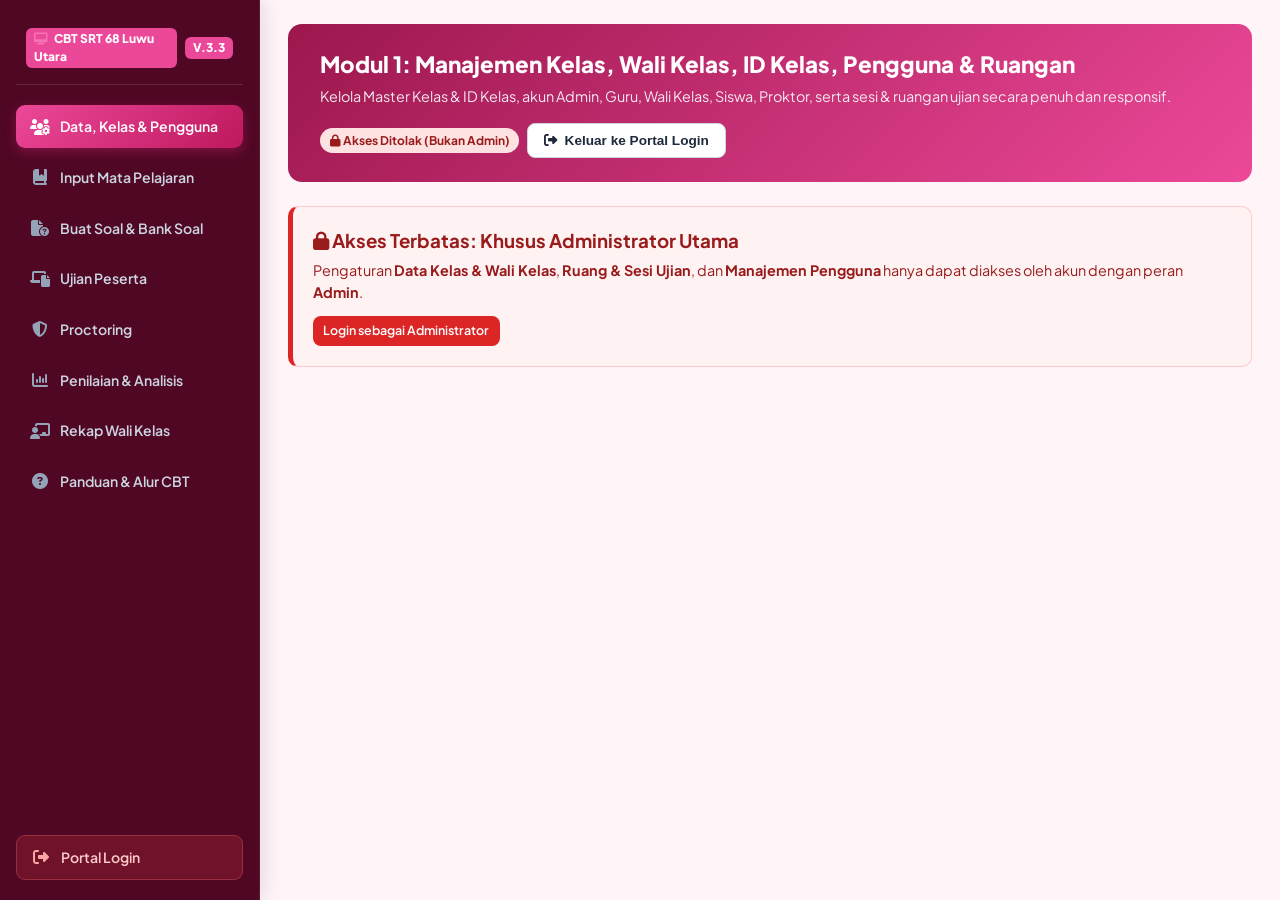
==== commit 54f35328: "Add files via upload" ====
--- a/1-manajemen-data-pengguna.html
+++ b/1-manajemen-data-pengguna.html
@@ -3,7 +3,7 @@
 <head>
   <meta charset="UTF-8">
   <meta name="viewport" content="width=device-width, initial-scale=1.0">
-  <title>1. Manajemen Data, Kelas, Wali Kelas, Pengguna & Ruangan - CBT SRT 68 Luwu Utara V.3.9</title>
+  <title>1. Manajemen Data, Kelas, Wali Kelas, Pengguna & Ruangan - CBT SRT 68 Luwu Utara V.3.3</title>
   <link rel="stylesheet" href="https://cdnjs.cloudflare.com/ajax/libs/font-awesome/6.5.1/css/all.min.css">
   <link rel="stylesheet" href="shared-cbt.css">
   <style>
@@ -367,7 +367,7 @@
 <body>
 
 <nav class="top-nav no-print">
-  <a href="1-manajemen-data-pengguna.html" class="brand"><span><i class="fa-solid fa-desktop" style="margin-right:6px;color:#f472b6;"></i>CBT SRT 68 Luwu Utara</span> <span>V.3.9</span></a>
+  <a href="1-manajemen-data-pengguna.html" class="brand"><span><i class="fa-solid fa-desktop" style="margin-right:6px;color:#f472b6;"></i>CBT SRT 68 Luwu Utara</span> <span>V.3.3</span></a>
   <div class="nav-links">
     <a href="1-manajemen-data-pengguna.html" class="active"><i class="fa-solid fa-users-gear"></i><span>Data, Kelas & Pengguna</span></a>
     <a href="2-bank-soal.html"><i class="fa-solid fa-book-open"></i><span>Bank Soal & Mapel</span></a>
@@ -439,7 +439,7 @@
             <i class="fa-solid fa-user-plus"></i> <span id="lblSubMenuUserForm">Tambah / Edit Admin</span>
           </button>
           <button type="button" class="inner-menu-btn" id="btnUserViewCsv" onclick="switchUserInnerView('csv')">
-            <i class="fa-solid fa-file-excel"></i> Impor .DOCX/.XLSX / Ekspor Excel
+            <i class="fa-solid fa-file-excel"></i> Impor .DOCX / Ekspor Excel
           </button>
         </div>
         <span class="badge badge-blue" id="activeRoleBannerBadge">Peran Aktif: Admin</span>
@@ -588,10 +588,10 @@
         </div>
 
         <div class="import-box" id="roleImportBox">
-          <h4 id="importBoxTitle" style="font-size:0.95rem; margin-bottom:0.4rem;">Impor Dokumen Word (.DOCX) atau Excel (.XLSX)</h4>
+          <h4 id="importBoxTitle" style="font-size:0.95rem; margin-bottom:0.4rem;">Impor Dokumen Word (.DOCX)</h4>
           <p id="importBoxDesc" style="font-size:0.84rem; color:var(--muted); margin-bottom:0.85rem;"></p>
           <div id="roleCsvUploadArea">
-            <input type="file" id="roleDocxInput" accept=".docx,.xlsx" onchange="importRoleDOCX(event)" style="background:#fff; padding:0.55rem; margin-bottom:0.85rem; max-width:460px;">
+            <input type="file" id="roleDocxInput" accept=".docx" onchange="importRoleDOCX(event)" style="background:#fff; padding:0.55rem; margin-bottom:0.85rem; max-width:460px;">
           </div>
           <div style="display:flex; gap:0.6rem; flex-wrap:wrap;">
             <button type="button" class="btn btn-outline" id="btnDownloadRoleTpl" onclick="downloadRoleTemplateDOCX()">
@@ -629,7 +629,7 @@
             <i class="fa-solid fa-plus-circle"></i> Input / Edit Kelas & Wali Kelas
           </button>
           <button type="button" class="inner-menu-btn" id="btnClassViewCsv" onclick="switchClassInnerView('csv')">
-            <i class="fa-solid fa-file-excel"></i> Impor .DOCX/.XLSX / Ekspor Excel Kelas
+            <i class="fa-solid fa-file-excel"></i> Impor .DOCX / Ekspor Excel Kelas
           </button>
         </div>
         <span class="badge badge-green"><i class="fa-solid fa-link"></i> Sinkron Otomatis dengan Rekap Wali Kelas</span>
@@ -744,11 +744,11 @@
           </button>
         </div>
         <div class="import-box">
-          <h4 style="font-size:0.95rem; margin-bottom:0.4rem;">Unggah File Word (.DOCX) atau Excel (.XLSX) Master Kelas & Wali Kelas</h4>
+          <h4 style="font-size:0.95rem; margin-bottom:0.4rem;">Unggah File Word (.DOCX) Master Kelas & Wali Kelas</h4>
           <p style="font-size:0.84rem; color:var(--muted); margin-bottom:0.85rem;">
             Format tabel Word (.docx) 5 kolom: <code>id_kelas | nama_kelas | wali_kelas_username | wali_kelas_nama | keterangan</code>
           </p>
-          <input type="file" id="classDocxInput" accept=".docx,.xlsx" onchange="importClassesDOCX(event)" style="background:#fff; padding:0.55rem; margin-bottom:0.85rem; max-width:460px;">
+          <input type="file" id="classDocxInput" accept=".docx" onchange="importClassesDOCX(event)" style="background:#fff; padding:0.55rem; margin-bottom:0.85rem; max-width:460px;">
           <div style="display:flex; gap:0.6rem; flex-wrap:wrap;">
             <button type="button" class="btn btn-outline" onclick="downloadClassesTemplateDOCX()">
               <i class="fa-solid fa-file-word"></i> Unduh Templat (.DOCX) Kelas
@@ -1356,7 +1356,7 @@
     const file = event.target.files[0];
     if (!file) return;
     try {
-      const parsed = await parseSpreadsheetOrDocxFile(file);
+      const parsed = await parseDocxFile(file);
       const table = parsed.tables && parsed.tables[0];
       if (!table || table.length <= 1) {
         event.target.value = '';
@@ -1560,9 +1560,12 @@
     const container = document.getElementById('sesiMapelChecklist');
     if (!container) return;
     const db = getDB();
-    const subjects = (db.settings && Array.isArray(db.settings.subjectsList) && db.settings.subjectsList.length > 0)
-      ? db.settings.subjectsList
-      : [db.settings?.subject || 'Informatika & Literasi Digital'];
+    const subjects = getAllSubjectsList(db);
+
+    if (subjects.length === 0) {
+      container.innerHTML = `<span style="grid-column:1/-1; font-size:0.8rem; color:var(--muted);">Belum ada mata pelajaran terdaftar. Silakan input terlebih dahulu di menu <strong>Mata Pelajaran</strong>.</span>`;
+      return;
+    }
 
     container.innerHTML = subjects.map(subj => `
       <label style="display:flex; align-items:center; gap:0.5rem; font-size:0.83rem; font-weight:600; cursor:pointer; margin:0; color:var(--text);">
@@ -1670,17 +1673,38 @@
   }
 
   function editSessionSchedule(sessionId) {
-    if (!requireAdminAction('mengubah jadwal hari dan tanggal sesi')) return;
+    if (!requireAdminAction('mengubah jadwal dan akses kelas sesi')) return;
     const meta = getMeta();
     const sesi = meta.sessionsList.find(s => s.id === sessionId);
     if (!sesi) return;
 
+    const availableClasses = getAllAvailableClasses();
+    const rawAkses = String(sesi.kelasAkses || 'ALL').trim();
+    const isAllAkses = !rawAkses || rawAkses === 'ALL' || rawAkses === 'Semua Kelas';
+    const currentSelectedClasses = isAllAkses
+      ? []
+      : rawAkses.split(',').map(x => x.trim()).filter(Boolean);
+    const selectedSet = new Set(currentSelectedClasses);
+    currentSelectedClasses.forEach(c => {
+      if (!availableClasses.includes(c)) availableClasses.push(c);
+    });
+
+    const initialMode = isAllAkses
+      ? 'ALL'
+      : (currentSelectedClasses.length === 1 ? currentSelectedClasses[0] : 'MULTI');
+
+    const classOptsHtml = [
+      `<option value="ALL" ${initialMode === 'ALL' ? 'selected' : ''}>Semua Kelas (Terbuka untuk Seluruh Kelas)</option>`,
+      ...availableClasses.map(c => `<option value="${c}" ${initialMode === c ? 'selected' : ''}>Khusus Kelas ${c}</option>`),
+      `<option value="MULTI" ${initialMode === 'MULTI' ? 'selected' : ''}>Pilih Beberapa Kelas (Multi-Kelas)...</option>`
+    ].join('');
+
     const modal = document.createElement('div');
     modal.style.cssText = 'position:fixed; inset:0; background:rgba(15,23,42,0.65); z-index:99999; display:flex; align-items:center; justify-content:center; padding:1rem;';
     modal.innerHTML = `
-      <div style="background:#fff; border-radius:14px; max-width:460px; width:100%; padding:1.35rem; box-shadow:0 20px 45px rgba(0,0,0,0.28);">
-        <h3 style="margin:0 0 0.35rem; font-size:1.05rem; color:var(--primary);"><i class="fa-solid fa-calendar-days"></i> Edit Jadwal Sesi (${sesi.name})</h3>
-        <p style="margin:0 0 0.9rem; font-size:0.82rem; color:var(--muted);">Atur nama sesi, hari, tanggal, serta jam mulai dan selesai ujian.</p>
+      <div style="background:#fff; border-radius:14px; max-width:500px; width:100%; max-height:92vh; overflow-y:auto; padding:1.35rem; box-shadow:0 20px 45px rgba(0,0,0,0.28);">
+        <h3 style="margin:0 0 0.35rem; font-size:1.05rem; color:var(--primary);"><i class="fa-solid fa-calendar-days"></i> Edit Jadwal &amp; Akses Kelas Sesi (${sesi.name})</h3>
+        <p style="margin:0 0 0.9rem; font-size:0.82rem; color:var(--muted);">Atur nama sesi, hari, tanggal, jam pelaksanaan, serta hak akses kelas peserta.</p>
         <div class="form-group" style="margin-bottom:0.75rem;">
           <label>Nama Sesi</label>
           <input type="text" id="editModalSesiName" value="${sesi.name}">
@@ -1695,7 +1719,7 @@
             <input type="text" id="editModalSesiDay" readonly value="${sesi.examDay || getIndonesianDayName(sesi.examDate)}" style="background:#f8fafc; font-weight:600; color:var(--primary);">
           </div>
         </div>
-        <div style="display:grid; grid-template-columns:1fr 1fr; gap:0.75rem; margin-bottom:1rem;">
+        <div style="display:grid; grid-template-columns:1fr 1fr; gap:0.75rem; margin-bottom:0.75rem;">
           <div class="form-group" style="margin:0;">
             <label>Jam Mulai</label>
             <input type="time" id="editModalSesiStart" value="${sesi.start}">
@@ -1705,9 +1729,28 @@
             <input type="time" id="editModalSesiEnd" value="${sesi.end}">
           </div>
         </div>
-        <div style="display:flex; justify-content:flex-end; gap:0.5rem;">
+        <div class="form-group" style="margin-bottom:0.75rem;">
+          <label><i class="fa-solid fa-users-rectangle" style="color:var(--primary);"></i> Akses Kelas Peserta pada Sesi Ini</label>
+          <select id="editModalSesiKelasAkses">
+            ${classOptsHtml}
+          </select>
+          <div id="editModalMultiKelasBox" style="display:${initialMode === 'MULTI' ? 'block' : 'none'}; margin-top:0.55rem; padding:0.65rem 0.75rem; border:1px solid var(--border); border-radius:8px; background:#fdf2f8;">
+            <div style="font-size:0.76rem; font-weight:700; color:#831843; margin-bottom:0.4rem;">Centang Kelas yang Diizinkan Masuk Sesi Ini:</div>
+            <div style="display:grid; grid-template-columns:repeat(auto-fill, minmax(145px, 1fr)); gap:0.4rem; max-height:130px; overflow-y:auto;">
+              ${availableClasses.length > 0
+                ? availableClasses.map(c => `
+                  <label style="display:flex; align-items:center; gap:0.4rem; font-size:0.81rem; font-weight:600; cursor:pointer; margin:0; background:#fff; padding:0.3rem 0.45rem; border-radius:6px; border:1px solid #fbcfe8;">
+                    <input type="checkbox" name="editModalSesiMultiKelas" value="${c}" ${selectedSet.has(c) ? 'checked' : ''} style="width:15px; height:15px; accent-color:var(--primary);">
+                    <span>${c}</span>
+                  </label>
+                `).join('')
+                : '<span style="font-size:0.78rem; color:var(--muted);">Belum ada data kelas terdaftar.</span>'}
+            </div>
+          </div>
+        </div>
+        <div style="display:flex; justify-content:flex-end; gap:0.5rem; margin-top:1rem;">
           <button type="button" class="btn btn-outline btn-sm" id="btnCancelEditSesiModal">Batal</button>
-          <button type="button" class="btn btn-primary btn-sm" id="btnSaveEditSesiModal"><i class="fa-solid fa-save"></i> Simpan Jadwal</button>
+          <button type="button" class="btn btn-primary btn-sm" id="btnSaveEditSesiModal"><i class="fa-solid fa-save"></i> Simpan Perubahan</button>
         </div>
       </div>
     `;
@@ -1715,8 +1758,15 @@
 
     const dateInp = modal.querySelector('#editModalSesiDate');
     const dayInp = modal.querySelector('#editModalSesiDay');
+    const aksesSel = modal.querySelector('#editModalSesiKelasAkses');
+    const multiBox = modal.querySelector('#editModalMultiKelasBox');
+
     dateInp.addEventListener('change', () => {
       dayInp.value = dateInp.value ? getIndonesianDayName(dateInp.value) : '';
+    });
+
+    aksesSel.addEventListener('change', () => {
+      multiBox.style.display = aksesSel.value === 'MULTI' ? 'block' : 'none';
     });
 
     modal.querySelector('#btnCancelEditSesiModal').onclick = () => modal.remove();
@@ -1730,6 +1780,17 @@
       if (!newDate) return alert('Tanggal ujian wajib dipilih!');
       if (newStart >= newEnd) return alert('Jam selesai harus lebih akhir daripada jam mulai!');
 
+      let newKelasAkses = 'ALL';
+      if (aksesSel.value === 'MULTI') {
+        const checkedClasses = Array.from(modal.querySelectorAll('input[name="editModalSesiMultiKelas"]:checked')).map(cb => cb.value);
+        if (checkedClasses.length === 0) {
+          return alert('Silakan centang minimal 1 kelas atau pilih "Semua Kelas"!');
+        }
+        newKelasAkses = checkedClasses.join(', ');
+      } else {
+        newKelasAkses = aksesSel.value || 'ALL';
+      }
+
       const oldFullLabel = formatSessionScheduleLabel(sesi);
       const oldLegacyLabel = `${sesi.name} (${sesi.start} - ${sesi.end})`;
 
@@ -1738,6 +1799,7 @@
       sesi.examDay = newDay;
       sesi.start = newStart;
       sesi.end = newEnd;
+      sesi.kelasAkses = newKelasAkses;
 
       const updatedLabel = formatSessionScheduleLabel(sesi);
       const db = getDB();
@@ -1750,7 +1812,8 @@
       saveMeta(meta);
       renderUsers();
       modal.remove();
-      showCBTNotification('success', 'Jadwal Sesi Diperbarui', `Jadwal "${updatedLabel}" berhasil disimpan.`);
+      const aksesInfo = newKelasAkses === 'ALL' ? 'Semua Kelas' : newKelasAkses;
+      showCBTNotification('success', 'Sesi Diperbarui', `Jadwal "${updatedLabel}" (Akses: ${aksesInfo}) berhasil disimpan.`);
     };
   }
 
@@ -1761,9 +1824,10 @@
     if (!sesi) return;
 
     const db = getDB();
-    const allSubjects = (db.settings && Array.isArray(db.settings.subjectsList) && db.settings.subjectsList.length > 0)
-      ? db.settings.subjectsList
-      : [db.settings?.subject || 'Informatika & Literasi Digital'];
+    const allSubjects = getAllSubjectsList(db);
+    if (allSubjects.length === 0) {
+      return alert('Belum ada mata pelajaran terdaftar. Silakan input mata pelajaran terlebih dahulu di menu Mata Pelajaran.');
+    }
 
     const currentSet = new Set(sesi.activeSubjects || []);
     const modal = document.createElement('div');
@@ -1861,9 +1925,16 @@
       const [h2, m2] = s.end.split(':').map(Number);
       const diffMins = (h2 * 60 + m2) - (h1 * 60 + m1);
       const isAll = !s.kelasAkses || s.kelasAkses === 'ALL';
-      const aksesBadge = isAll
+      const kelasChips = isAll
         ? `<span class="access-all-badge"><i class="fa-solid fa-globe"></i> Semua Kelas</span>`
-        : `<span class="badge badge-amber">${s.kelasAkses}</span> <button class="btn btn-outline btn-sm" onclick="toggleItemAllClasses('sesi','${s.id}')">Buka Semua Kelas</button>`;
+        : String(s.kelasAkses).split(',').map(k => `<span class="badge badge-amber" style="margin:1px 2px 2px 0; display:inline-block;">${k.trim()}</span>`).join('');
+      const aksesBadge = `
+        <div style="margin-bottom:4px;">${kelasChips}</div>
+        <div style="display:flex; gap:4px; flex-wrap:wrap;">
+          <button type="button" class="btn btn-outline btn-sm" onclick="editSessionSchedule('${s.id}')" title="Ubah Akses Kelas Sesi"><i class="fa-solid fa-users-gear"></i> Ubah Akses</button>
+          ${!isAll ? `<button type="button" class="btn btn-outline btn-sm" onclick="toggleItemAllClasses('sesi','${s.id}')">Semua Kelas</button>` : ''}
+        </div>
+      `;
 
       const subjs = Array.isArray(s.activeSubjects) && s.activeSubjects.length > 0
         ? s.activeSubjects
@@ -1890,7 +1961,7 @@
           <td>${aksesBadge}</td>
           <td>
             <div style="display:flex; gap:4px; flex-wrap:wrap;">
-              <button type="button" class="btn btn-outline btn-sm" onclick="editSessionSchedule('${s.id}')" title="Edit Hari & Tanggal"><i class="fa-solid fa-pen-to-square"></i> Edit</button>
+              <button type="button" class="btn btn-outline btn-sm" onclick="editSessionSchedule('${s.id}')" title="Edit Jadwal, Waktu & Akses Kelas"><i class="fa-solid fa-pen-to-square"></i> Edit</button>
               <button type="button" class="btn btn-danger btn-sm" onclick="deleteCustomSession('${s.id}')">Hapus</button>
             </div>
           </td>
@@ -2430,7 +2501,7 @@
     const file = event.target.files[0];
     if (!file) return;
     try {
-      const parsed = await parseSpreadsheetOrDocxFile(file);
+      const parsed = await parseDocxFile(file);
       const table = parsed.tables && parsed.tables[0];
       if (!table || table.length <= 1) {
         event.target.value = '';
